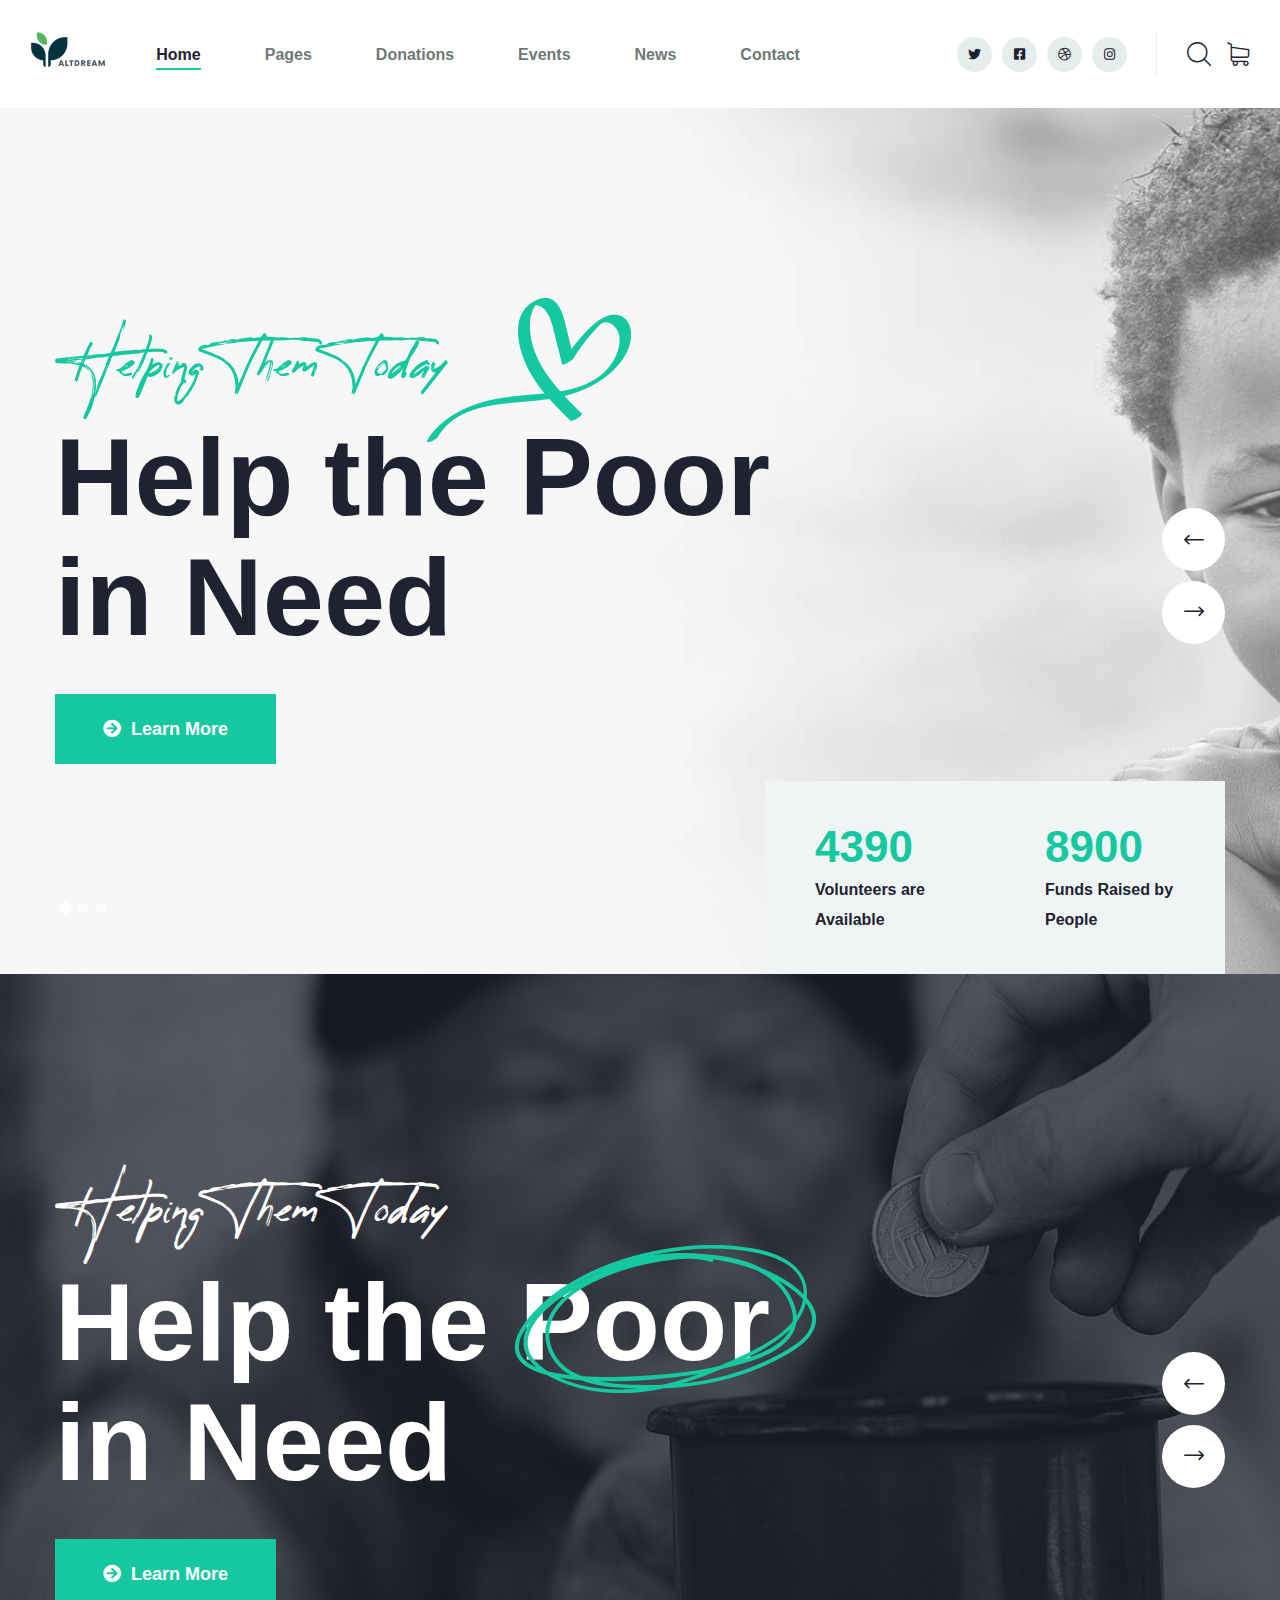
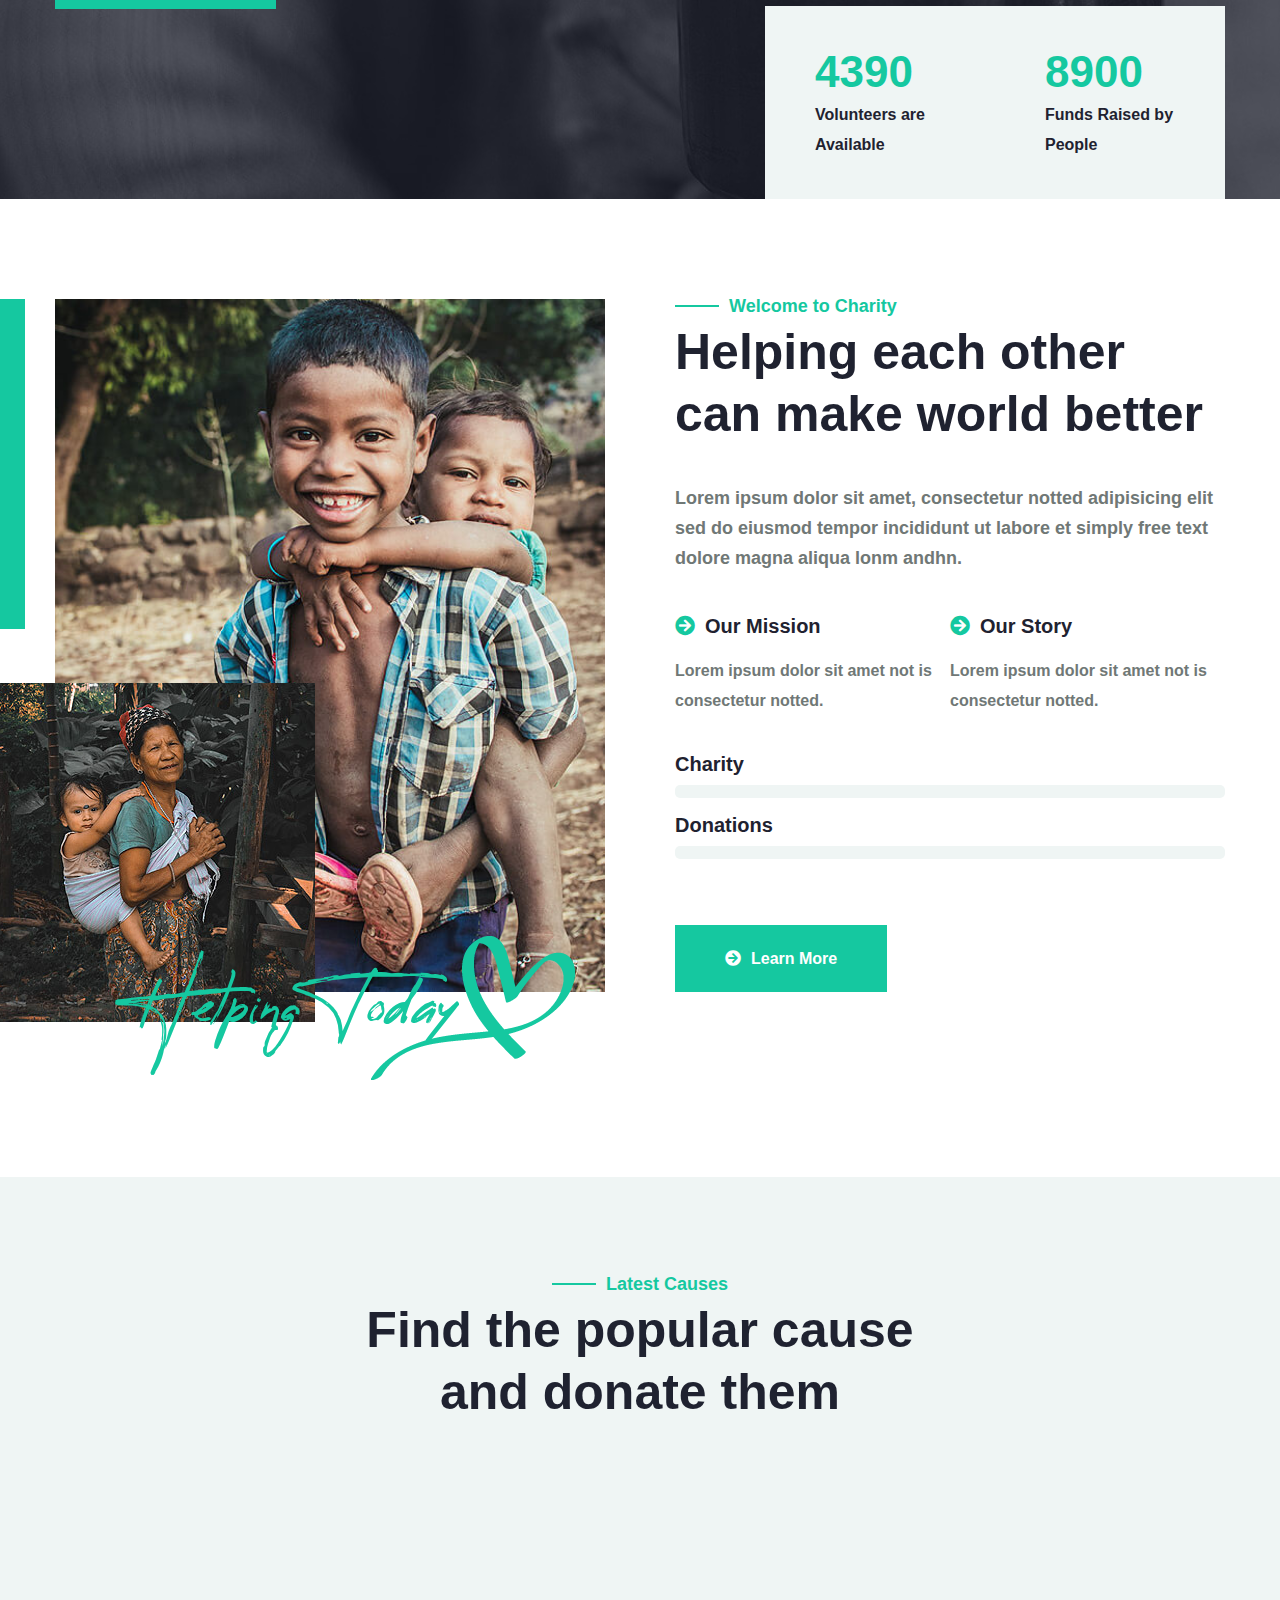
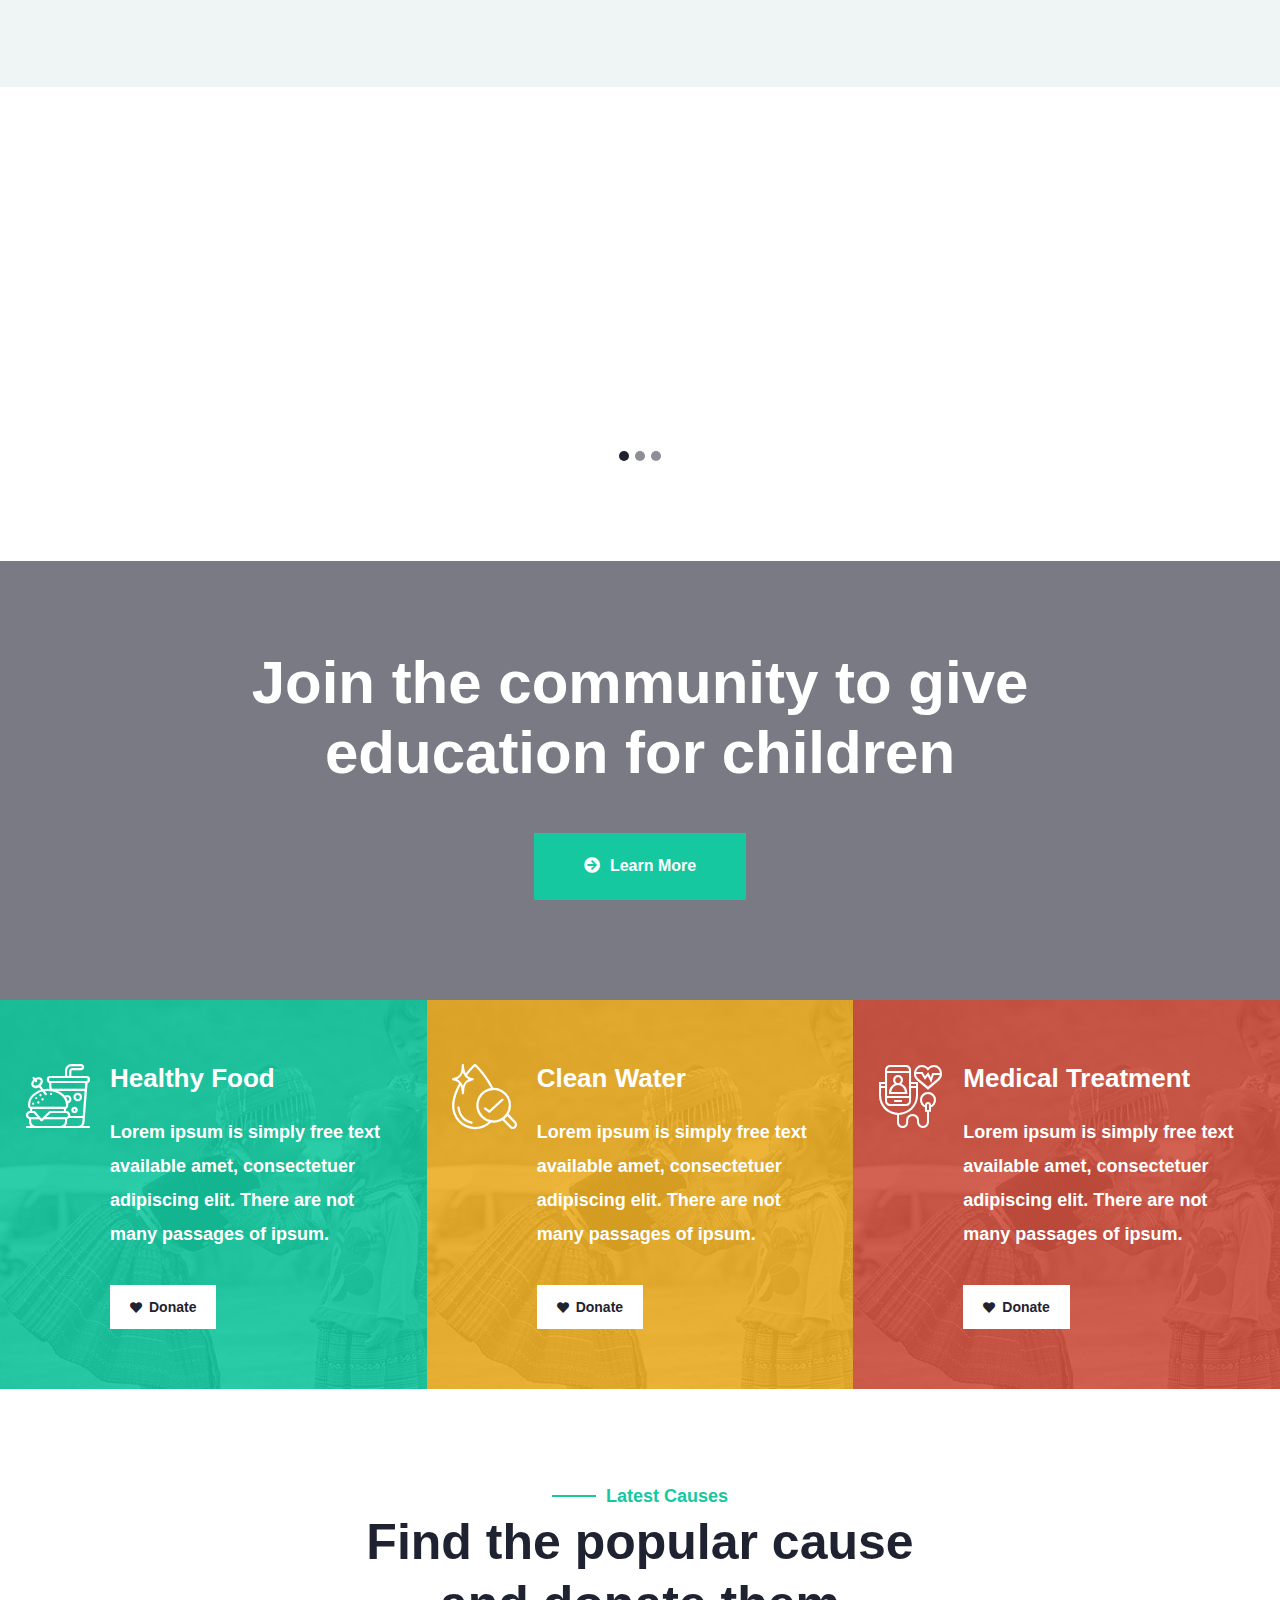
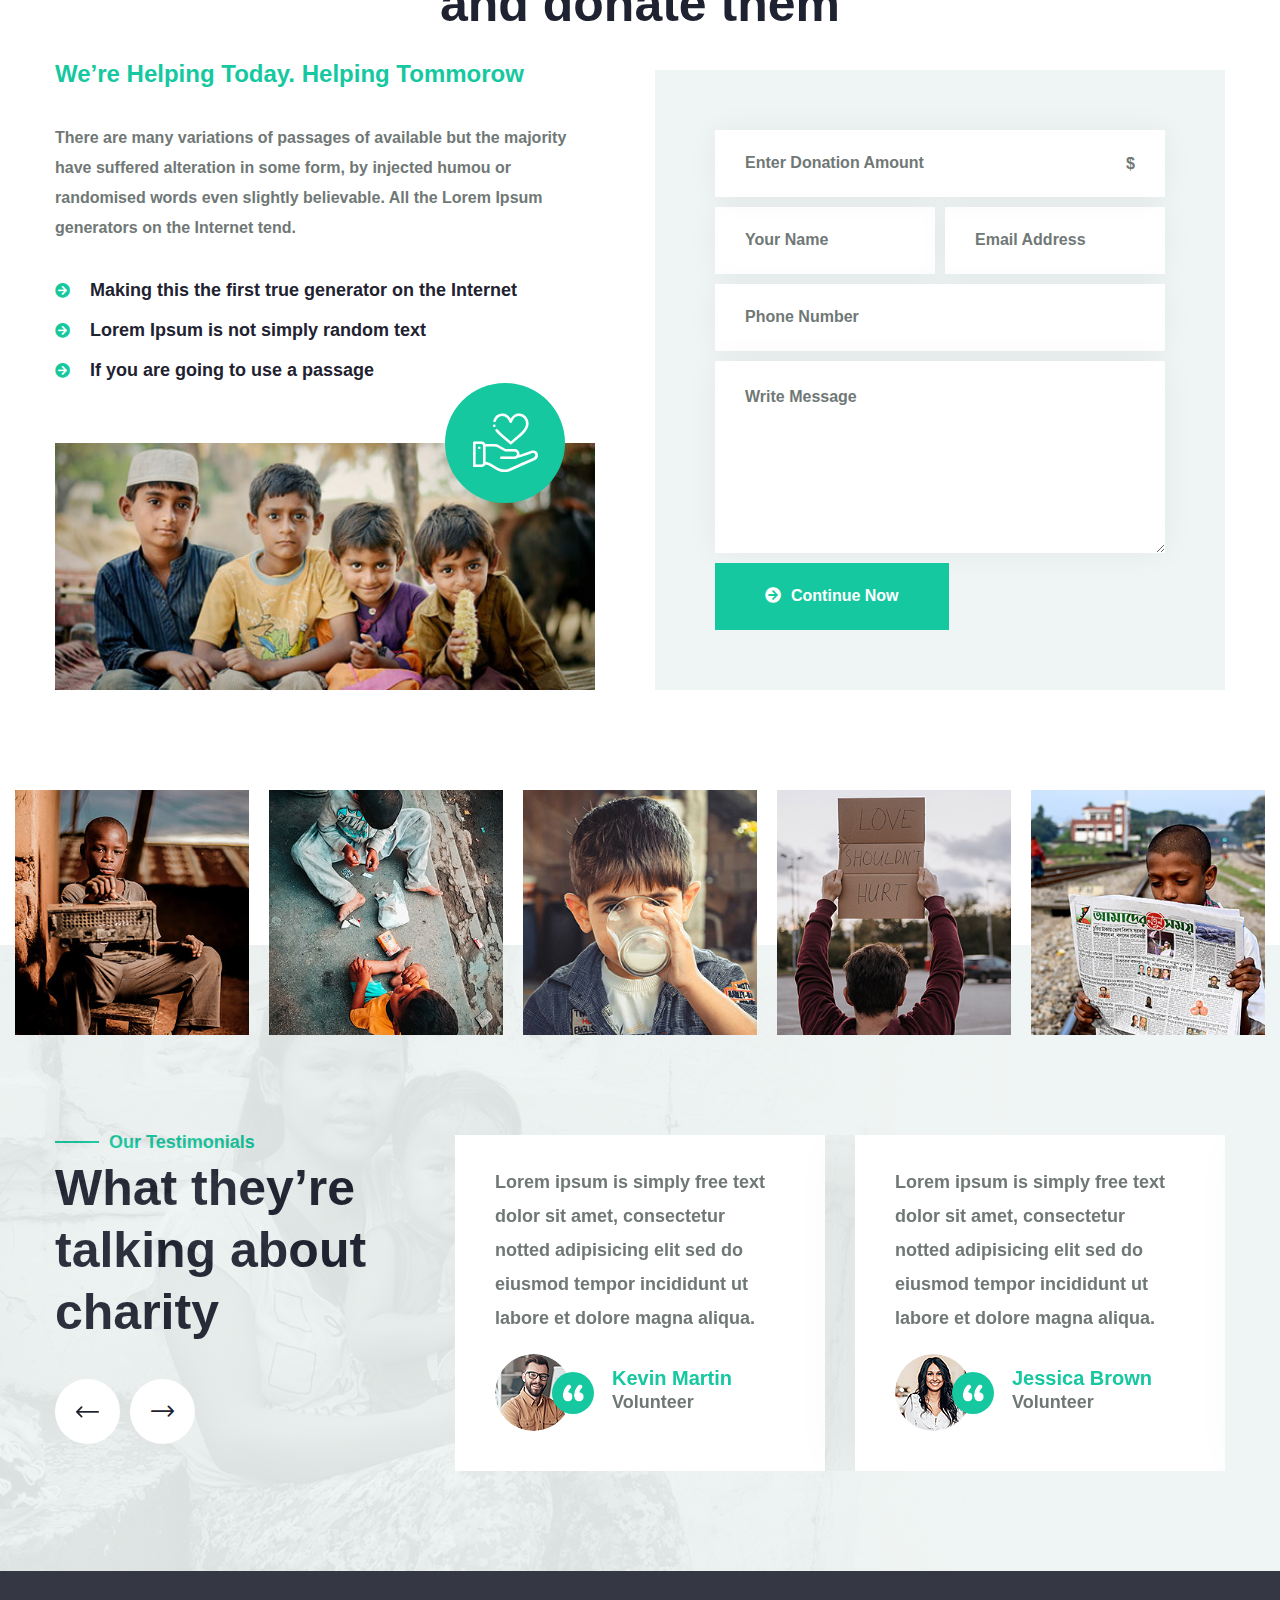
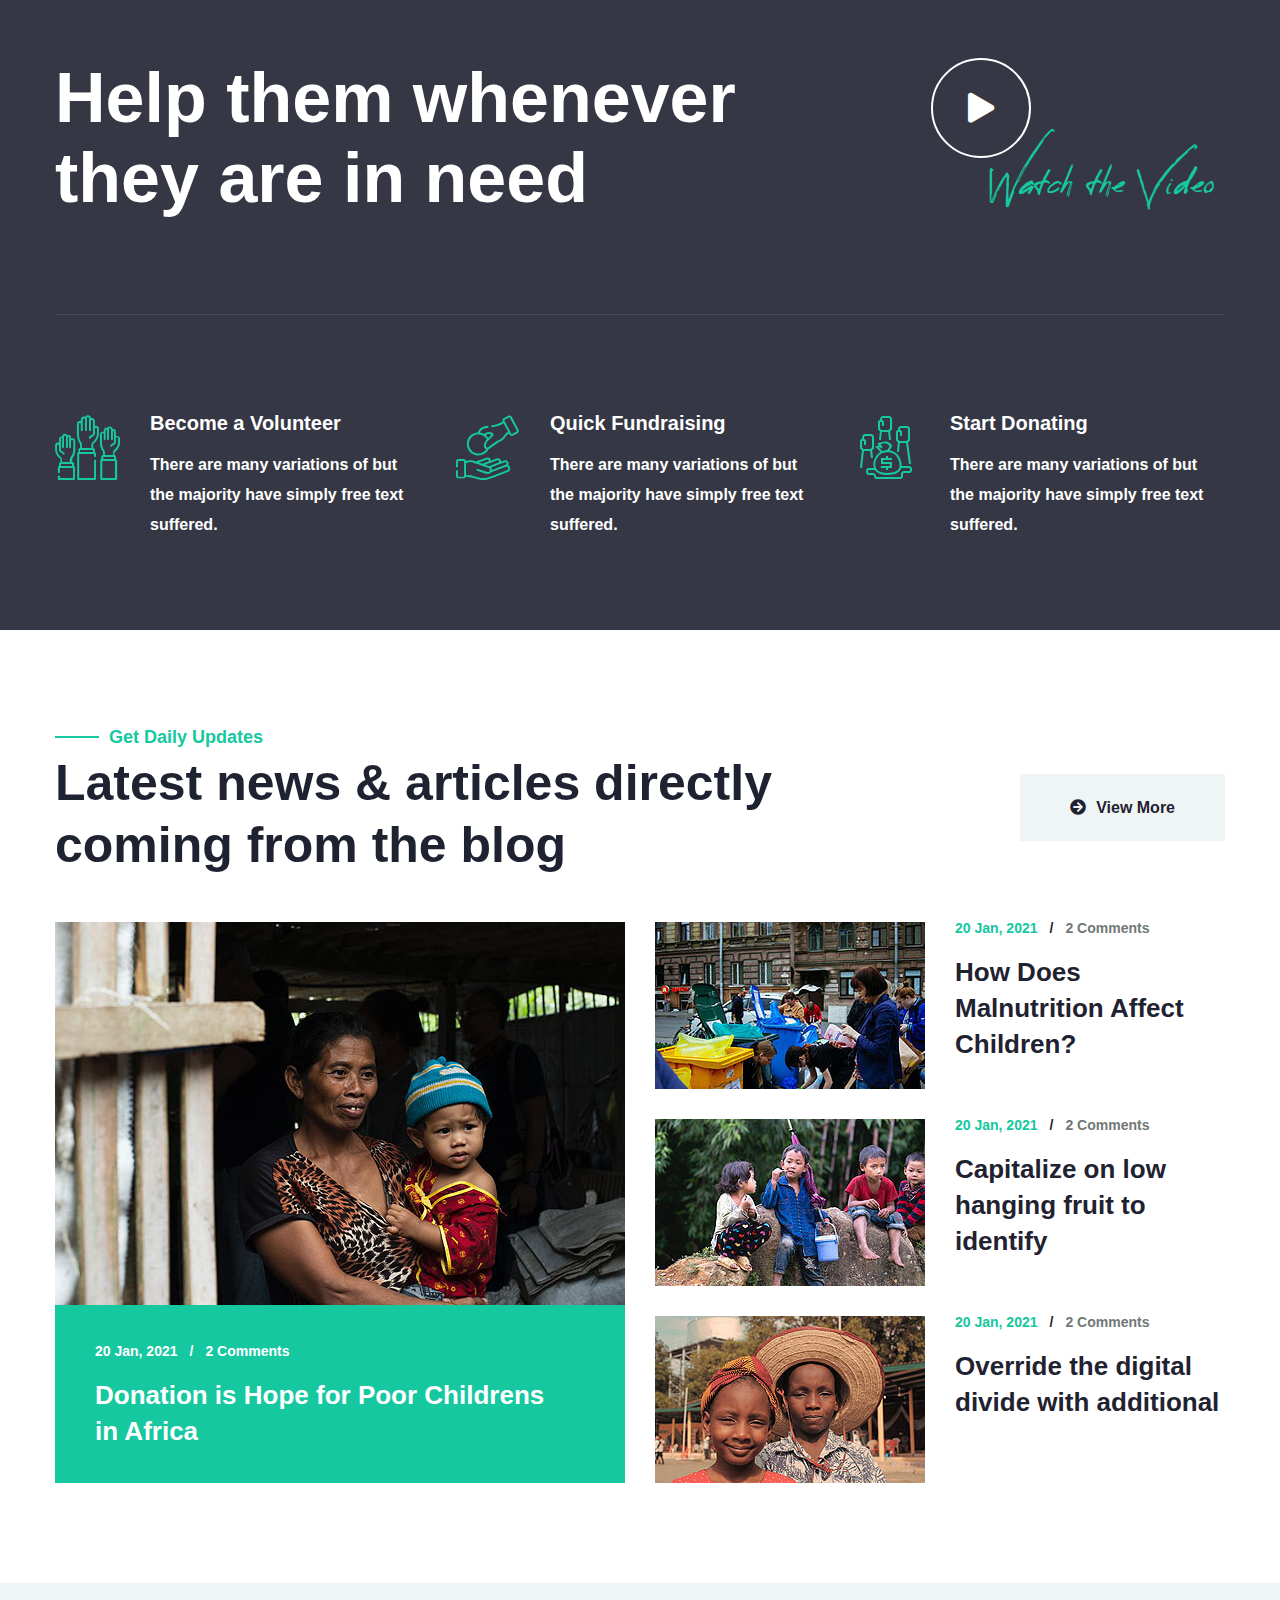
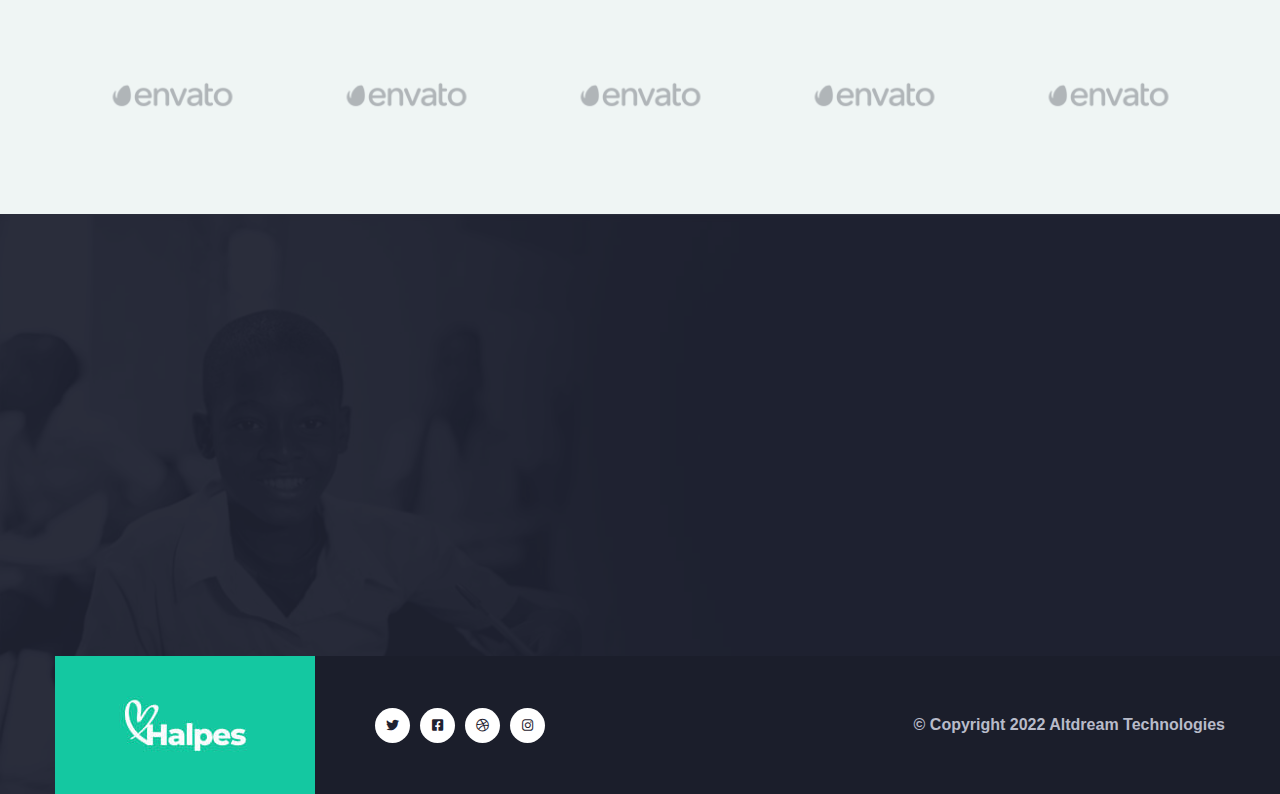
==== index.html @ 2c4bce7f "additional changes" ====
<!DOCTYPE html>
<html lang="en">


<head>
    <meta charset="UTF-8" />
    <meta name="viewport" content="width=device-width, initial-scale=1.0" />
    <title>Home One | Altdream </title>
    <!-- favicons Icons -->
    <link rel="apple-touch-icon" sizes="180x180" href="assets/images/favicons/apple-touch-icon.png" />
    <link rel="icon" type="image/png" sizes="32x32" href="assets/images/favicons/favicon-32x32.png" />
    <link rel="icon" type="image/png" sizes="16x16" href="assets/images/favicons/favicon-16x16.png" />
    <link rel="manifest" href="assets/images/favicons/site.html" />
    <meta name="description" content="Altdream Technologies" />

    <!-- fonts -->
    <link rel="preconnect" href="../index-2.html">
    <link
        href="../css2e677.css?family=Nunito:ital,wght@0,200;0,300;0,400;0,600;0,700;0,800;0,900;1,200;1,300;1,400;1,600;1,700;1,800;1,900&amp;display=swap"
        rel="stylesheet">


    <link rel="stylesheet" href="assets/vendors/bootstrap/css/bootstrap.min.css" />
    <link rel="stylesheet" href="assets/vendors/animate/animate.min.css" />
    <link rel="stylesheet" href="assets/vendors/fontawesome/css/all.min.css" />
    <link rel="stylesheet" href="assets/vendors/jarallax/jarallax.css" />
    <link rel="stylesheet" href="assets/vendors/jquery-magnific-popup/jquery.magnific-popup.css" />
    <link rel="stylesheet" href="assets/vendors/nouislider/nouislider.min.css" />
    <link rel="stylesheet" href="assets/vendors/nouislider/nouislider.pips.css" />
    <link rel="stylesheet" href="assets/vendors/odometer/odometer.min.css" />
    <link rel="stylesheet" href="assets/vendors/swiper/swiper.min.css" />
    <link rel="stylesheet" href="assets/vendors/halpes-icons/style.css">
    <link rel="stylesheet" href="assets/vendors/tiny-slider/tiny-slider.min.css" />
    <link rel="stylesheet" href="assets/vendors/reey-font/stylesheet.css" />
    <link rel="stylesheet" href="assets/vendors/owl-carousel/owl.carousel.min.css" />
    <link rel="stylesheet" href="assets/vendors/owl-carousel/owl.theme.default.min.css" />

    <!-- template styles -->
    <link rel="stylesheet" href="assets/css/halpes.css" />
    <link rel="stylesheet" href="assets/css/halpes-responsive.css" />
</head>

<body>
    <div class="preloader">
        <img class="preloader__image" width="60" src="assets/images/loader.png" alt="" />
    </div>
    <!-- /.preloader -->

    <div class="preloader">
        <img class="preloader__image" width="60" src="assets/images/loader.png" alt="" />
    </div>
    <!-- /.preloader -->
    <div class="page-wrapper">
        <header class="main-header-three clearfix">
            <div class="main-header-three__menu-box clearfix">
                <nav class="main-menu main-menu-three clearfix">
                    <div class="main-menu-three__container clearfix">
                        <div class="main-menu-three__logo">
                            <a href="index-2.html">
                                <img src="assets/images/resources/logo-3.png" alt="">
                            </a>
                        </div>
                        <div class="main-menu-three__inner-upper clearfix">
                            <div class="main-menu-three__btn">
                                <a href="#" class="main-menu-three__donate-btn"><i class="fa fa-heart"></i>Donate </a>
                            </div>
                            <div class="main-menu-three__inner clearfix">
                                <a href="#" class="mobile-nav__toggler"><i class="fa fa-bars"></i></a>
                                <ul class="main-menu__list">
                                    <li class="dropdown current">
                                        <a href="index-2.html">Home</a>
                                        <ul>
                                            <li>
                                                <a href="index-2.html">Home One</a>
                                            </li>
                                            
                                            <li><a href="index3.html">Home Three</a></li>
 
                                        </ul>
                                    </li>
                                    <li class="dropdown">
                                        <a href="#">Pages</a>
                                        <ul>
                                            <li><a href="about.html">About</a></li>
                                            <li><a href="volunteers.html">Volunteers</a></li>
                                            <li><a href="gallery.html">Gallery</a></li>
                                            <li><a href="become-volunteer.html">Become a Volunteer</a></li>
                                        </ul>
                                    </li>
                                    <li class="dropdown">
                                        <a href="#">Donations</a>
                                        <ul>
                                            <li><a href="causes.html">Causes</a></li>
                                            <li><a href="causes-details.html">Causes Details</a></li>
                                        </ul>
                                    </li>
                                    <li class="dropdown">
                                        <a href="#">Events</a>
                                        <ul>
                                            <li><a href="events.html">Events</a></li>
                                            <li><a href="event-details.html">Event Details</a></li>
                                        </ul>
                                    </li>
                                    <li class="dropdown">
                                        <a href="#">News</a>
                                        <ul>
                                            <li><a href="news.html">News</a></li>
                                            <li><a href="news-details.html">News Details</a></li>
                                        </ul>
                                    </li>
                                    <li><a href="contact.html">Contact</a></li>
                                </ul>
                            </div>
                        </div>
                        <div class="main-menu__right main-menu__right-three">
                            <div class="main-menu__right-social">
                                <a href="#"><i class="fab fa-twitter"></i></a>
                                <a href="#"><i class="fab fa-facebook-square"></i></a>
                                <a href="#"><i class="fab fa-dribbble"></i></a>
                                <a href="#"><i class="fab fa-instagram"></i></a>
                            </div>
                            <a href="#" class="main-menu__search search-toggler icon-magnifying-glass"></a>
                            <a href="#" class="main-menu__cart icon-shopping-cart  "></a>
                        </div>
                    </div>
                </nav>
            </div>
        </header>

        <div class="stricky-header stricked-menu main-menu main-menu-three">
            <div class="sticky-header__content"></div><!-- /.sticky-header__content -->
        </div><!-- /.stricky-header -->

        
    <!-- <div class="page-wrapper">
        <header class="main-header clearfix">
            <div class="main-header__logo">
                <a href="index-2.html">
                    <img src="assets/images/resources/logo-1.png" alt="">
                </a>
            </div>
            <div class="main-menu-wrapper">
                <div class="main-menu-wrapper__top">
                    <div class="main-menu-wrapper__top-inner">
                        <div class="main-menu-wrapper__left">
                            <div class="main-menu-wrapper__left-content">
                                <div class="main-menu-wrapper__left-text">
                                    <p>Welcome to Altdream, Where Dreams are built</p>
                                </div>
                                <div class="main-menu-wrapper__left-email-box">
                                    <div class="icon">
                                        <i class="fas fa-envelope"></i>
                                    </div>
                                    <div class="email">
                    <a href="mailto:info@altdream.">info@altdream.app</a>
                                    </div>
                                </div>
                            </div>
                        </div>
                        <div class="main-menu-wrapper__right">
                            <div class="main-menu-wrapper__right-social">
                                <a href="#"><i class="fab fa-twitter"></i></a>
                                <a href="#"><i class="fab fa-facebook-square"></i></a>
                                <a href="#"><i class="fab fa-dribbble"></i></a>
                                <a href="#"><i class="fab fa-instagram"></i></a>
                            </div>
                        </div>
                    </div>
                </div>
                <div class="main-menu-wrapper__bottom">
                    <nav class="main-menu">
                        <div class="main-menu__inner">
                            <a href="#" class="mobile-nav__toggler"><i class="fa fa-bars"></i></a>
                            <ul class="main-menu__list">
                                <li class="dropdown current">
                                    <a href="index-2.html">Home</a>
                                    <ul>
                                        <li>
                                            <a href="index-2.html">Home One</a>
                                        </li>
                                        
                                        <li><a href="index3.html">Home Three</a></li>
 
                                    </ul>
                                </li>
                                <li class="dropdown">
                                    <a href="#">Pages</a>
                                    <ul>
                                        <li><a href="about.html">About</a></li>
                                        <li><a href="volunteers.html">Volunteers</a></li>
                                        <li><a href="gallery.html">Gallery</a></li>
                                        <li><a href="become-volunteer.html">Become a Volunteer</a></li>
                                    </ul>
                                </li>
                                <li class="dropdown">
                                    <a href="#">Donations</a>
                                    <ul>
                                        <li><a href="causes.html">Causes</a></li>
                                        <li><a href="causes-details.html">Causes Details</a></li>
                                    </ul>
                                </li>
                                <li class="dropdown">
                                    <a href="#">Events</a>
                                    <ul>
                                        <li><a href="events.html">Events</a></li>
                                        <li><a href="event-details.html">Event Details</a></li>
                                    </ul>
                                </li>
                                <li class="dropdown">
                                    <a href="#">News</a>
                                    <ul>
                                        <li><a href="news.html">News</a></li>
                                        <li><a href="news-details.html">News Details</a></li>
                                    </ul>
                                </li>
                                <li><a href="contact.html">Contact</a></li>
                            </ul>
                            <div class="main-menu__right">
                                <a href="#" class="main-menu__search search-toggler icon-magnifying-glass"></a>
                                <a href="#" class="main-menu__cart icon-shopping-cart  "></a>
                                <div class="main-menu__phone-contact">
                                    <div class="main-menu__phone-icon">
                                        <span class="icon-chat"></span>
                                    </div>
                                    <div class="main-menu__phone-number">
                                        <p>Call Anytime</p>
                                        <a href="tel: +2348102414599"> +2348102414599</a>
                                    </div>
                                </div>
                                <a href="causes-details.html" class="main-menu__donate-btn"><i class="fa fa-heart"></i>Donate </a>
                            </div>
                        </div>
                    </nav>
                </div>
            </div>

        </header> -->

        <div class="stricky-header stricked-menu main-menu main-menu-three">
            <div class="sticky-header__content"></div><!-- /.sticky-header__content -->
        </div><!-- /.stricky-header -->


        <section class="main-slider main-slider-three">
            <div class="swiper-container thm-swiper__slider" data-swiper-options='{"slidesPerView": 1, "loop": true,
    "effect": "fade",
     "pagination": {
        "el": "#main-slider-pagination",
        "type": "bullets",
        "clickable": true
      },
    "navigation": {
        "nextEl": "#main-slider__swiper-button-next",
        "prevEl": "#main-slider__swiper-button-prev"
    },
    "autoplay": {
        "delay": 5000
    }}'>
                <div class="swiper-wrapper">
                    <div class="swiper-slide">
                        <div class="image-layer"
                            style="background-image: url(assets/images/backgrounds/main-slider-3-1.jpg);">
                        </div>
                        <div class="image-layer-overlay"></div>
                        <!-- /.image-layer -->
                        <div class="container">
                            <div class="row">
                                <div class="col-lg-8">
                                    <div class="main-slider__content">
                                        <p>Helping Them Today</p>
                                        <h2>Help the Poor <br> in Need</h2>
                                        <a href="#" class="thm-btn"><i class="fas fa-arrow-circle-right"></i>Learn
                                            More</a>
                                        <div class="main-slider-three-shape">
                                            <img src="assets/images/shapes/main-slider-3-shape-1.png" alt="">
                                        </div>
                                    </div>
                                </div>
                            </div>
                        </div>
                    </div>
                    <div class="swiper-slide">
                        <div class="image-layer"
                            style="background-image: url(assets/images/backgrounds/main-slider-3-2.png);">
                        </div>
                        <div class="image-layer-overlay"></div>
                        <!-- /.image-layer -->
                        <div class="container">
                            <div class="row">
                                <div class="col-lg-8">
                                    <div class="main-slider__content">
                                        <p>Helping Them Today</p>
                                        <h2>Help the Poor <br> in Need</h2>
                                        <a href="#" class="thm-btn"><i class="fas fa-arrow-circle-right"></i>Learn
                                            More</a>
                                        <div class="main-slider-three-shape">
                                            <img src="assets/images/shapes/main-slider-3-shape-1.png" alt="">
                                        </div>
                                    </div>
                                </div>
                            </div>
                        </div>
                    </div>
                </div>
                <div class="main-slider__counter">
                    <ul class="main-slider__counter-box list-unstyled">
                        <li>
                            <h3 class="main-sldier__counter-digit">4390</h3>
                            <span class="main-slider__counter-text">Volunteers are Available</span>
                        </li>
                        <li>
                            <h3 class="main-sldier__counter-digit">8900</h3>
                            <span class="main-slider__counter-text">Funds Raised by People</span>
                        </li>
                    </ul>
                </div>
                <!-- If we need navigation buttons -->
                <div class="swiper-pagination" id="main-slider-pagination"></div>
                <div class="main-slider__nav">
                    <div class="swiper-button-prev" id="main-slider__swiper-button-next"><i
                            class="icon-right-arrow icon-left-arrow"></i>
                    </div>
                    <div class="swiper-button-next" id="main-slider__swiper-button-prev"><i
                            class="icon-right-arrow"></i>
                    </div>
                </div>
            </div>
        </section>

        <div class="stricky-header stricked-menu main-menu">
            <div class="sticky-header__content"></div><!-- /.sticky-header__content -->
        </div><!-- /.stricky-header -->


        <section class="main-slider">
            <div class="swiper-container thm-swiper__slider" data-swiper-options='{"slidesPerView": 1, "loop": true,
    "effect": "fade",
     "pagination": {
        "el": "#main-slider-pagination",
        "type": "bullets",
        "clickable": true
      },
    "navigation": {
        "nextEl": "#main-slider__swiper-button-next",
        "prevEl": "#main-slider__swiper-button-prev"
    },
    "autoplay": {
        "delay": 5000
    }}'>
                <div class="swiper-wrapper">
                    <div class="swiper-slide">
                        <div class="image-layer"
                            style="background-image: url(assets/images/backgrounds/main-slider-1-1.jpg);">
                        </div>
                        <div class="image-layer-overlay"></div>
                        <!-- /.image-layer -->
                        <div class="container">
                            <div class="row">
                                <div class="col-lg-8">
                                    <div class="main-slider__content">
                                        <p>Helping Them Today</p>
                                        <h2>Help the Poor <br> in Need</h2>
                                        <a href="#" class="thm-btn"><i class="fas fa-arrow-circle-right"></i>Learn
                                            More</a>
                                        <div class="main-slider__shape-1 zoom-fade">
                                            <img src="assets/images/shapes/main-slider-1-shape-1.png" alt="">
                                        </div>
                                    </div>
                                </div>
                            </div>
                        </div>
                    </div>
                    <div class="swiper-slide">
                        <div class="image-layer"
                            style="background-image: url(assets/images/backgrounds/main-slider-2-1.jpg);">
                        </div>
                        <div class="image-layer-overlay"></div>
                        <!-- /.image-layer -->
                        <div class="container">
                            <div class="row">
                                <div class="col-lg-8">
                                    <div class="main-slider__content">
                                        <p>Helping Them Today</p>
                                        <h2>Help the Poor <br> in Need</h2>
                                        <a href="#" class="thm-btn"><i class="fas fa-arrow-circle-right"></i>Learn
                                            More</a>
                                        <div class="main-slider__shape-1 zoom-fade">
                                            <img src="assets/images/shapes/main-slider-1-shape-1.png" alt="">
                                        </div>
                                    </div>
                                </div>
                            </div>
                        </div>
                    </div>
                    <div class="swiper-slide">
                        <div class="image-layer"
                            style="background-image: url(assets/images/backgrounds/main-slider-3-1.jpg);">
                        </div>
                        <div class="image-layer-overlay"></div>
                        <!-- /.image-layer -->
                        <div class="container">
                            <div class="row">
                                <div class="col-lg-8">
                                    <div class="main-slider__content">
                                        <p>Helping Them Today</p>
                                        <h2>Help the Poor <br> in Need</h2>
                                        <a href="#" class="thm-btn"><i class="fas fa-arrow-circle-right"></i>Learn
                                            More</a>
                                        <div class="main-slider__shape-1 zoom-fade">
                                            <img src="assets/images/shapes/main-slider-1-shape-1.png" alt="">
                                        </div>
                                    </div>
                                </div>
                            </div>
                        </div>
                    </div>
                </div>
                <div class="main-slider__counter">
                    <ul class="main-slider__counter-box list-unstyled">
                        <li>
                            <h3 class="main-sldier__counter-digit">4390</h3>
                            <span class="main-slider__counter-text">Volunteers are Available</span>
                        </li>
                        <li>
                            <h3 class="main-sldier__counter-digit">8900</h3>
                            <span class="main-slider__counter-text">Funds Raised by People</span>
                        </li>
                    </ul>
                </div>
                <!-- If we need navigation buttons -->
                <div class="swiper-pagination" id="main-slider-pagination"></div>
                <div class="main-slider__nav">
                    <div class="swiper-button-prev" id="main-slider__swiper-button-next"><i
                            class="icon-right-arrow icon-left-arrow"></i>
                    </div>
                    <div class="swiper-button-next" id="main-slider__swiper-button-prev"><i
                            class="icon-right-arrow"></i>
                    </div>
                </div>
            </div>
        </section>

        <!--Welcome One Start-->
        <section class="welcome-one">
            <div class="container">
                <div class="row">
                    <div class="col-xl-6 col-lg-6">
                        <div class="welcome-one__left">
                            <div class="welcome-one__img-box">
                                <img src="assets/images/resources/welcome-one-img-1.jpg" alt="">
                                <div class="welcome-one__img-box-2">
                                    <img src="assets/images/resources/welcome-one-img-2.jpg" alt="">
                                </div>
                                <h2 class="welcome-one__bottom-text">Helping Today</h2>
                                <div class="welcome-one__heart-icon">
                                    <img src="assets/images/resources/welcome-one-heart-icon.png" alt="">
                                </div>
                            </div>
                        </div>
                    </div>
                    <div class="col-xl-6 col-lg-6">
                        <div class="welcome-one__right">
                            <div class="section-title text-left">
                                <span class="section-title__tagline">Welcome to Charity</span>
                                <h2 class="section-title__title">Helping each other can make world better</h2>
                            </div>
                            <p class="welcome-one__right-text">Lorem ipsum dolor sit amet, consectetur notted
                                adipisicing elit sed do eiusmod tempor incididunt ut labore et simply free text dolore
                                magna aliqua lonm andhn.</p>
                            <div class="welcome-one__our-mission-and-story">
                                <div class="welcome-one__mission-and-story-single">
                                    <h3><i class="fas fa-arrow-circle-right"></i>Our Mission</h3>
                                    <p class="welcome-one__our-mission-and-story-text">Lorem ipsum dolor sit amet not is
                                        consectetur notted.</p>
                                </div>
                                <div class="welcome-one__mission-and-story-single">
                                    <h3><i class="fas fa-arrow-circle-right"></i>Our Story</h3>
                                    <p class="welcome-one__our-mission-and-story-text">Lorem ipsum dolor sit amet not is
                                        consectetur notted.</p>
                                </div>
                            </div>
                            <div class="welcome-one__progress">
                                <div class="welcome-one__progress-single">
                                    <h4 class="welcome-one__progress-title">Charity</h4>
                                    <div class="bar">
                                        <div class="bar-inner count-bar" data-percent="83%">
                                            <div class="count-text">83%</div>
                                        </div>
                                    </div>
                                </div>
                                <div class="welcome-one__progress-single">
                                    <h4 class="welcome-one__progress-title">Donations</h4>
                                    <div class="bar">
                                        <div class="bar-inner count-bar" data-percent="38%">
                                            <div class="count-text">38%</div>
                                        </div>
                                    </div>
                                </div>
                            </div>
                            <a href="#" class="welcome-one__btn thm-btn"><i class="fas fa-arrow-circle-right"></i>Learn
                                More</a>
                        </div>
                    </div>
                </div>
            </div>
        </section>
        <!--Welcome One End-->

        <!--Causes One Start-->
        <section class="causes-one">
            <div class="container">
                <div class="section-title text-center">
                    <span class="section-title__tagline">Latest Causes</span>
                    <h2 class="section-title__title">Find the popular cause <br> and donate them</h2>
                </div>
                <div class="row">
                    <div class="col-xl-12">
                        <div class="causes-one__carousel owl-theme owl-carousel">
                            <div class="causes-one__single wow fadeInLeft" data-wow-duration="1500ms">
                                <div class="causes-one__img">
                                    <div class="causes-one__img-box">
                                        <img src="assets/images/resources/causes-one-img-1.jpg" alt="">
                                        <a href="#">
                                            <i class="fa fa-plus"></i>
                                        </a>
                                    </div>
                                    <div class="causes-one__category">
                                        <span>Medical</span>
                                    </div>
                                </div>
                                <div class="causes-one__content">
                                    <h3 class="causes-one__title">
                                        <a href="causes-details.html">Raise Fund for Clean & Healthy Water</a>
                                    </h3>
                                    <p class="causes-one__text">There are not many of passages of lorem ipsum avail isn
                                        alteration donationa in form simply free.</p>
                                </div>
                                <div class="causes-one__progress">
                                    <div class="bar">
                                        <div class="bar-inner count-bar" data-percent="36%">
                                            <div class="count-text">36%</div>
                                        </div>
                                    </div>
                                    <div class="causes-one__goals">
                                        <p><span>$25,270</span> Raised</p>
                                        <p><span>$30,000</span> Goal</p>
                                    </div>
                                </div>
                            </div>
                            <div class="causes-one__single wow fadeInUp" data-wow-duration="1500ms"
                                data-wow-delay="100ms">
                                <div class="causes-one__img">
                                    <div class="causes-one__img-box">
                                        <img src="assets/images/resources/causes-one-img-2.jpg" alt="">
                                        <a href="#">
                                            <i class="fa fa-plus"></i>
                                        </a>
                                    </div>
                                    <div class="causes-one__category">
                                        <span>Medical</span>
                                    </div>
                                </div>
                                <div class="causes-one__content">
                                    <h3 class="causes-one__title">
                                        <a href="causes-details.html">School Counseling for Children</a>
                                    </h3>
                                    <p class="causes-one__text">There are not many of passages of lorem ipsum avail isn
                                        alteration donationa in form simply free.</p>
                                </div>
                                <div class="causes-one__progress">
                                    <div class="bar">
                                        <div class="bar-inner count-bar" data-percent="36%">
                                            <div class="count-text">36%</div>
                                        </div>
                                    </div>
                                    <div class="causes-one__goals">
                                        <p><span>$25,270</span> Raised</p>
                                        <p><span>$30,000</span> Goal</p>
                                    </div>
                                </div>
                            </div>
                            <div class="causes-one__single wow fadeInRight" data-wow-duration="1500ms"
                                data-wow-delay="200ms">
                                <div class="causes-one__img">
                                    <div class="causes-one__img-box">
                                        <img src="assets/images/resources/causes-one-img-3.jpg" alt="">
                                        <a href="#">
                                            <i class="fa fa-plus"></i>
                                        </a>
                                    </div>
                                    <div class="causes-one__category">
                                        <span>Medical</span>
                                    </div>
                                </div>
                                <div class="causes-one__content">
                                    <h3 class="causes-one__title">
                                        <a href="causes-details.html">Fundrising for Early Childhood Rise</a>
                                    </h3>
                                    <p class="causes-one__text">There are not many of passages of lorem ipsum avail isn
                                        alteration donationa in form simply free.</p>
                                </div>
                                <div class="causes-one__progress">
                                    <div class="bar">
                                        <div class="bar-inner count-bar" data-percent="36%">
                                            <div class="count-text">36%</div>
                                        </div>
                                    </div>
                                    <div class="causes-one__goals">
                                        <p><span>$25,270</span> Raised</p>
                                        <p><span>$30,000</span> Goal</p>
                                    </div>
                                </div>
                            </div>
                            <div class="causes-one__single wow fadeInLeft" data-wow-duration="1500ms">
                                <div class="causes-one__img">
                                    <div class="causes-one__img-box">
                                        <img src="assets/images/resources/causes-one-img-1.jpg" alt="">
                                        <a href="#">
                                            <i class="fa fa-plus"></i>
                                        </a>
                                    </div>
                                    <div class="causes-one__category">
                                        <span>Medical</span>
                                    </div>
                                </div>
                                <div class="causes-one__content">
                                    <h3 class="causes-one__title">
                                        <a href="causes-details.html">Promoting The Rights of Children</a>
                                    </h3>
                                    <p class="causes-one__text">There are not many of passages of lorem ipsum avail isn
                                        alteration donationa in form simply free.</p>
                                </div>
                                <div class="causes-one__progress">
                                    <div class="bar">
                                        <div class="bar-inner count-bar" data-percent="36%">
                                            <div class="count-text">36%</div>
                                        </div>
                                    </div>
                                    <div class="causes-one__goals">
                                        <p><span>$25,270</span> Raised</p>
                                        <p><span>$30,000</span> Goal</p>
                                    </div>
                                </div>
                            </div>
                            <div class="causes-one__single wow fadeInUp" data-wow-duration="1500ms"
                                data-wow-delay="100ms">
                                <div class="causes-one__img">
                                    <div class="causes-one__img-box">
                                        <img src="assets/images/resources/causes-one-img-2.jpg" alt="">
                                        <a href="#">
                                            <i class="fa fa-plus"></i>
                                        </a>
                                    </div>
                                    <div class="causes-one__category">
                                        <span>Medical</span>
                                    </div>
                                </div>
                                <div class="causes-one__content">
                                    <h3 class="causes-one__title">
                                        <a href="causes-details.html">Education for Poor Children</a>
                                    </h3>
                                    <p class="causes-one__text">There are not many of passages of lorem ipsum avail isn
                                        alteration donationa in form simply free.</p>
                                </div>
                                <div class="causes-one__progress">
                                    <div class="bar">
                                        <div class="bar-inner count-bar" data-percent="36%">
                                            <div class="count-text">36%</div>
                                        </div>
                                    </div>
                                    <div class="causes-one__goals">
                                        <p><span>$25,270</span> Raised</p>
                                        <p><span>$30,000</span> Goal</p>
                                    </div>
                                </div>
                            </div>
                            <div class="causes-one__single wow fadeInRight" data-wow-duration="1500ms"
                                data-wow-delay="200ms">
                                <div class="causes-one__img">
                                    <div class="causes-one__img-box">
                                        <img src="assets/images/resources/causes-one-img-3.jpg" alt="">
                                        <a href="#">
                                            <i class="fa fa-plus"></i>
                                        </a>
                                    </div>
                                    <div class="causes-one__category">
                                        <span>Medical</span>
                                    </div>
                                </div>
                                <div class="causes-one__content">
                                    <h3 class="causes-one__title">
                                        <a href="causes-details.html">Raise Fund for Clean & Healthy Water</a>
                                    </h3>
                                    <p class="causes-one__text">There are not many of passages of lorem ipsum avail isn
                                        alteration donationa in form simply free.</p>
                                </div>
                                <div class="causes-one__progress">
                                    <div class="bar">
                                        <div class="bar-inner count-bar" data-percent="36%">
                                            <div class="count-text">36%</div>
                                        </div>
                                    </div>
                                    <div class="causes-one__goals">
                                        <p><span>$25,270</span> Raised</p>
                                        <p><span>$30,000</span> Goal</p>
                                    </div>
                                </div>
                            </div>
                            <div class="causes-one__single wow fadeInLeft" data-wow-duration="1500ms">
                                <div class="causes-one__img">
                                    <div class="causes-one__img-box">
                                        <img src="assets/images/resources/causes-one-img-1.jpg" alt="">
                                        <a href="#">
                                            <i class="fa fa-plus"></i>
                                        </a>
                                    </div>
                                    <div class="causes-one__category">
                                        <span>Medical</span>
                                    </div>
                                </div>
                                <div class="causes-one__content">
                                    <h3 class="causes-one__title">
                                        <a href="causes-details.html">Raise Fund for Clean & Healthy Water</a>
                                    </h3>
                                    <p class="causes-one__text">There are not many of passages of lorem ipsum avail isn
                                        alteration donationa in form simply free.</p>
                                </div>
                                <div class="causes-one__progress">
                                    <div class="bar">
                                        <div class="bar-inner count-bar" data-percent="36%">
                                            <div class="count-text">36%</div>
                                        </div>
                                    </div>
                                    <div class="causes-one__goals">
                                        <p><span>$25,270</span> Raised</p>
                                        <p><span>$30,000</span> Goal</p>
                                    </div>
                                </div>
                            </div>
                            <div class="causes-one__single wow fadeInUp" data-wow-duration="1500ms"
                                data-wow-delay="100ms">
                                <div class="causes-one__img">
                                    <div class="causes-one__img-box">
                                        <img src="assets/images/resources/causes-one-img-2.jpg" alt="">
                                        <a href="#">
                                            <i class="fa fa-plus"></i>
                                        </a>
                                    </div>
                                    <div class="causes-one__category">
                                        <span>Medical</span>
                                    </div>
                                </div>
                                <div class="causes-one__content">
                                    <h3 class="causes-one__title">
                                        <a href="causes-details.html">Raise Fund for Clean & Healthy Water</a>
                                    </h3>
                                    <p class="causes-one__text">There are not many of passages of lorem ipsum avail isn
                                        alteration donationa in form simply free.</p>
                                </div>
                                <div class="causes-one__progress">
                                    <div class="bar">
                                        <div class="bar-inner count-bar" data-percent="36%">
                                            <div class="count-text">36%</div>
                                        </div>
                                    </div>
                                    <div class="causes-one__goals">
                                        <p><span>$25,270</span> Raised</p>
                                        <p><span>$30,000</span> Goal</p>
                                    </div>
                                </div>
                            </div>
                            <div class="causes-one__single fadeInRight" data-wow-duration="1500ms"
                                data-wow-delay="200ms">
                                <div class="causes-one__img">
                                    <div class="causes-one__img-box">
                                        <img src="assets/images/resources/causes-one-img-3.jpg" alt="">
                                        <a href="#">
                                            <i class="fa fa-plus"></i>
                                        </a>
                                    </div>
                                    <div class="causes-one__category">
                                        <span>Medical</span>
                                    </div>
                                </div>
                                <div class="causes-one__content">
                                    <h3 class="causes-one__title">
                                        <a href="causes-details.html">Raise Fund for Clean & Healthy Water</a>
                                    </h3>
                                    <p class="causes-one__text">There are not many of passages of lorem ipsum avail isn
                                        alteration donationa in form simply free.</p>
                                </div>
                                <div class="causes-one__progress">
                                    <div class="bar">
                                        <div class="bar-inner count-bar" data-percent="36%">
                                            <div class="count-text">36%</div>
                                        </div>
                                    </div>
                                    <div class="causes-one__goals">
                                        <p><span>$25,270</span> Raised</p>
                                        <p><span>$30,000</span> Goal</p>
                                    </div>
                                </div>
                            </div>
                        </div>
                    </div>
                </div>
            </div>
        </section>
        <!--Causes One End-->

        <!--Join One Start-->
        <section class="join-one">
            <div class="join-one-bg jarallax" data-jarallax data-speed="0.2" data-imgPosition="50% 0%"
                style="background-image: url(assets/images/backgrounds/join-one-bg.jpg)"></div>
            <div class="container">
                <div class="row">
                    <div class="col-xl-12">
                        <div class="join-one__inner">
                            <h2 class="join-one__title">Join the community to give <br> education for children</h2>
                            <a href="#" class="join-one__btn thm-btn"><i class="fas fa-arrow-circle-right"></i>Learn
                                More</a>
                        </div>
                    </div>
                </div>
            </div>
        </section>
        <!--Join One End-->

        <!--Three Boxes Start-->
        <section class="three-boxes">
            <div class="container-box">
                <div class="row">
                    <div class="col-xl-4">
                        <!--Three Boxes Single-->
                        <div class="three-boxes__single">
                            <div class="three-boxes__single-bg"
                                style="background-image: url(assets/images/resources/three-boxes-img-1.jpg)"></div>
                            <div class="three-boxes__content">
                                <div class="three-boxes__icon">
                                    <span class="icon-fast-food"></span>
                                </div>
                                <div class="three-boxes__text-box">
                                    <h2>Healthy Food</h2>
                                    <p class="three-boxes__text">Lorem ipsum is simply free text available amet,
                                        consectetuer adipiscing elit. There are not many passages of ipsum.</p>
                                    <a href="#" class="three-boxes__btn"><i class="fa fa-heart"></i>Donate </a>
                                </div>
                            </div>
                        </div>
                    </div>
                    <div class="col-xl-4">
                        <!--Three Boxes Single-->
                        <div class="three-boxes__single three-boxes__single-item-two">
                            <div class="three-boxes__single-bg"
                                style="background-image: url(assets/images/resources/three-boxes-img-1.jpg)"></div>
                            <div class="three-boxes__content">
                                <div class="three-boxes__icon">
                                    <span class="icon-water"></span>
                                </div>
                                <div class="three-boxes__text-box">
                                    <h2>Clean Water</h2>
                                    <p class="three-boxes__text">Lorem ipsum is simply free text available amet,
                                        consectetuer adipiscing elit. There are not many passages of ipsum.</p>
                                    <a href="#" class="three-boxes__btn"><i class="fa fa-heart"></i>Donate </a>
                                </div>
                            </div>
                        </div>
                    </div>
                    <div class="col-xl-4">
                        <!--Three Boxes Single-->
                        <div class="three-boxes__single three-boxes__single-item-three">
                            <div class="three-boxes__single-bg"
                                style="background-image: url(assets/images/resources/three-boxes-img-1.jpg)"></div>
                            <div class="three-boxes__content">
                                <div class="three-boxes__icon">
                                    <span class="icon-health-check"></span>
                                </div>
                                <div class="three-boxes__text-box">
                                    <h2>Medical Treatment</h2>
                                    <p class="three-boxes__text">Lorem ipsum is simply free text available amet,
                                        consectetuer adipiscing elit. There are not many passages of ipsum.</p>
                                    <a href="#" class="three-boxes__btn"><i class="fa fa-heart"></i>Donate </a>
                                </div>
                            </div>
                        </div>
                    </div>
                </div>
            </div>
        </section>
        <!--Three Boxes End-->

        <!--Helping One Start-->
        <section class="helping-one">
            <div class="container">
                <div class="section-title text-center">
                    <span class="section-title__tagline">Latest Causes</span>
                    <h2 class="section-title__title">Find the popular cause <br> and donate them</h2>
                </div>
                <div class="row">
                    <div class="col-xl-6 col-lg-6">
                        <div class="helping-one__left">
                            <h3 class="helping-one__title">We’re Helping Today. Helping Tommorow</h3>
                            <p class="helping-one__text">There are many variations of passages of available but the
                                majority have suffered alteration in some form, by injected humou or randomised words
                                even slightly believable. All the Lorem Ipsum generators on the Internet tend.</p>
                            <ul class="helping-one__left-list list-unstyled">
                                <li>
                                    <div class="helping-one__left-icon">
                                        <i class="fas fa-arrow-circle-right"></i>
                                    </div>
                                    <div class="helping-one__left-text">
                                        <p>Making this the first true generator on the Internet</p>
                                    </div>
                                </li>
                                <li>
                                    <div class="helping-one__left-icon">
                                        <i class="fas fa-arrow-circle-right"></i>
                                    </div>
                                    <div class="helping-one__left-text">
                                        <p>Lorem Ipsum is not simply random text</p>
                                    </div>
                                </li>
                                <li>
                                    <div class="helping-one__left-icon">
                                        <i class="fas fa-arrow-circle-right"></i>
                                    </div>
                                    <div class="helping-one__left-text">
                                        <p>If you are going to use a passage</p>
                                    </div>
                                </li>
                            </ul>
                            <div class="helping-one__left-img">
                                <img src="assets/images/resources/helping-one-left-img.jpg" alt="">
                                <div class="helping-one__left-icon-box">
                                    <span class="icon-heart"></span>
                                </div>
                            </div>
                        </div>
                    </div>
                    <div class="col-xl-6 col-lg-6">
                        <div class="helping-one__right">
                            <form action="#" class="helping-one__right-form">
                                <div class="row">
                                    <div class="col-lg-12">
                                        <div class="helping-one__right-input-box">
                                            <input type="text" name="amount" placeholder="Enter Donation Amount">
                                            <div class="helping-one__right-dolar-icon">
                                                <span>$</span>
                                            </div>
                                        </div>
                                    </div>
                                    <div class="col-lg-6">
                                        <input type="text" name="name" placeholder="Your Name">
                                    </div>
                                    <div class="col-lg-6">
                                        <input type="email" name="email" placeholder="Email Address">
                                    </div>
                                    <div class="col-lg-12">
                                        <input type="text" name="phone" placeholder="Phone Number">
                                    </div>
                                    <div class="col-lg-12">
                                        <textarea name="message" placeholder="Write Message"></textarea>
                                    </div>
                                    <div class="col-lg-12">
                                        <button type="submit" class="thm-btn helping-one__right-btn"><i
                                                class="fas fa-arrow-circle-right"></i>Continue Now</button>
                                    </div>
                                </div>
                            </form>
                        </div>
                    </div>
                </div>
            </div>
        </section>
        <!--Helping One End-->

        <!--Gallery One Start-->
        <section class="gallery-one">
            <div class="gallery-one__container-box clearfix">
                <div class="gallery-one__carousel owl-theme owl-carousel">
                    <!--Gallery One Single-->
                    <div class="gallery-one__single">
                        <div class="gallery-one__img-box">
                            <img src="assets/images/gallery/gallery-1-1.jpg" alt="">
                            <div class="gallery-one__hover-content-box">
                                <h2>Child Education</h2>
                                <p>Charity</p>
                            </div>
                        </div>
                    </div>
                    <!--Gallery One Single-->
                    <div class="gallery-one__single">
                        <div class="gallery-one__img-box">
                            <img src="assets/images/gallery/gallery-1-2.jpg" alt="">
                            <div class="gallery-one__hover-content-box">
                                <h2>Child Education</h2>
                                <p>Charity</p>
                            </div>
                        </div>
                    </div>
                    <!--Gallery One Single-->
                    <div class="gallery-one__single">
                        <div class="gallery-one__img-box">
                            <img src="assets/images/gallery/gallery-1-3.jpg" alt="">
                            <div class="gallery-one__hover-content-box">
                                <h2>Child Education</h2>
                                <p>Charity</p>
                            </div>
                        </div>
                    </div>
                    <!--Gallery One Single-->
                    <div class="gallery-one__single">
                        <div class="gallery-one__img-box">
                            <img src="assets/images/gallery/gallery-1-4.jpg" alt="">
                            <div class="gallery-one__hover-content-box">
                                <h2>Child Education</h2>
                                <p>Charity</p>
                            </div>
                        </div>
                    </div>
                    <!--Gallery One Single-->
                    <div class="gallery-one__single">
                        <div class="gallery-one__img-box">
                            <img src="assets/images/gallery/gallery-1-5.jpg" alt="">
                            <div class="gallery-one__hover-content-box">
                                <h2>Child Education</h2>
                                <p>Charity</p>
                            </div>
                        </div>
                    </div>
                </div>
            </div>
        </section>
        <!--Gallery One End-->

        <!--Testimonial One Start-->
        <section class="testimonial-one">
            <div class="testimonial-one-bg"
                style="background-image: url(assets/images/backgrounds/testimonial-1-bg.jpg)"></div>
            <div class="container">
                <div class="row">
                    <div class="col-xl-4">
                        <div class="testimonial-one__left">
                            <div class="section-title text-left">
                                <span class="section-title__tagline">Our Testimonials</span>
                                <h2 class="section-title__title">What they’re talking about charity</h2>
                            </div>
                        </div>
                    </div>
                    <div class="col-xl-8">
                        <div class="testimonial-one__right">
                            <div class="testimonial-one__carousel owl-theme owl-carousel">
                                <!--Testimonial One Single-->
                                <div class="testimonial-one__single">
                                    <p class="testimonial-one__text">Lorem ipsum is simply free text dolor sit amet,
                                        consectetur notted adipisicing elit sed do eiusmod tempor incididunt ut labore
                                        et dolore magna aliqua.</p>
                                    <div class="testimonial-one__client-info">
                                        <div class="testimonial-one__client-img">
                                            <img src="assets/images/testimonial/testimonial-1-img-1.png" alt="">
                                            <div class="testimonial-one__quote">

                                            </div>
                                        </div>
                                        <div class="testimonial-one__client-name">
                                            <h3>Kevin Martin</h3>
                                            <p>Volunteer</p>
                                        </div>
                                    </div>
                                </div>
                                <!--Testimonial One Single-->
                                <div class="testimonial-one__single">
                                    <p class="testimonial-one__text">Lorem ipsum is simply free text dolor sit amet,
                                        consectetur notted adipisicing elit sed do eiusmod tempor incididunt ut labore
                                        et dolore magna aliqua.</p>
                                    <div class="testimonial-one__client-info">
                                        <div class="testimonial-one__client-img">
                                            <img src="assets/images/testimonial/testimonial-1-img-2.png" alt="">
                                            <div class="testimonial-one__quote">

                                            </div>
                                        </div>
                                        <div class="testimonial-one__client-name">
                                            <h3>Jessica Brown</h3>
                                            <p>Volunteer</p>
                                        </div>
                                    </div>
                                </div>
                                <!--Testimonial One Single-->
                                <div class="testimonial-one__single">
                                    <p class="testimonial-one__text">Lorem ipsum is simply free text dolor sit amet,
                                        consectetur notted adipisicing elit sed do eiusmod tempor incididunt ut labore
                                        et dolore magna aliqua.</p>
                                    <div class="testimonial-one__client-info">
                                        <div class="testimonial-one__client-img">
                                            <img src="assets/images/testimonial/testimonial-1-img-1.png" alt="">
                                            <div class="testimonial-one__quote">

                                            </div>
                                        </div>
                                        <div class="testimonial-one__client-name">
                                            <h3>Jessica Brown</h3>
                                            <p>Volunteer</p>
                                        </div>
                                    </div>
                                </div>
                                <!--Testimonial One Single-->
                                <div class="testimonial-one__single">
                                    <p class="testimonial-one__text">Lorem ipsum is simply free text dolor sit amet,
                                        consectetur notted adipisicing elit sed do eiusmod tempor incididunt ut labore
                                        et dolore magna aliqua.</p>
                                    <div class="testimonial-one__client-info">
                                        <div class="testimonial-one__client-img">
                                            <img src="assets/images/testimonial/testimonial-1-img-2.png" alt="">
                                            <div class="testimonial-one__quote">

                                            </div>
                                        </div>
                                        <div class="testimonial-one__client-name">
                                            <h3>Kevin Martin</h3>
                                            <p>Volunteer</p>
                                        </div>
                                    </div>
                                </div>
                            </div>
                        </div>
                    </div>
                </div>
            </div>
        </section>
        <!--Testimonial One End-->

        <!--Help Them Start-->
        <section class="help-them">
            <div class="help-them-bg jarallax" data-jarallax data-speed="0.2" data-imgPosition="50% 0%"
                style="background-image: url(assets/images/backgrounds/help-them-bg.jpg)"></div>
            <div class="container">
                <div class="help-them__top">
                    <div class="row">
                        <div class="col-xl-8 col-lg-8">
                            <div class="help-them__top-content">
                                <h2 class="help-them__top-content-title">Help them whenever they are in need</h2>
                            </div>
                        </div>
                        <div class="col-xl-4 col-lg-4">
                            <div class="help-them__top-video-box">
                                <a href="https://www.youtube.com/watch?v=i9E_Blai8vk"
                                    class="help-them__top-video-btn video-popup"><i class="fa fa-play"></i></a>
                                <p class="help-them__top-video-text">Watch the Video</p>
                            </div>
                        </div>
                    </div>
                </div>
                <div class="help-them__bottom">
                    <div class="row">
                        <div class="col-xl-4 col-lg-4">
                            <!--Help Them Single-->
                            <div class="help-them__single">
                                <div class="help-them__icon">
                                    <span class="icon-charity"></span>
                                </div>
                                <div class="help-them__text">
                                    <h3>Become a Volunteer</h3>
                                    <p>There are many variations of but the majority have simply free text suffered.</p>
                                </div>
                            </div>
                        </div>
                        <div class="col-xl-4 col-lg-4">
                            <!--Help Them Single-->
                            <div class="help-them__single">
                                <div class="help-them__icon">
                                    <span class="icon-generous"></span>
                                </div>
                                <div class="help-them__text">
                                    <h3>Quick Fundraising</h3>
                                    <p>There are many variations of but the majority have simply free text suffered.</p>
                                </div>
                            </div>
                        </div>
                        <div class="col-xl-4 col-lg-4">
                            <!--Help Them Single-->
                            <div class="help-them__single">
                                <div class="help-them__icon">
                                    <span class="icon-fundraiser"></span>
                                </div>
                                <div class="help-them__text">
                                    <h3>Start Donating</h3>
                                    <p>There are many variations of but the majority have simply free text suffered.</p>
                                </div>
                            </div>
                        </div>
                    </div>
                </div>
            </div>
        </section>
        <!--Help Them End-->

        <section class="news-one">
            <div class="container">
                <div class="row">
                    <div class="col-xl-8 col-lg-8">
                        <div class="section-title text-left">
                            <span class="section-title__tagline">Get Daily Updates</span>
                            <h2 class="section-title__title">Latest news & articles directly <br> coming from the blog
                            </h2>
                        </div>
                    </div>
                    <div class="col-xl-4 col-lg-4">
                        <div class="news-one__button-box">
                            <a href="#" class="news-one__btn thm-btn"><i class="fas fa-arrow-circle-right"></i>View
                                More</a>
                        </div>
                    </div>
                </div>
                <div class="row">
                    <div class="col-xl-6 col-lg-6">
                        <div class="news-one__left">
                            <div class="news-one__img">
                                <img src="assets/images/blog/news-one-img-1.jpg" alt="">
                                <a href="news-details.html">
                                    <i class="fa fa-plus"></i>
                                </a>
                            </div>
                            <div class="news-one__bottom">
                                <ul class="list-unstyled news-one__meta">
                                    <li>20 Jan, 2021</li>
                                    <li><span>/</span></li>
                                    <li><a href="#">2 Comments</a></li>
                                </ul>
                                <h3 class="news-one__title">
                                    <a href="news-details.html">Donation is Hope for Poor Childrens in Africa</a>
                                </h3>
                            </div>
                        </div>
                    </div>
                    <div class="col-xl-6 col-lg-6">
                        <div class="news-one__right">
                            <div class="news-one__right-single">
                                <div class="news-one__right-img">
                                    <img src="assets/images/blog/news-one-right-img-1.jpg" alt="">
                                    <a href="news-details.html">
                                        <i class="fa fa-plus"></i>
                                    </a>
                                </div>
                                <div class="news-one__right-content">
                                    <ul class="list-unstyled news-one__right-meta">
                                        <li>20 Jan, 2021</li>
                                        <li><span>/</span></li>
                                        <li><a href="#">2 Comments</a></li>
                                    </ul>
                                    <h3 class="news-one__right-title">
                                        <a href="news-details.html">How Does Malnutrition Affect Children?</a>
                                    </h3>
                                </div>
                            </div>
                            <div class="news-one__right-single">
                                <div class="news-one__right-img">
                                    <img src="assets/images/blog/news-one-right-img-2.jpg" alt="">
                                    <a href="news-details.html">
                                        <i class="fa fa-plus"></i>
                                    </a>
                                </div>
                                <div class="news-one__right-content">
                                    <ul class="list-unstyled news-one__right-meta">
                                        <li>20 Jan, 2021</li>
                                        <li><span>/</span></li>
                                        <li><a href="#">2 Comments</a></li>
                                    </ul>
                                    <h3 class="news-one__right-title">
                                        <a href="news-details.html">Capitalize on low hanging fruit to identify</a>
                                    </h3>
                                </div>
                            </div>
                            <div class="news-one__right-single">
                                <div class="news-one__right-img">
                                    <img src="assets/images/blog/news-one-right-img-3.jpg" alt="">
                                    <a href="news-details.html">
                                        <i class="fa fa-plus"></i>
                                    </a>
                                </div>
                                <div class="news-one__right-content">
                                    <ul class="list-unstyled news-one__right-meta">
                                        <li>20 Jan, 2021</li>
                                        <li><span>/</span></li>
                                        <li><a href="#">2 Comments</a></li>
                                    </ul>
                                    <h3 class="news-one__right-title">
                                        <a href="news-details.html">Override the digital divide with additional</a>
                                    </h3>
                                </div>
                            </div>
                        </div>
                    </div>
                </div>
            </div>
        </section>

        <!--Brand One Start-->
        <section class="brand-one">
            <div class="container">
                <div class="row">
                    <div class="col-xl-12">
                        <div class="brand-one__carousel owl-theme owl-carousel">
                            <!--Brand One Single-->
                            <div class="brand-one__single">
                                <div class="brand-one__img">
                                    <img src="assets/images/resources/brand-1-1.png" alt="">
                                </div>
                            </div>
                            <!--Brand One Single-->
                            <div class="brand-one__single">
                                <div class="brand-one__img">
                                    <img src="assets/images/resources/brand-1-2.png" alt="">
                                </div>
                            </div>
                            <!--Brand One Single-->
                            <div class="brand-one__single">
                                <div class="brand-one__img">
                                    <img src="assets/images/resources/brand-1-3.png" alt="">
                                </div>
                            </div>
                            <!--Brand One Single-->
                            <div class="brand-one__single">
                                <div class="brand-one__img">
                                    <img src="assets/images/resources/brand-1-4.png" alt="">
                                </div>
                            </div>
                            <!--Brand One Single-->
                            <div class="brand-one__single">
                                <div class="brand-one__img">
                                    <img src="assets/images/resources/brand-1-5.png" alt="">
                                </div>
                            </div>
                        </div>
                    </div>
                </div>
            </div>
        </section>
        <!--Brand One End-->

        <!--Site Footer One Start-->
        <footer class="site-footer">
            <div class="site-footer-bg" style="background-image: url(assets/images/backgrounds/footer-bg.jpg)"></div>
            <div class="container">
                <div class="site-footer__top">
                    <div class="row">
                        <div class="col-xl-3 col-lg-6 col-md-6 wow fadeInUp" data-wow-delay="100ms">
                            <div class="footer-widget__column footer-widget__about">
                                <h3 class="footer-widget__title">Why Altdream</h3>
                                <p class="footer-widget__text">Helping You Succeed and Build dreams is why we exist. It's all of your lifework to help you reach more Backers, Supporters & Help</p>
                                <a href="#" class="footer-widget__about-btn"><i class="fa fa-heart"></i>Donate </a>
                            </div>
                        </div>
                        <div class="col-xl-3 col-lg-6 col-md-6 wow fadeInUp" data-wow-delay="200ms">
                            <div class="footer-widget__column footer-widget__explore clearfix">
                                <h3 class="footer-widget__title">Explore</h3>
                                <ul class="footer-widget__explore-list list-unstyled">
                                    <li><a href="#">Donate</a></li>
                                    <li><a href="#">Campaigns</a></li>
                                    <li><a href="#">Fundraise</a></li>
                                    <li><a href="#">Volunteers</a></li>
                                    <li><a href="#">Sponsors</a></li>
                                </ul>
                                <ul class="footer-widget__explore-list footer-widget__explore-list-two list-unstyled">
                                    <li><a href="#">Fundraising</a></li>
                                    <li><a href="#">Contact</a></li>
                                    <li><a href="#">Help</a></li>
                                    <li><a href="#">Faqs</a></li>
                                </ul>
                            </div>
                        </div>
                        <div class="col-xl-3 col-lg-6 col-md-6 wow fadeInUp" data-wow-delay="300ms">
                            <div class="footer-widget__column footer-widget__contact">
                                <h3 class="footer-widget__title">Contact</h3>
                                <ul class="list-unstyled footer-widget__contact-list">
                                    <li>
                                        <div class="icon">
                                            <i class="icon-chat"></i>
                                        </div>
                                        <div class="text">
                                            <p>
                                                <span>Call Anytime</span>
                                                <a href="tel: +2348102414599"> +2348102414599</a>
                                            </p>
                                        </div>
                                    </li>
                                    <li>
                                        <div class="icon">
                                            <i class="icon-message"></i>
                                        </div>
                                        <div class="text">
                                            <p>
                                                <span>Send Email</span>
                        <a href="mailto:info@altdream.">info@altdream.app</a>
                                            </p>
                                        </div>
                                    </li>
 
                                </ul>
                            </div>
                        </div>
                        <div class="col-xl-3 col-lg-6 col-md-6 wow fadeInUp" data-wow-delay="400ms">
                            <div class="footer-widget__column footer-widget__newsletter">
                                <h3 class="footer-widget__title">Newsletter</h3>
                                <p class="footer-widget__newsletter-text">Lorem ipsum dolor sit ame consect etur
                                    pisicing elit sed do.</p>
                                <form class="footer-widget__newsletter-form">
                                    <input type="email" placeholder="Email address" name="email">
                                    <button type="submit" class="footer-widget__newsletter-btn"><i
                                            class="fas fa-arrow-circle-right"></i>Send</button>
                                </form>
                            </div>
                        </div>
                    </div>
                </div>
                <div class="site-footer__bottom">
                    <div class="row">
                        <div class="col-xl-12">
                            <div class="site-footer__bottom-inner">
                                <div class="site-footer__bottom-logo-social">
                                    <div class="site-footer__bottom-logo">
                                        <a href="index-2.html"><img src="assets/images/resources/footer-logo.jpg"
                                                alt=""></a>
                                    </div>
                                    <div class="site-footer__bottom-social">
                                        <a href="#"><i class="fab fa-twitter"></i></a>
                                        <a href="#"><i class="fab fa-facebook-square"></i></a>
                                        <a href="#"><i class="fab fa-dribbble"></i></a>
                                        <a href="#"><i class="fab fa-instagram"></i></a>
                                    </div>
                                </div>
                                <div class="site-footer__bottom-copy-right">
                                    <p>© Copyright 2022 <a href="#">Altdream Technologies</a></p>
                                </div>
                            </div>
                        </div>
                    </div>
                </div>
            </div>
        </footer>
        <!--Site Footer One End-->


    </div><!-- /.page-wrapper -->


    <div class="mobile-nav__wrapper">
        <div class="mobile-nav__overlay mobile-nav__toggler"></div>
        <!-- /.mobile-nav__overlay -->
        <div class="mobile-nav__content">
            <span class="mobile-nav__close mobile-nav__toggler"><i class="fa fa-times"></i></span>

            <div class="logo-box">
                <a href="index-2.html" aria-label="logo image"><img src="assets/images/resources/logo-1.png" width="155"
                        alt="" /></a>
            </div>
            <!-- /.logo-box -->
            <div class="mobile-nav__container"></div>
            <!-- /.mobile-nav__container -->

            <ul class="mobile-nav__contact list-unstyled">
                <li>
                    <i class="fa fa-envelope"></i>
                    <a href="mailto:info@altdream.">info@altdream.app</a>

                </li>
                <li>
                    <i class="fa fa-phone-alt"></i>
                    <a href="tel:666-888-0000">666 888 0000</a>
                </li>
            </ul><!-- /.mobile-nav__contact -->
            <div class="mobile-nav__top">
                <div class="mobile-nav__social">
                    <a href="#" class="fab fa-twitter"></a>
                    <a href="#" class="fab fa-facebook-square"></a>
                    <a href="#" class="fab fa-pinterest-p"></a>
                    <a href="#" class="fab fa-instagram"></a>
                </div><!-- /.mobile-nav__social -->
            </div><!-- /.mobile-nav__top -->



        </div>
        <!-- /.mobile-nav__content -->
    </div>
    <!-- /.mobile-nav__wrapper -->

    <div class="search-popup">
        <div class="search-popup__overlay search-toggler"></div>
        <!-- /.search-popup__overlay -->
        <div class="search-popup__content">
            <form action="#">
                <label for="search" class="sr-only">search here</label><!-- /.sr-only -->
                <input type="text" id="search" placeholder="Search Here..." />
                <button type="submit" aria-label="search submit" class="thm-btn">
                    <i class="icon-magnifying-glass"></i>
                </button>
            </form>
        </div>
        <!-- /.search-popup__content -->
    </div>
    <!-- /.search-popup -->

    <a href="#" data-target="html" class="scroll-to-target scroll-to-top"><i class="fa fa-angle-up"></i></a>


    <script src="assets/vendors/jquery/jquery-3.5.1.min.js"></script>
    <script src="assets/vendors/bootstrap/js/bootstrap.bundle.min.js"></script>
    <script src="assets/vendors/jarallax/jarallax.min.js"></script>
    <script src="assets/vendors/jquery-ajaxchimp/jquery.ajaxchimp.min.js"></script>
    <script src="assets/vendors/jquery-appear/jquery.appear.min.js"></script>
    <script src="assets/vendors/jquery-circle-progress/jquery.circle-progress.min.js"></script>
    <script src="assets/vendors/jquery-magnific-popup/jquery.magnific-popup.min.js"></script>
    <script src="assets/vendors/jquery-validate/jquery.validate.min.js"></script>
    <script src="assets/vendors/nouislider/nouislider.min.js"></script>
    <script src="assets/vendors/odometer/odometer.min.js"></script>
    <script src="assets/vendors/swiper/swiper.min.js"></script>
    <script src="assets/vendors/tiny-slider/tiny-slider.min.js"></script>
    <script src="assets/vendors/wnumb/wNumb.min.js"></script>
    <script src="assets/vendors/wow/wow.js"></script>
    <script src="assets/vendors/isotope/isotope.js"></script>
    <script src="assets/vendors/countdown/countdown.min.js"></script>
    <script src="assets/vendors/owl-carousel/owl.carousel.min.js"></script>
    <!-- template js -->
    <script src="assets/js/halpes.js"></script>
</body>


<!-- Mirrored from layerdrops.com/halpes/ by HTTrack Website Copier/3.x [XR&CO'2014], Mon, 08 Aug 2022 21:18:54 GMT -->
</html>
---- assets/vendors/jarallax/jarallax.css ----
.jarallax {
    position: relative;
    z-index: 0;
}
.jarallax > .jarallax-img {
    position: absolute;
    object-fit: cover;
    /* support for plugin https://github.com/bfred-it/object-fit-images */
    font-family: 'object-fit: cover;';
    top: 0;
    left: 0;
    width: 100%;
    height: 100%;
    z-index: -1;
}
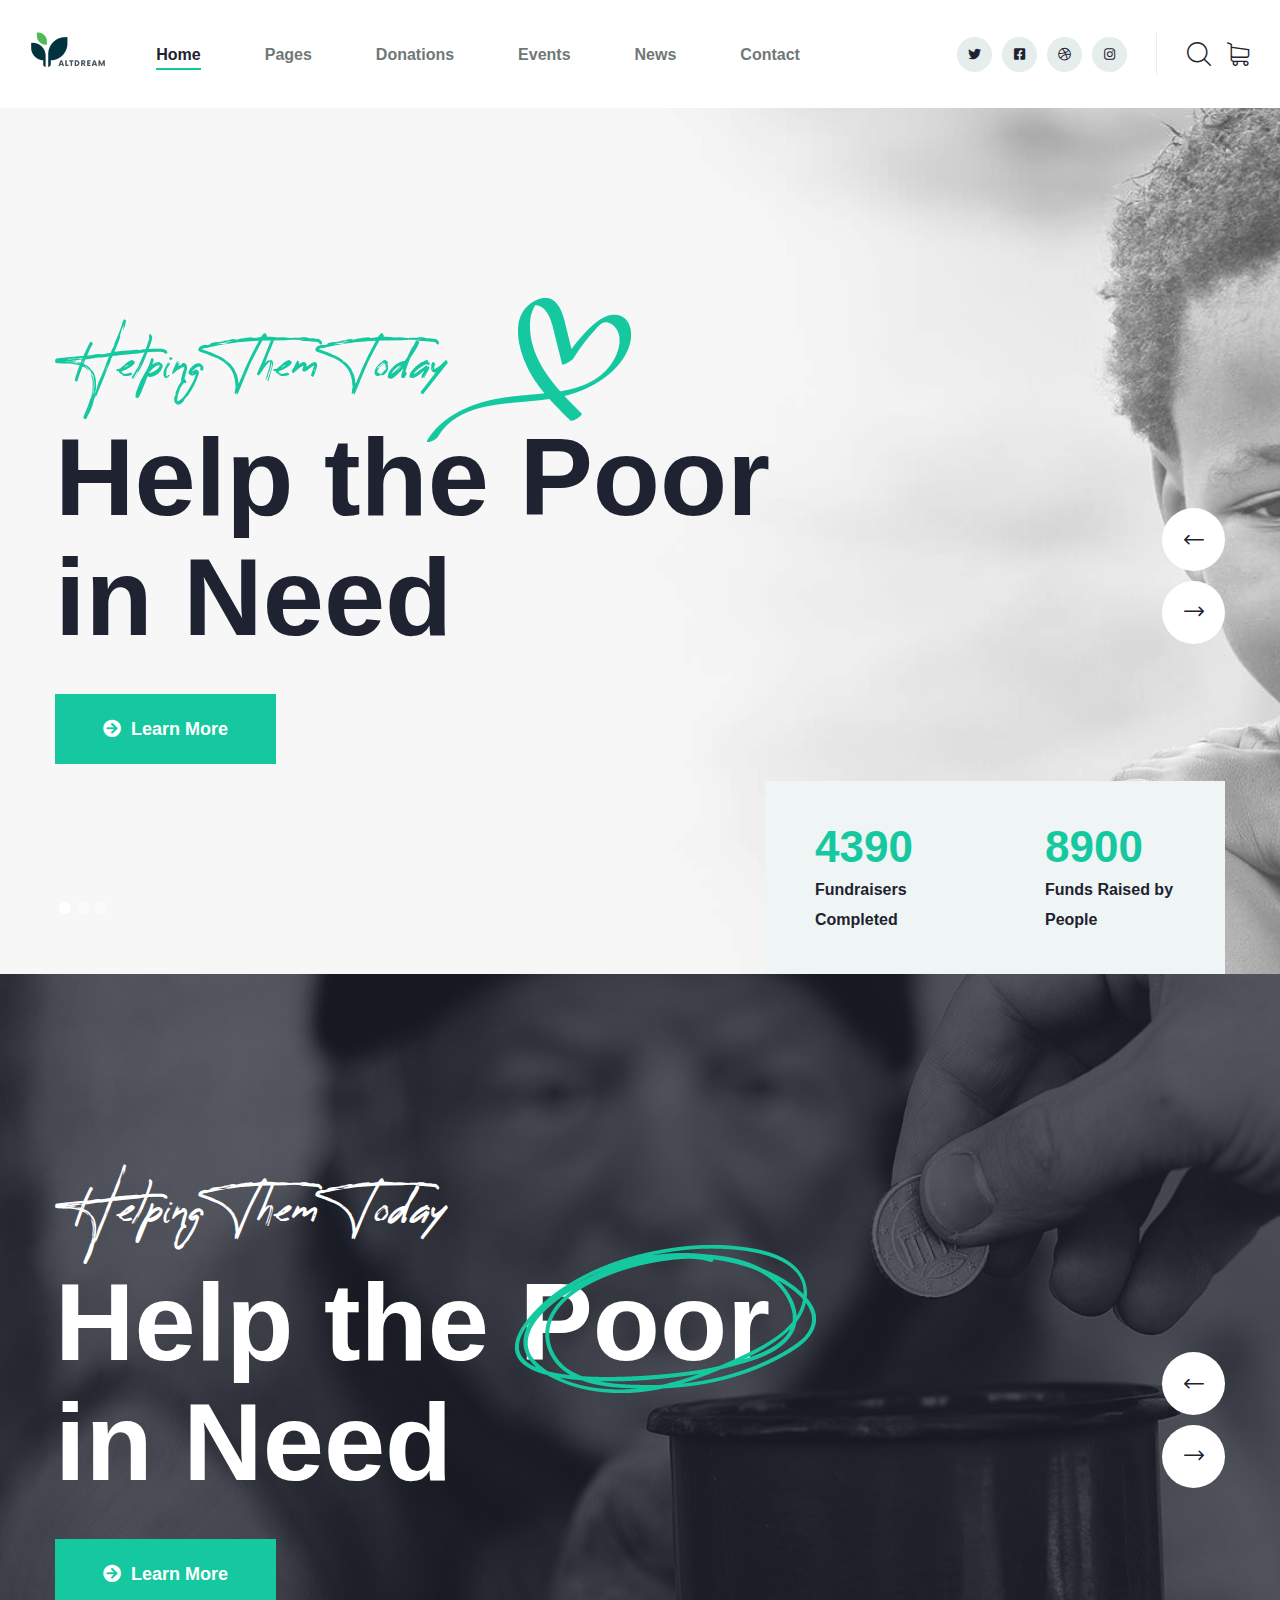
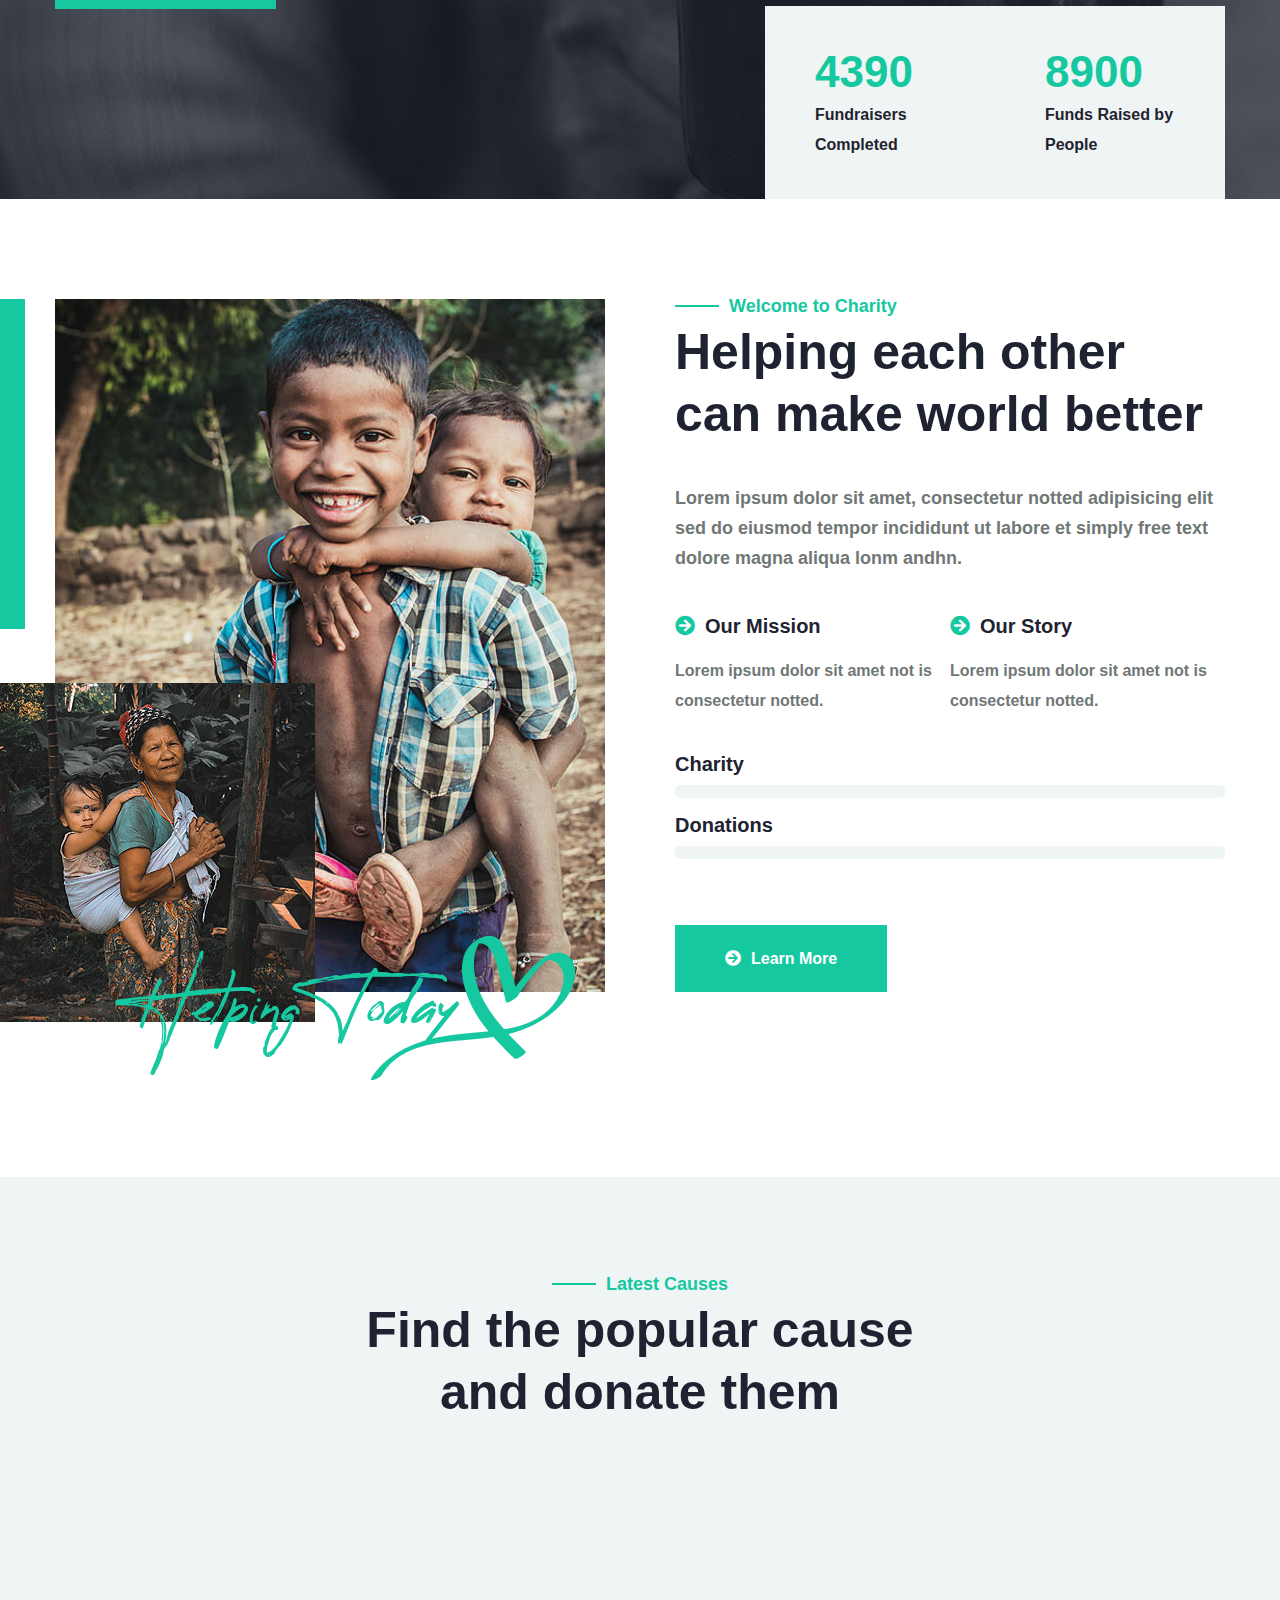
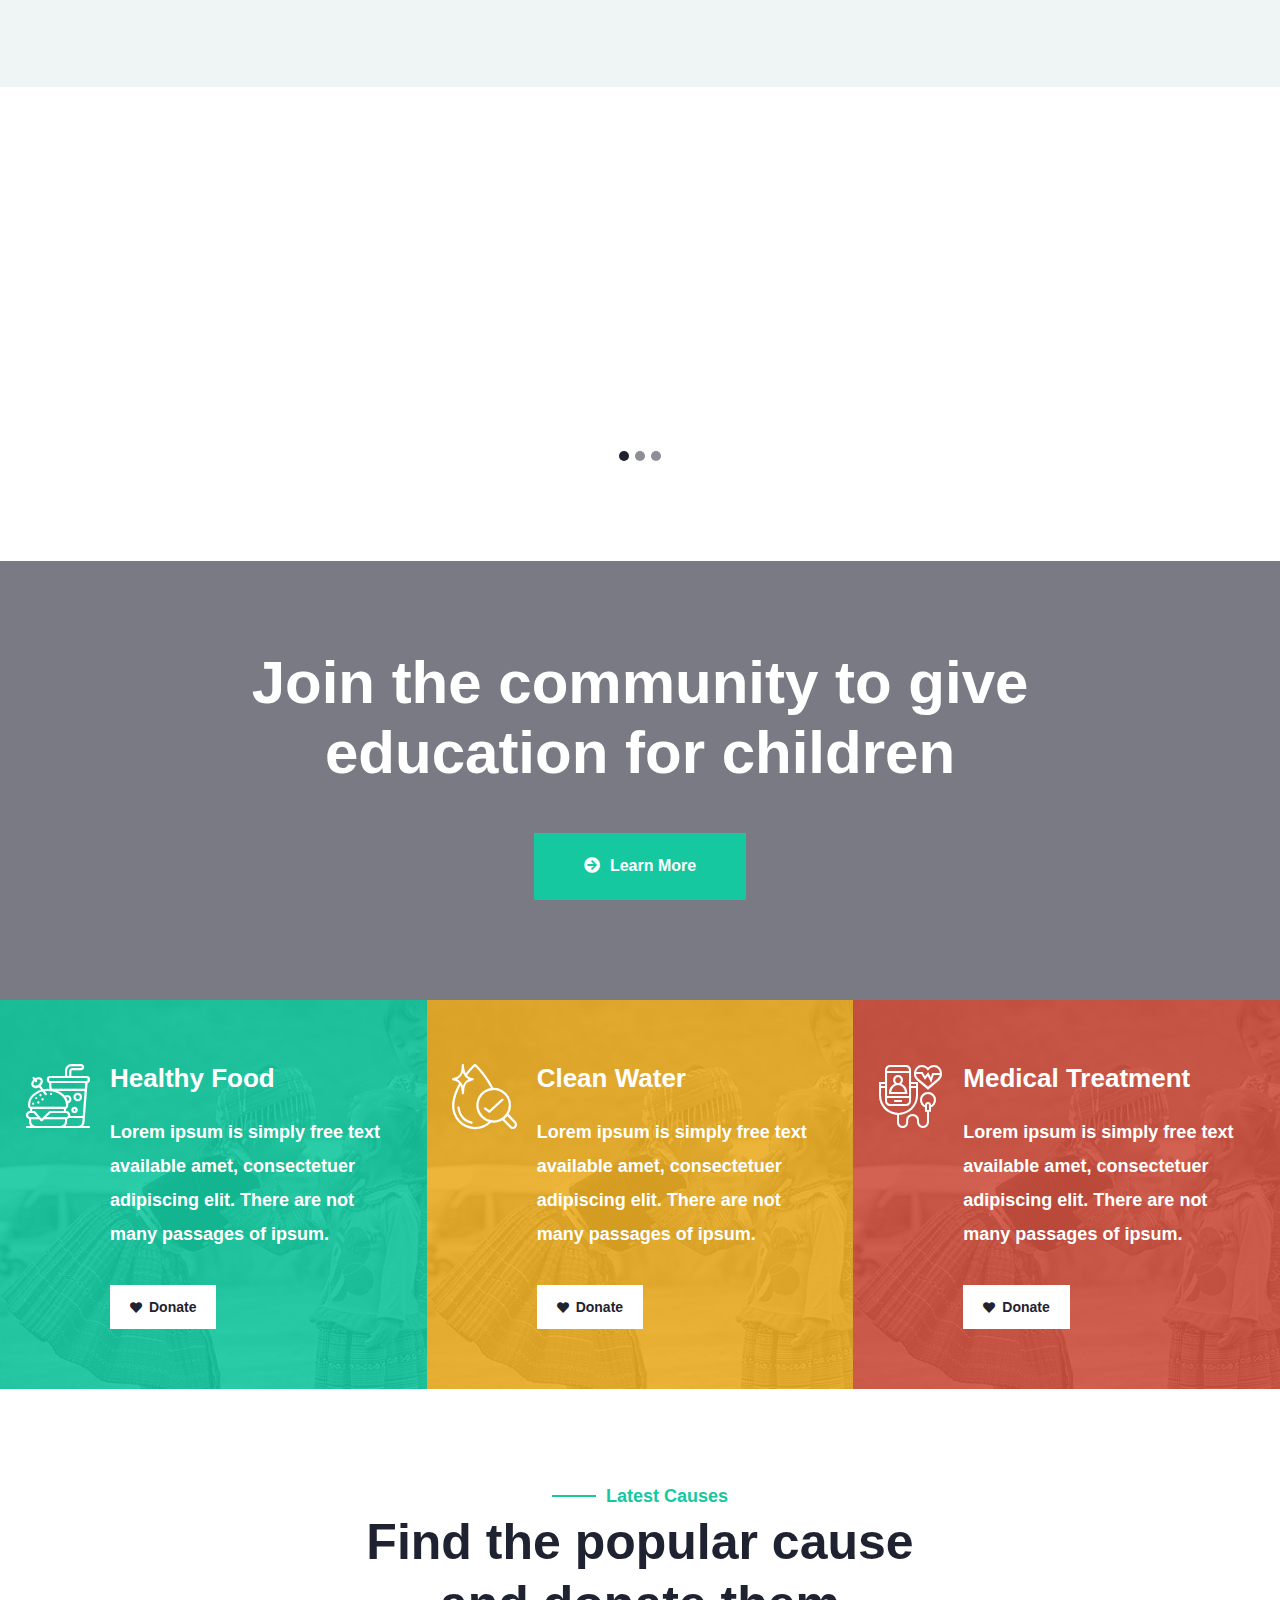
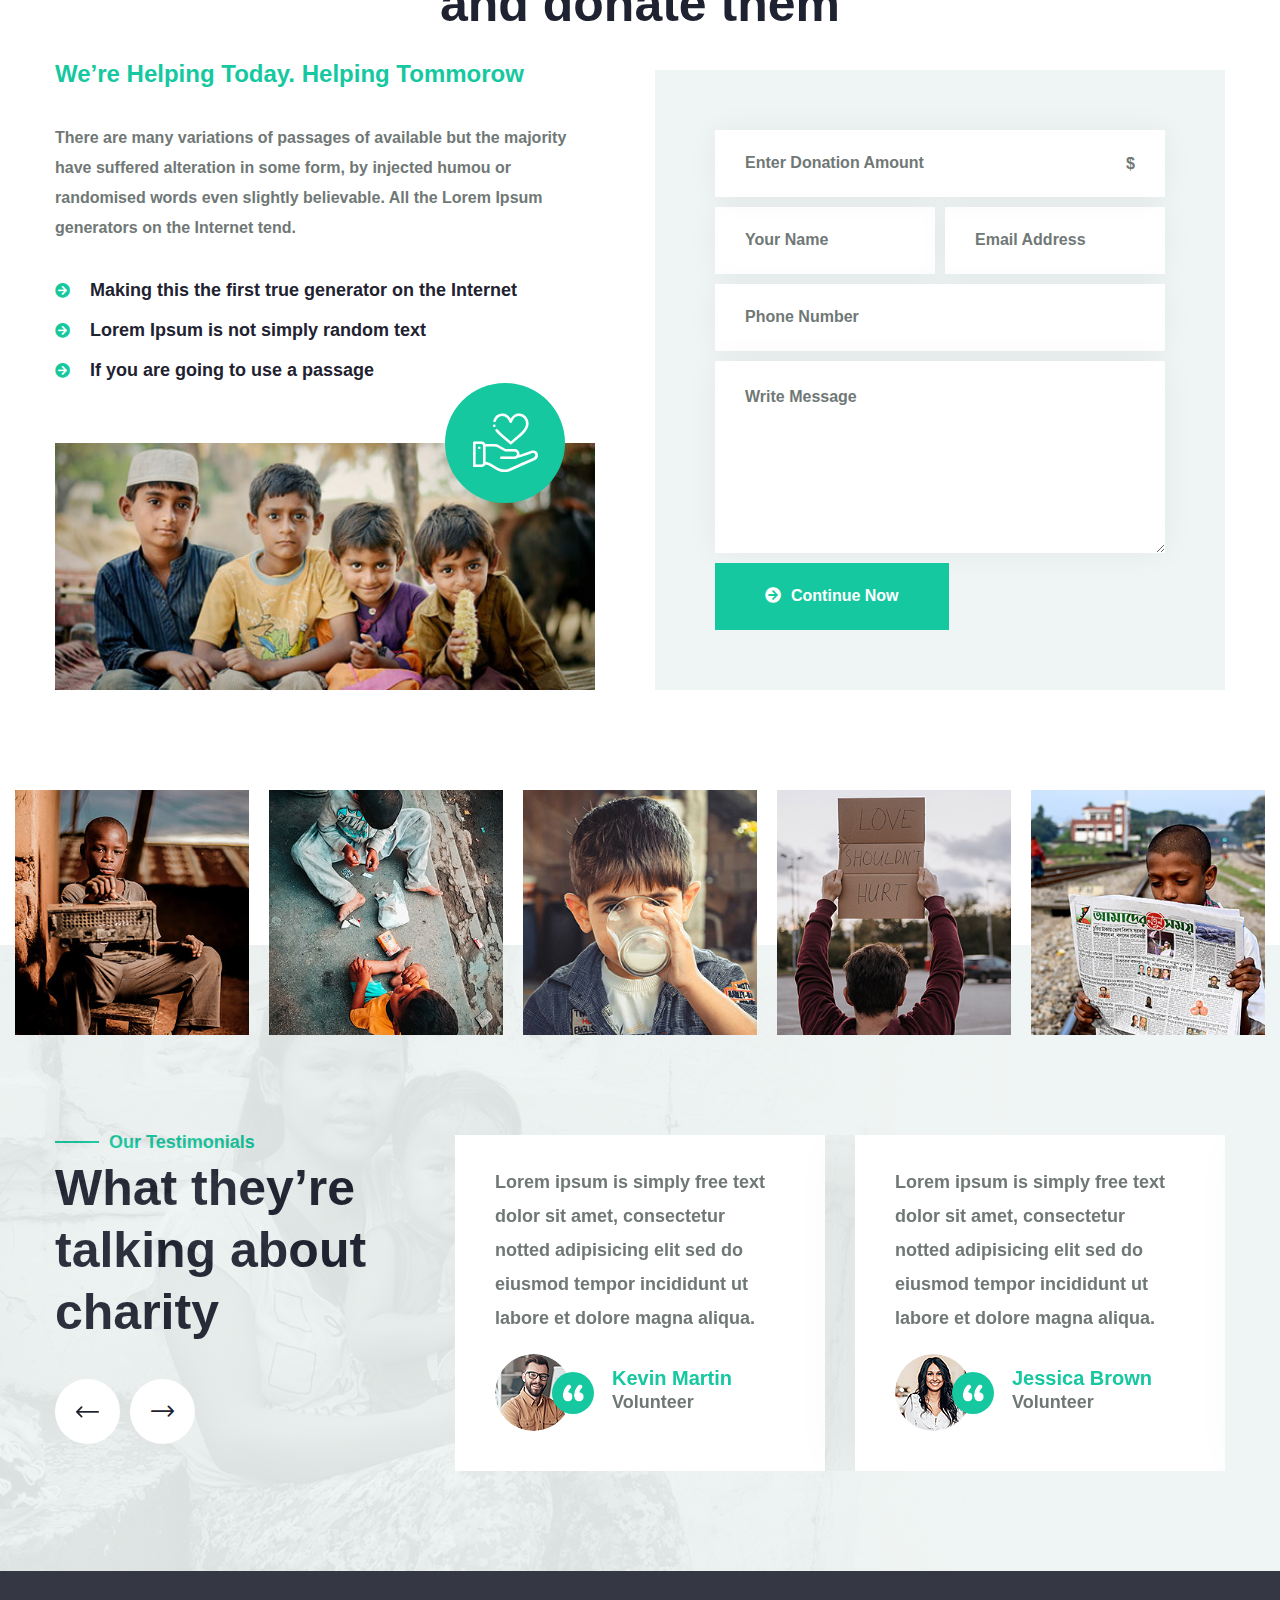
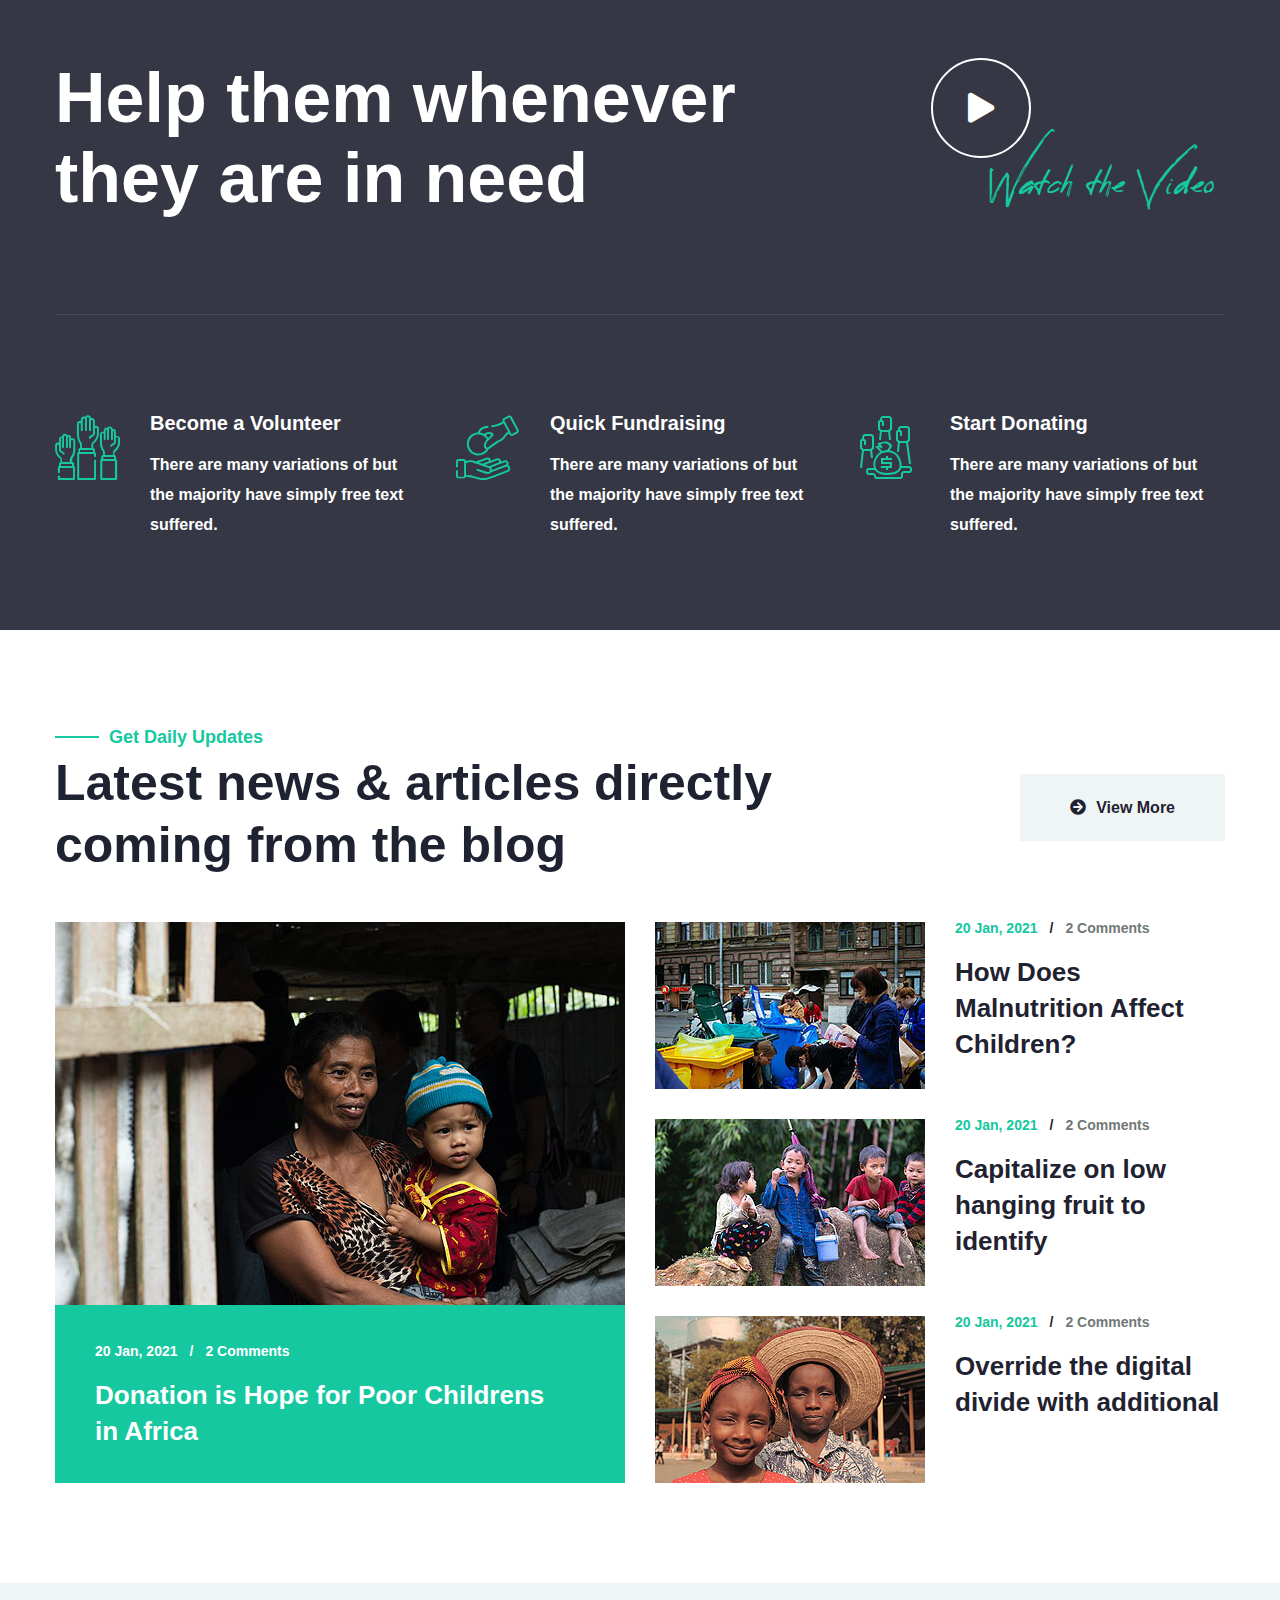
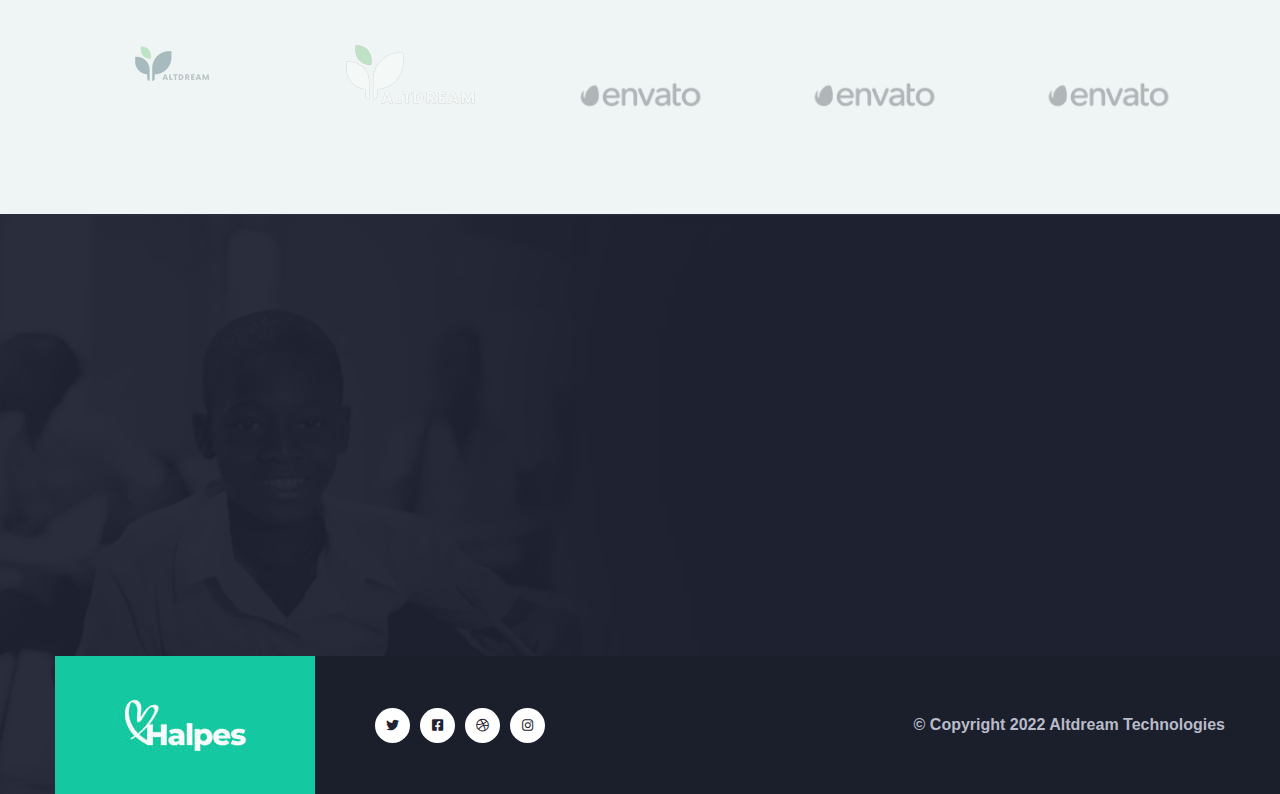
==== commit a9ca0815: "fundraisers completed" ====
--- a/index.html
+++ b/index.html
@@ -14,7 +14,7 @@
     <meta name="description" content="Altdream Technologies" />
 
     <!-- fonts -->
-    <link rel="preconnect" href="../index-2.html">
+    <link rel="preconnect" href="../index.html">
     <link
         href="../css2e677.css?family=Nunito:ital,wght@0,200;0,300;0,400;0,600;0,700;0,800;0,900;1,200;1,300;1,400;1,600;1,700;1,800;1,900&amp;display=swap"
         rel="stylesheet">
@@ -56,7 +56,7 @@
                 <nav class="main-menu main-menu-three clearfix">
                     <div class="main-menu-three__container clearfix">
                         <div class="main-menu-three__logo">
-                            <a href="index-2.html">
+                            <a href="index.html">
                                 <img src="assets/images/resources/logo-3.png" alt="">
                             </a>
                         </div>
@@ -68,10 +68,10 @@
                                 <a href="#" class="mobile-nav__toggler"><i class="fa fa-bars"></i></a>
                                 <ul class="main-menu__list">
                                     <li class="dropdown current">
-                                        <a href="index-2.html">Home</a>
+                                        <a href="index.html">Home</a>
                                         <ul>
                                             <li>
-                                                <a href="index-2.html">Home One</a>
+                                                <a href="index.html">Home One</a>
                                             </li>
                                             
                                             <li><a href="index3.html">Home Three</a></li>
@@ -135,7 +135,7 @@
     <!-- <div class="page-wrapper">
         <header class="main-header clearfix">
             <div class="main-header__logo">
-                <a href="index-2.html">
+                <a href="index.html">
                     <img src="assets/images/resources/logo-1.png" alt="">
                 </a>
             </div>
@@ -173,10 +173,10 @@
                             <a href="#" class="mobile-nav__toggler"><i class="fa fa-bars"></i></a>
                             <ul class="main-menu__list">
                                 <li class="dropdown current">
-                                    <a href="index-2.html">Home</a>
+                                    <a href="index.html">Home</a>
                                     <ul>
                                         <li>
-                                            <a href="index-2.html">Home One</a>
+                                            <a href="index.html">Home One</a>
                                         </li>
                                         
                                         <li><a href="index3.html">Home Three</a></li>
@@ -306,7 +306,7 @@
                     <ul class="main-slider__counter-box list-unstyled">
                         <li>
                             <h3 class="main-sldier__counter-digit">4390</h3>
-                            <span class="main-slider__counter-text">Volunteers are Available</span>
+                            <span class="main-slider__counter-text">Fundraisers Completed</span>
                         </li>
                         <li>
                             <h3 class="main-sldier__counter-digit">8900</h3>
@@ -419,7 +419,7 @@
                     <ul class="main-slider__counter-box list-unstyled">
                         <li>
                             <h3 class="main-sldier__counter-digit">4390</h3>
-                            <span class="main-slider__counter-text">Volunteers are Available</span>
+                            <span class="main-slider__counter-text">Fundraisers Completed</span>
                         </li>
                         <li>
                             <h3 class="main-sldier__counter-digit">8900</h3>
@@ -1304,13 +1304,12 @@
                             <!--Brand One Single-->
                             <div class="brand-one__single">
                                 <div class="brand-one__img">
-                                    <img src="assets/images/resources/brand-1-1.png" alt="">
-                                </div>
+                                    <img src="assets/images/resources/logo-3.png" alt="">                                </div>
                             </div>
                             <!--Brand One Single-->
                             <div class="brand-one__single">
                                 <div class="brand-one__img">
-                                    <img src="assets/images/resources/brand-1-2.png" alt="">
+                                    <img src="assets/images/resources/logo-1.png" alt="">
                                 </div>
                             </div>
                             <!--Brand One Single-->
@@ -1419,7 +1418,7 @@
                             <div class="site-footer__bottom-inner">
                                 <div class="site-footer__bottom-logo-social">
                                     <div class="site-footer__bottom-logo">
-                                        <a href="index-2.html"><img src="assets/images/resources/footer-logo.jpg"
+                                        <a href="index.html"><img src="assets/images/resources/footer-logo.jpg"
                                                 alt=""></a>
                                     </div>
                                     <div class="site-footer__bottom-social">
@@ -1451,7 +1450,7 @@
             <span class="mobile-nav__close mobile-nav__toggler"><i class="fa fa-times"></i></span>
 
             <div class="logo-box">
-                <a href="index-2.html" aria-label="logo image"><img src="assets/images/resources/logo-1.png" width="155"
+                <a href="index.html" aria-label="logo image"><img src="assets/images/resources/logo-1.png" width="155"
                         alt="" /></a>
             </div>
             <!-- /.logo-box -->
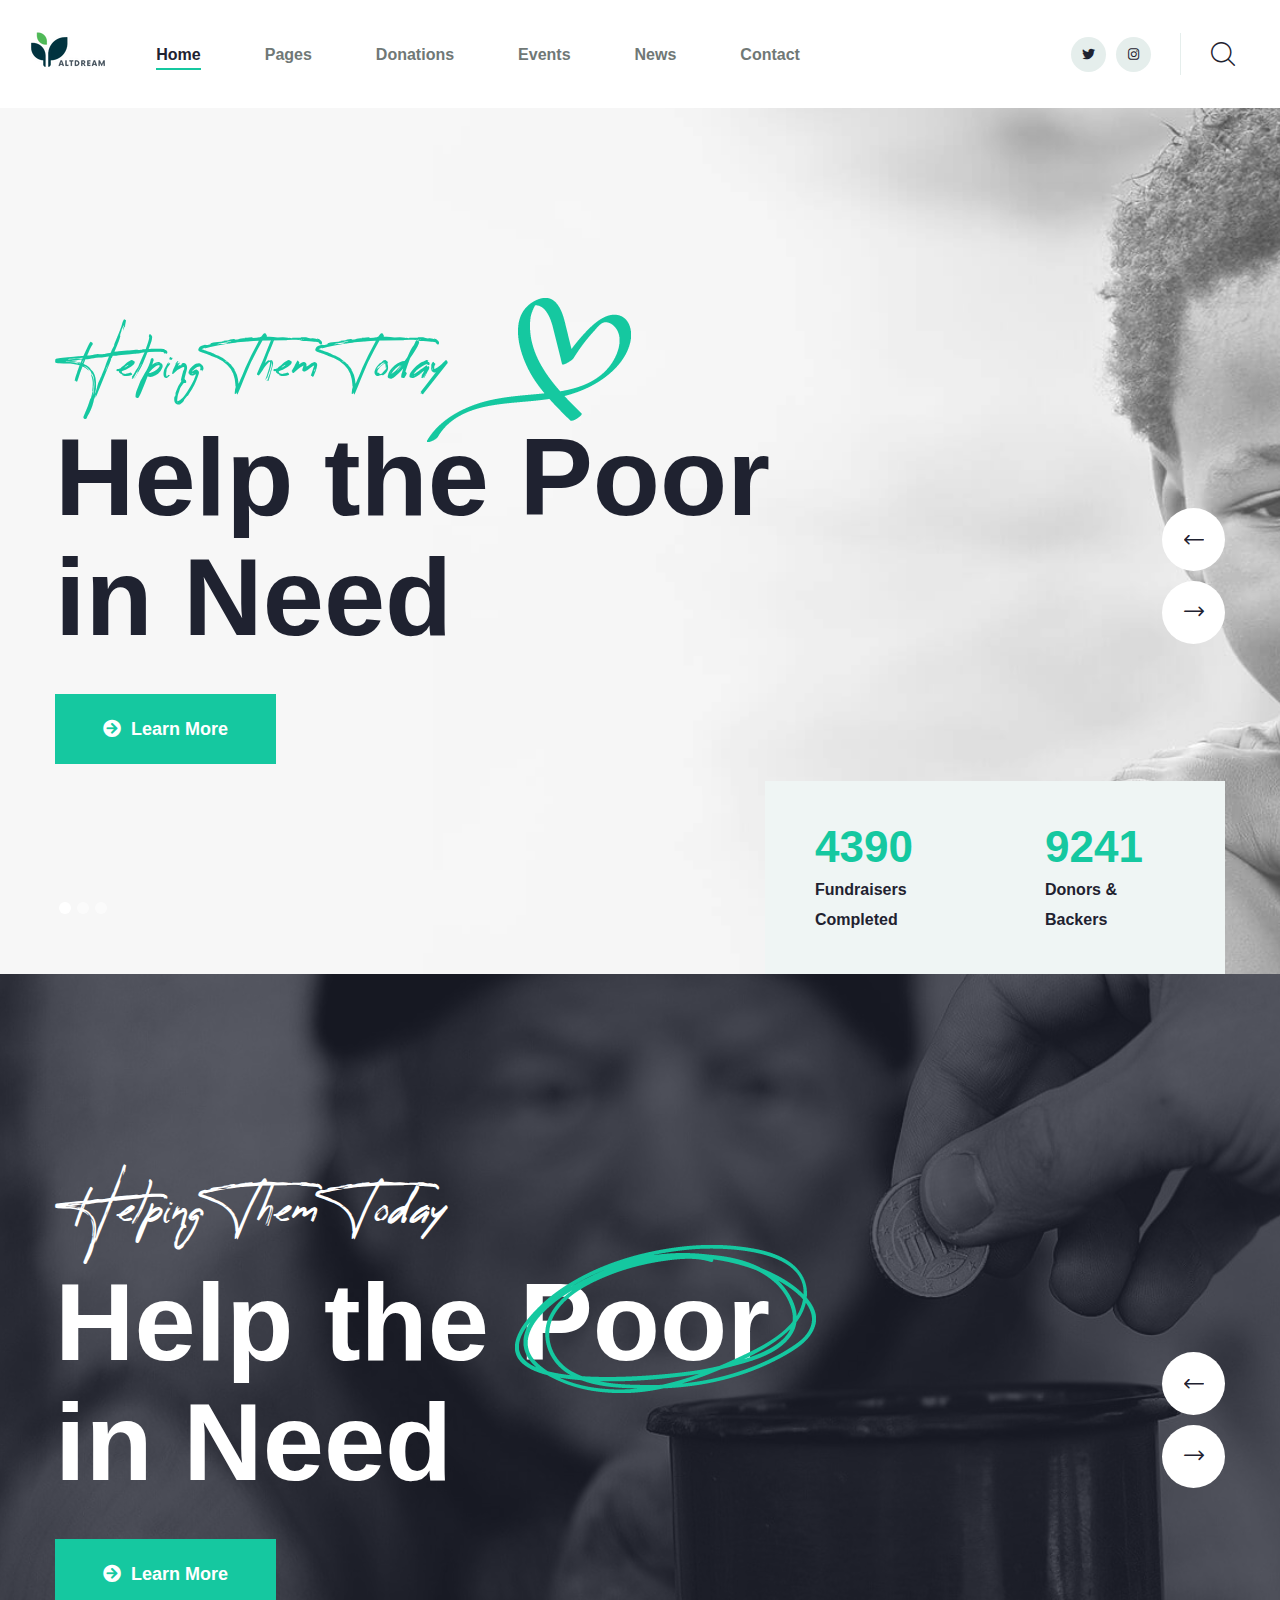
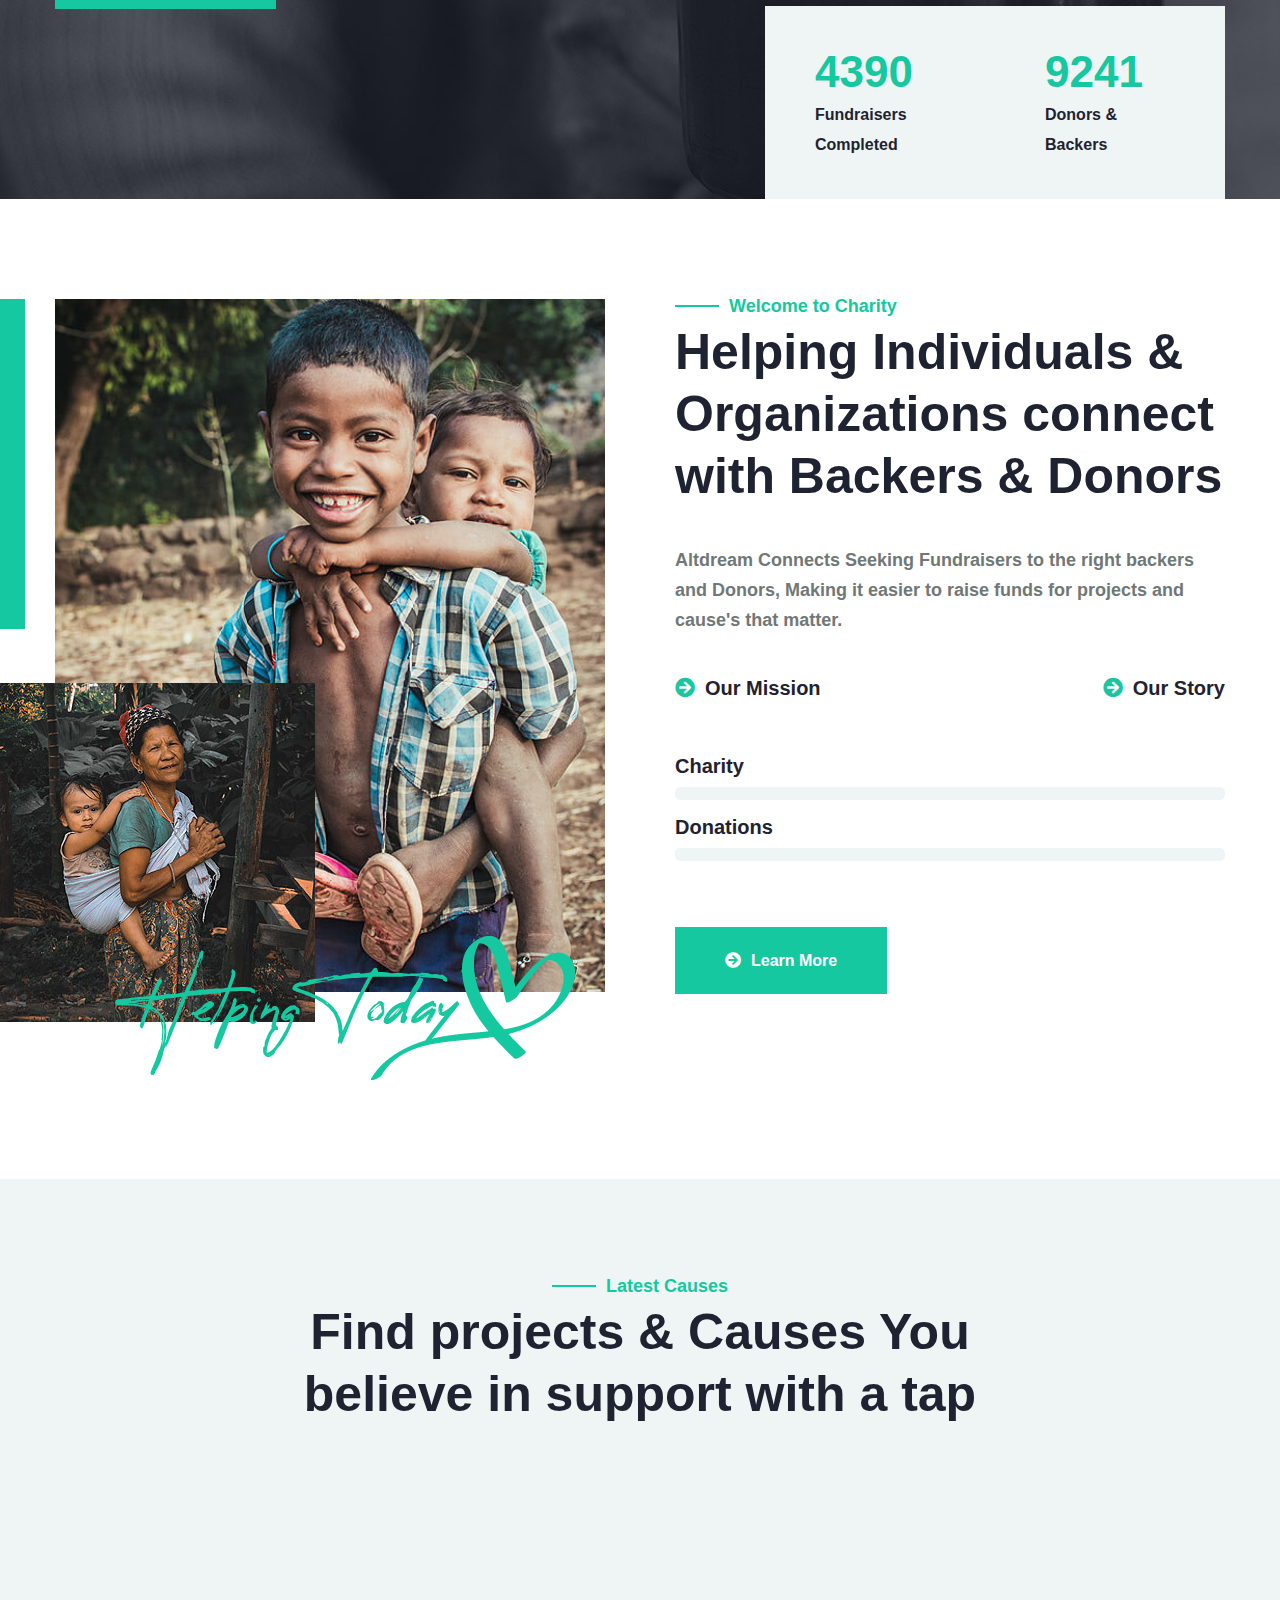
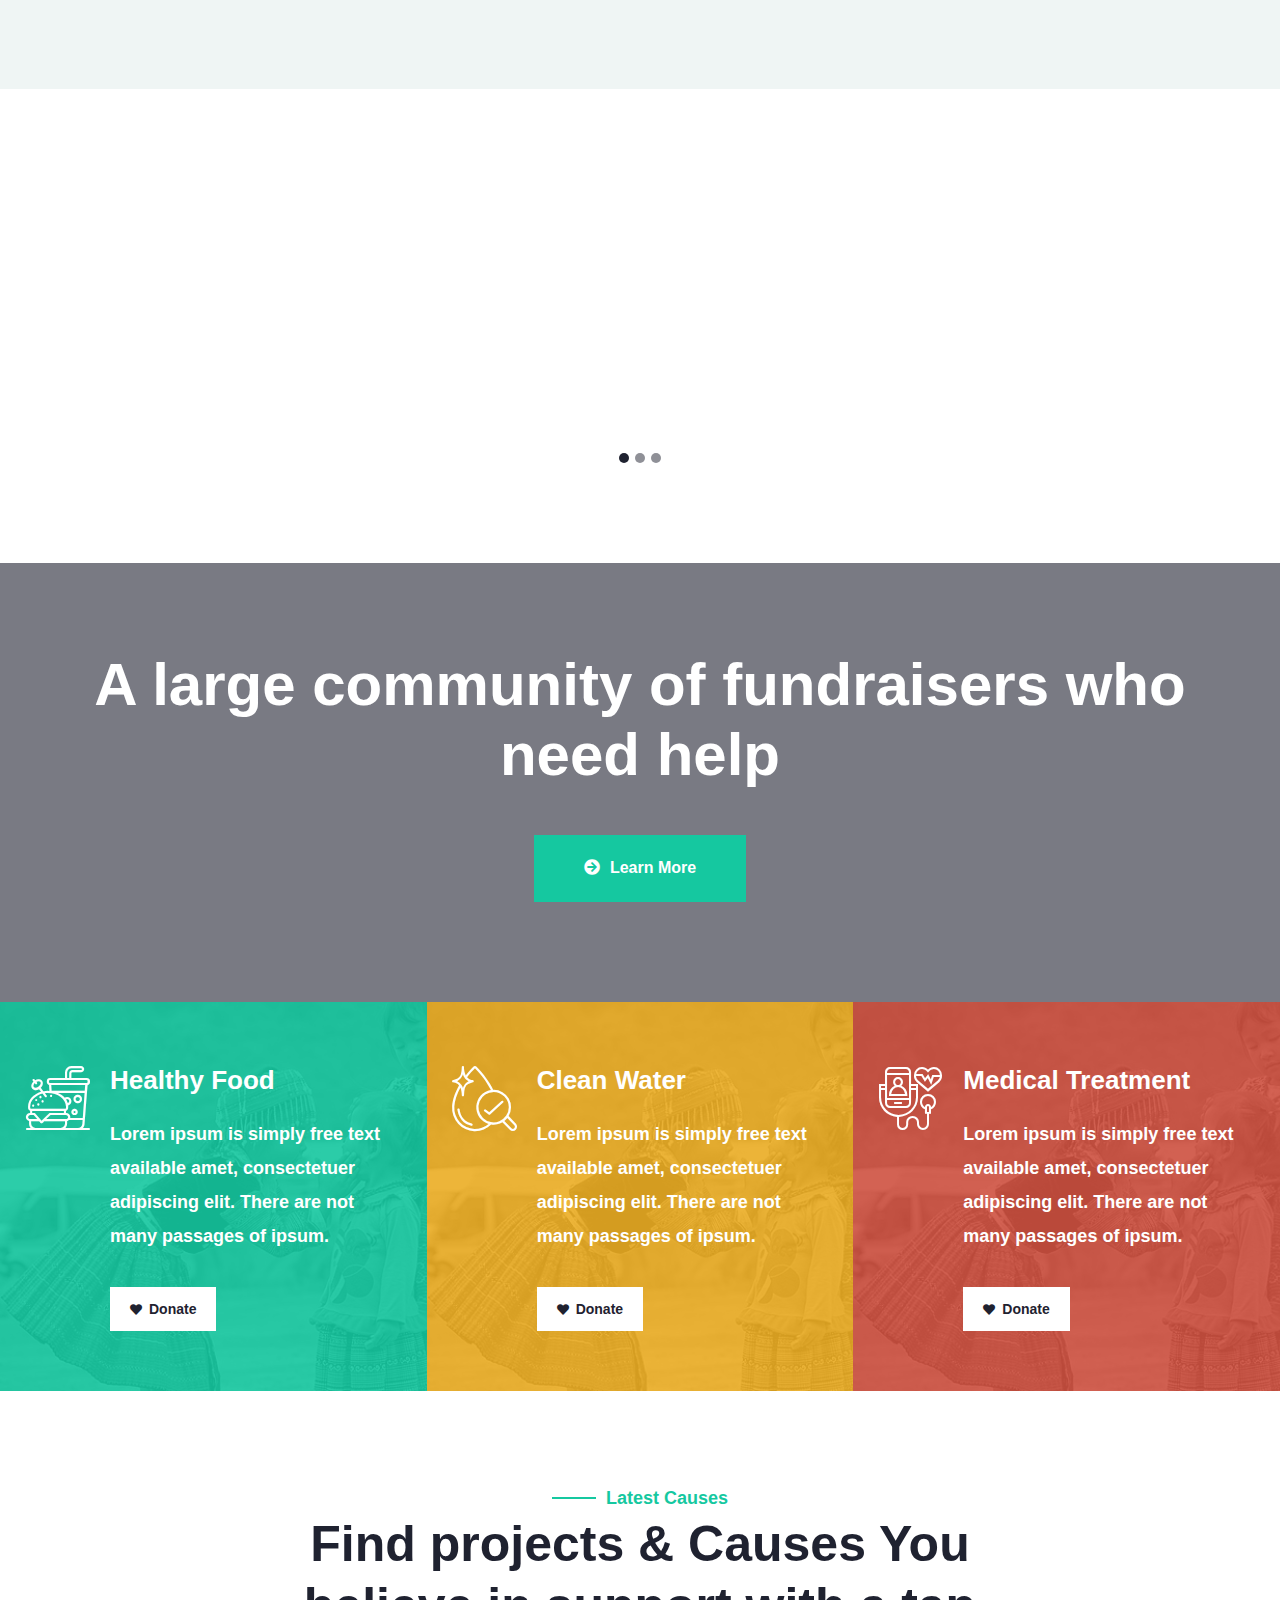
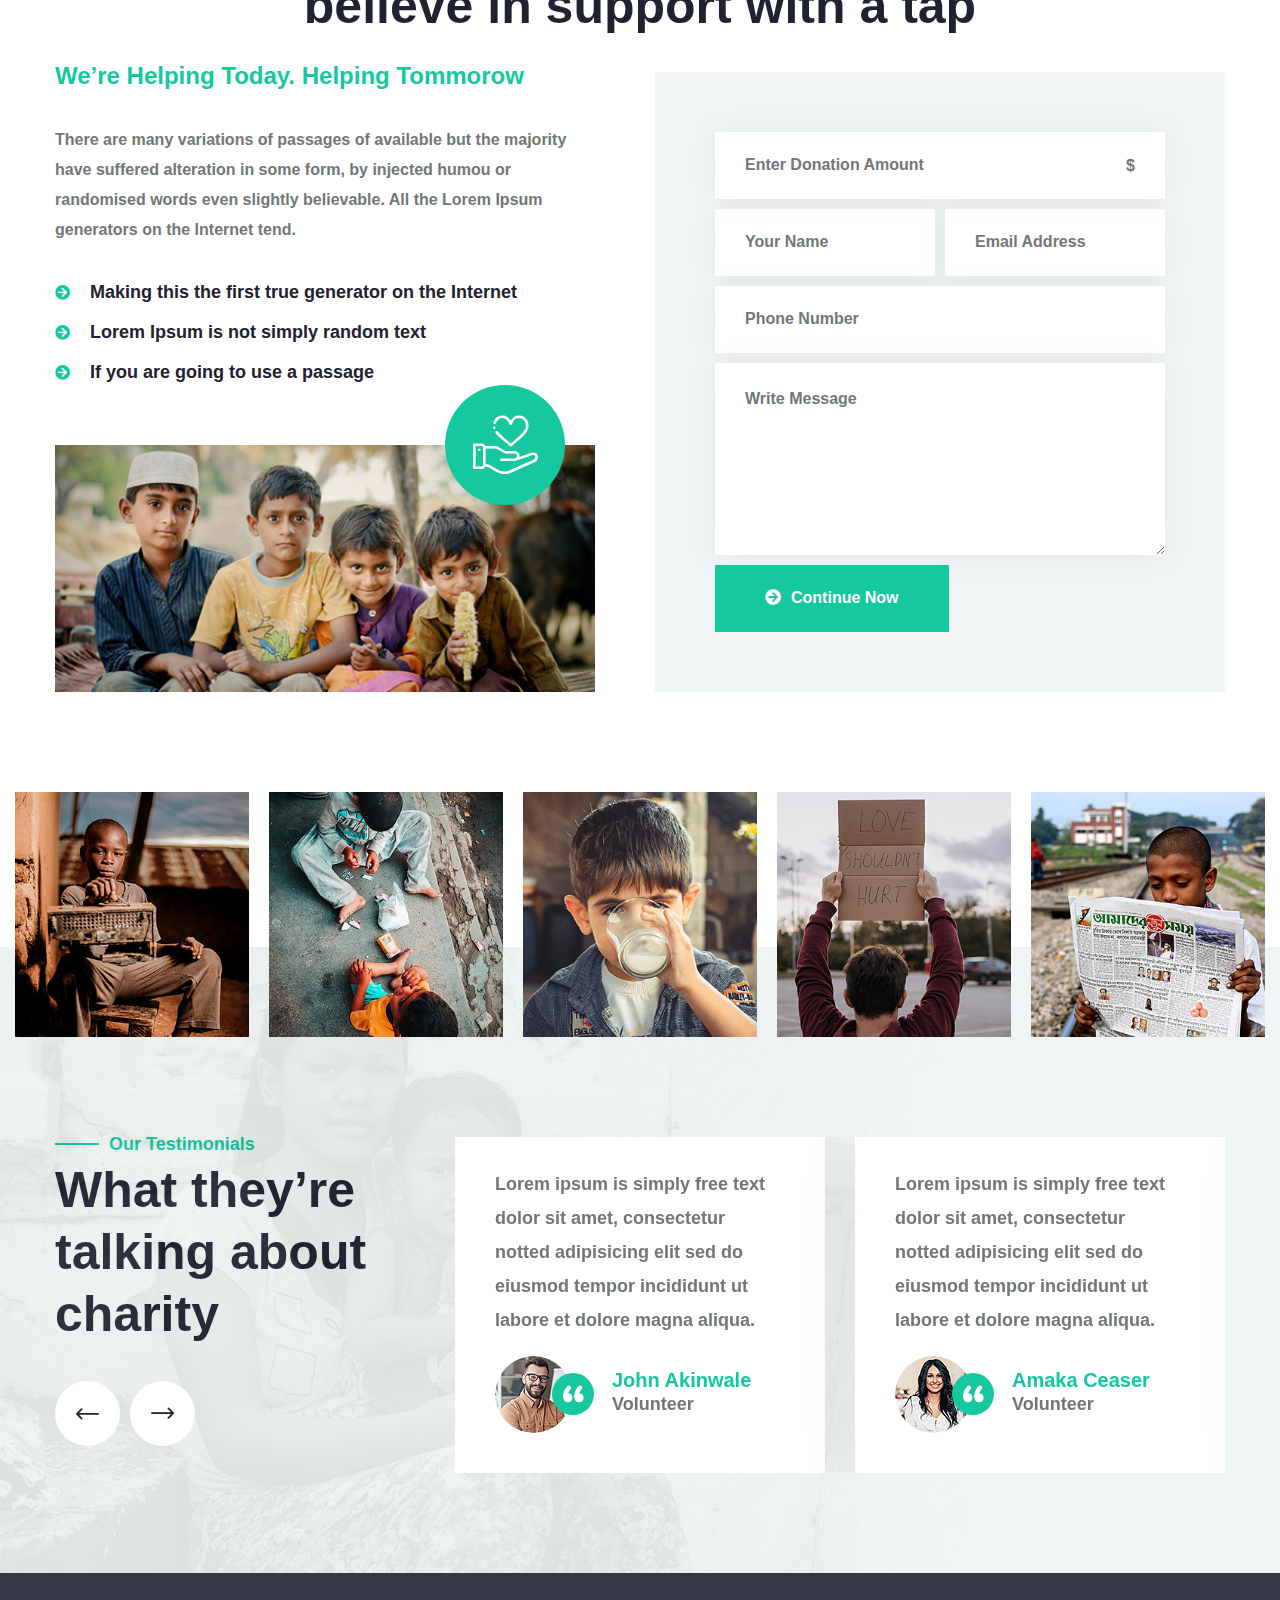
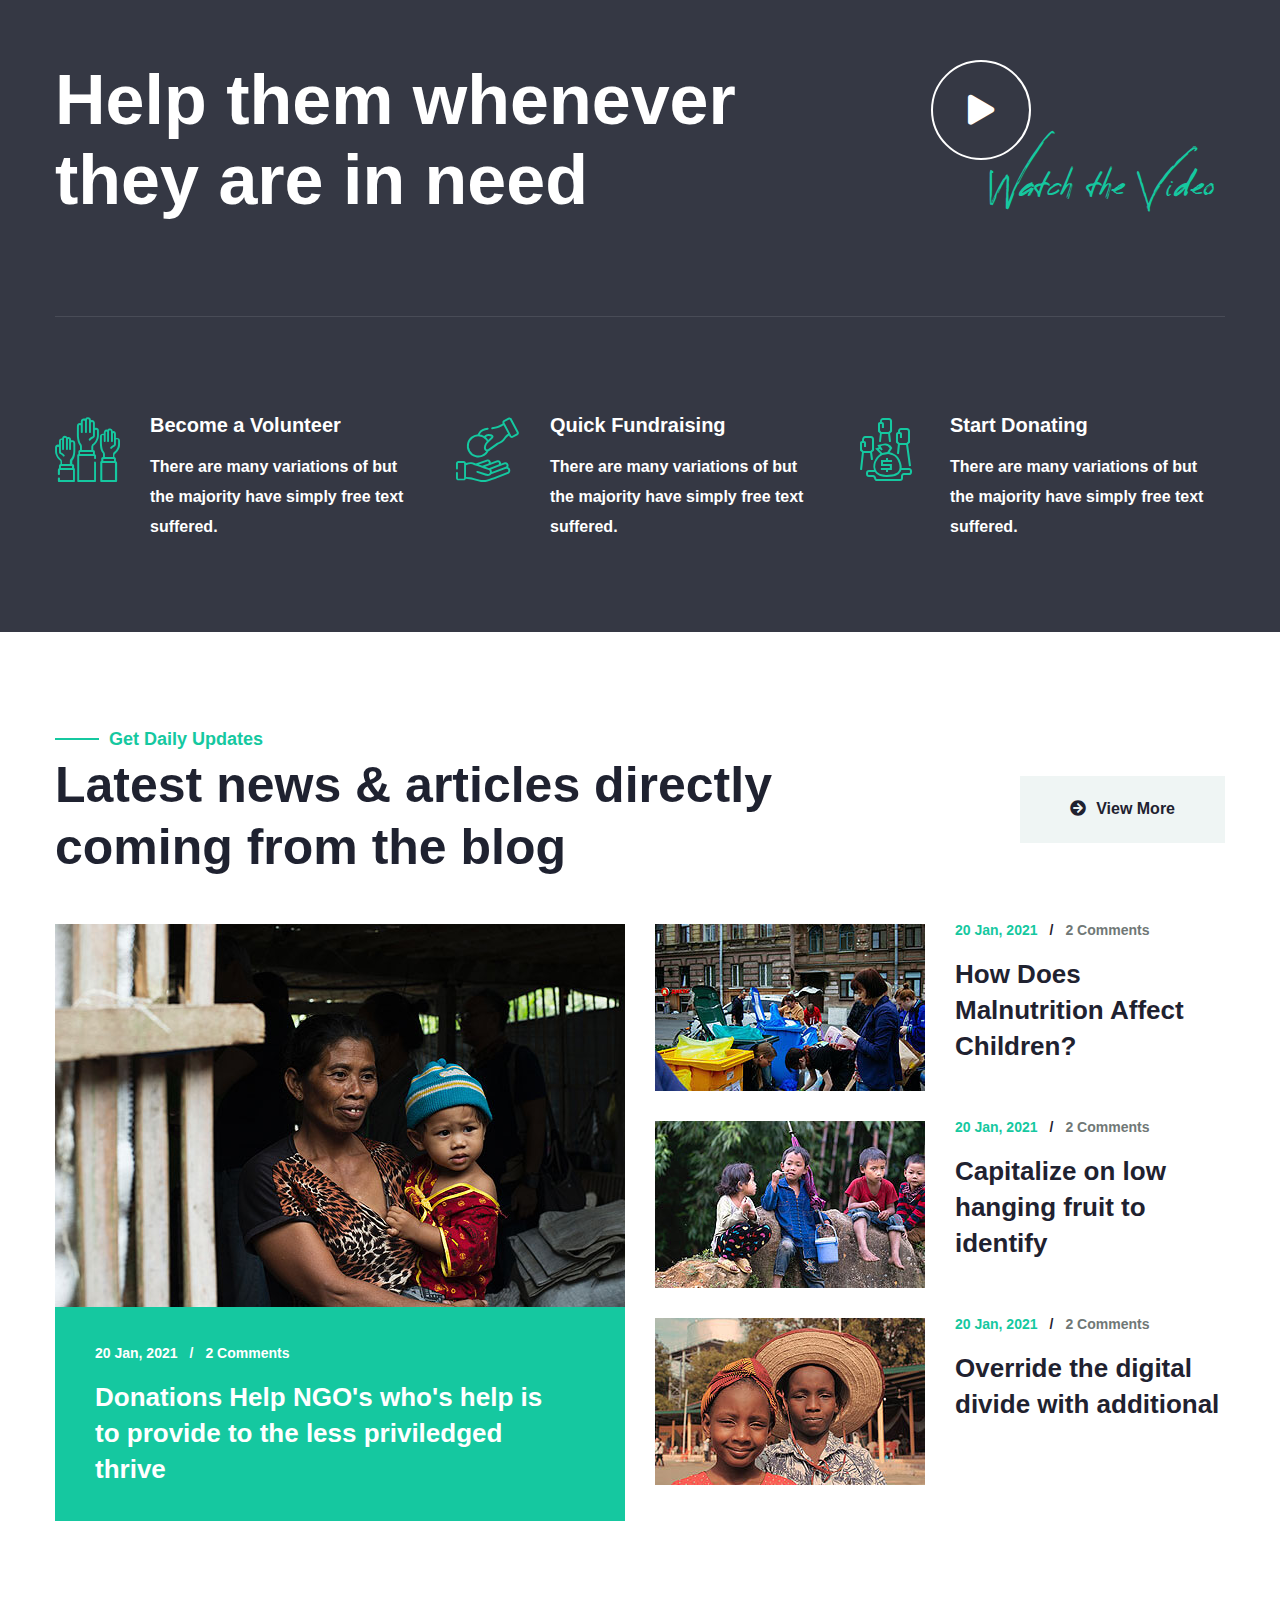
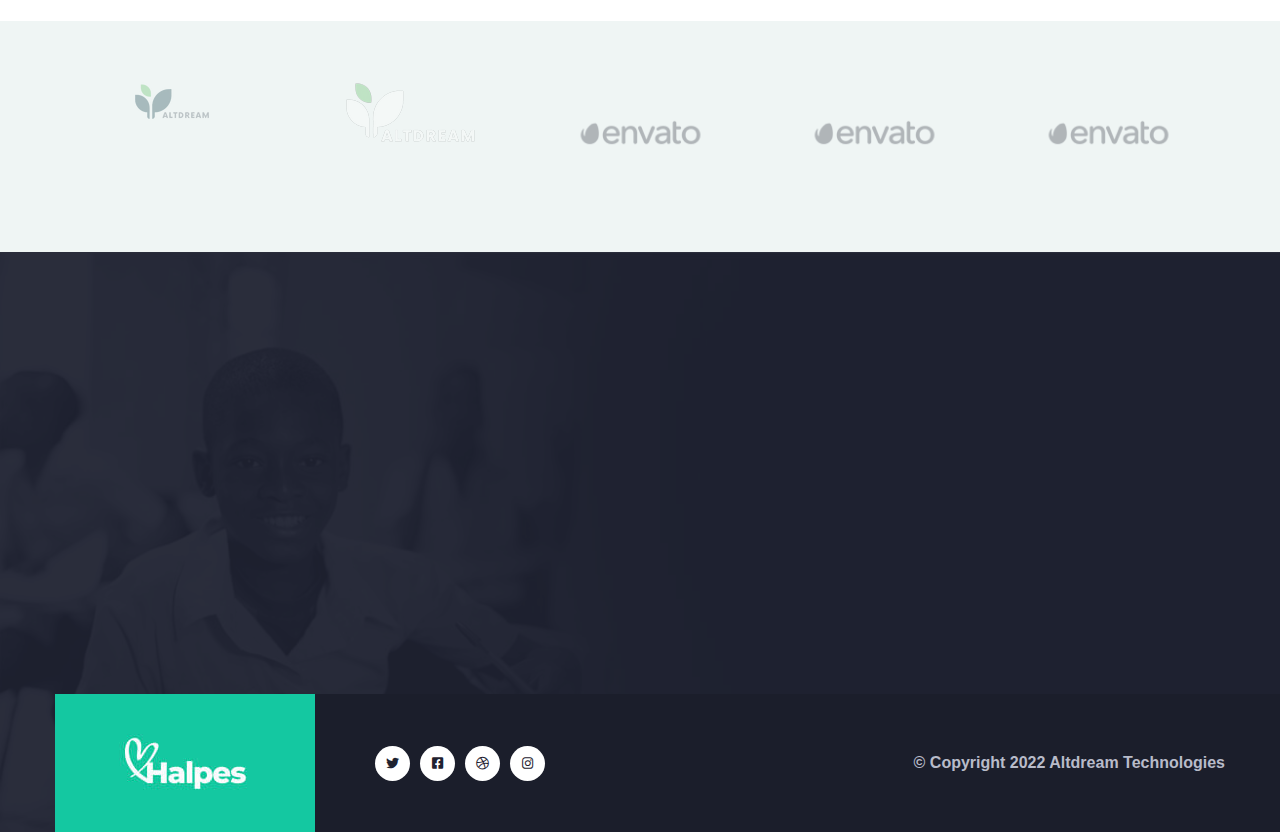
==== commit 2c51fe30: "More corrections and changes" ====
--- a/index.html
+++ b/index.html
@@ -115,12 +115,10 @@
                         <div class="main-menu__right main-menu__right-three">
                             <div class="main-menu__right-social">
                                 <a href="#"><i class="fab fa-twitter"></i></a>
-                                <a href="#"><i class="fab fa-facebook-square"></i></a>
-                                <a href="#"><i class="fab fa-dribbble"></i></a>
                                 <a href="#"><i class="fab fa-instagram"></i></a>
                             </div>
                             <a href="#" class="main-menu__search search-toggler icon-magnifying-glass"></a>
-                            <a href="#" class="main-menu__cart icon-shopping-cart  "></a>
+                            <!-- <a href="#" class="main-menu__cart icon-shopping-cart  "></a> -->
                         </div>
                     </div>
                 </nav>
@@ -218,15 +216,7 @@
                             <div class="main-menu__right">
                                 <a href="#" class="main-menu__search search-toggler icon-magnifying-glass"></a>
                                 <a href="#" class="main-menu__cart icon-shopping-cart  "></a>
-                                <div class="main-menu__phone-contact">
-                                    <div class="main-menu__phone-icon">
-                                        <span class="icon-chat"></span>
-                                    </div>
-                                    <div class="main-menu__phone-number">
-                                        <p>Call Anytime</p>
-                                        <a href="tel: +2348102414599"> +2348102414599</a>
-                                    </div>
-                                </div>
+                                 
                                 <a href="causes-details.html" class="main-menu__donate-btn"><i class="fa fa-heart"></i>Donate </a>
                             </div>
                         </div>
@@ -309,8 +299,8 @@
                             <span class="main-slider__counter-text">Fundraisers Completed</span>
                         </li>
                         <li>
-                            <h3 class="main-sldier__counter-digit">8900</h3>
-                            <span class="main-slider__counter-text">Funds Raised by People</span>
+                            <h3 class="main-sldier__counter-digit">9241</h3>
+                            <span class="main-slider__counter-text">Donors & Backers</span>
                         </li>
                     </ul>
                 </div>
@@ -422,8 +412,8 @@
                             <span class="main-slider__counter-text">Fundraisers Completed</span>
                         </li>
                         <li>
-                            <h3 class="main-sldier__counter-digit">8900</h3>
-                            <span class="main-slider__counter-text">Funds Raised by People</span>
+                            <h3 class="main-sldier__counter-digit">9241</h3>
+                            <span class="main-slider__counter-text">Donors & Backers</span>
                         </li>
                     </ul>
                 </div>
@@ -462,21 +452,17 @@
                         <div class="welcome-one__right">
                             <div class="section-title text-left">
                                 <span class="section-title__tagline">Welcome to Charity</span>
-                                <h2 class="section-title__title">Helping each other can make world better</h2>
-                            </div>
-                            <p class="welcome-one__right-text">Lorem ipsum dolor sit amet, consectetur notted
-                                adipisicing elit sed do eiusmod tempor incididunt ut labore et simply free text dolore
-                                magna aliqua lonm andhn.</p>
+                                <h2 class="section-title__title">Helping Individuals & Organizations connect with Backers & Donors </h2>
+                            </div>
+                            <p class="welcome-one__right-text">Altdream Connects Seeking Fundraisers to the right backers and Donors, Making it easier to raise funds for projects and cause's that matter.</p>
                             <div class="welcome-one__our-mission-and-story">
                                 <div class="welcome-one__mission-and-story-single">
                                     <h3><i class="fas fa-arrow-circle-right"></i>Our Mission</h3>
-                                    <p class="welcome-one__our-mission-and-story-text">Lorem ipsum dolor sit amet not is
-                                        consectetur notted.</p>
+                                    <p class="welcome-one__our-mission-and-story-text"> </p>
                                 </div>
                                 <div class="welcome-one__mission-and-story-single">
                                     <h3><i class="fas fa-arrow-circle-right"></i>Our Story</h3>
-                                    <p class="welcome-one__our-mission-and-story-text">Lorem ipsum dolor sit amet not is
-                                        consectetur notted.</p>
+                                    <p class="welcome-one__our-mission-and-story-text"> </p>
                                 </div>
                             </div>
                             <div class="welcome-one__progress">
@@ -511,7 +497,7 @@
             <div class="container">
                 <div class="section-title text-center">
                     <span class="section-title__tagline">Latest Causes</span>
-                    <h2 class="section-title__title">Find the popular cause <br> and donate them</h2>
+                    <h2 class="section-title__title">Find projects & Causes You <br> believe in support with a tap</h2>
                 </div>
                 <div class="row">
                     <div class="col-xl-12">
@@ -816,7 +802,7 @@
                 <div class="row">
                     <div class="col-xl-12">
                         <div class="join-one__inner">
-                            <h2 class="join-one__title">Join the community to give <br> education for children</h2>
+                            <h2 class="join-one__title">A large community of fundraisers who<br> need help</h2>
                             <a href="#" class="join-one__btn thm-btn"><i class="fas fa-arrow-circle-right"></i>Learn
                                 More</a>
                         </div>
@@ -894,7 +880,7 @@
             <div class="container">
                 <div class="section-title text-center">
                     <span class="section-title__tagline">Latest Causes</span>
-                    <h2 class="section-title__title">Find the popular cause <br> and donate them</h2>
+                    <h2 class="section-title__title">Find projects & Causes You <br> believe in support with a tap</h2>
                 </div>
                 <div class="row">
                     <div class="col-xl-6 col-lg-6">
@@ -1063,7 +1049,7 @@
                                             </div>
                                         </div>
                                         <div class="testimonial-one__client-name">
-                                            <h3>Kevin Martin</h3>
+                                            <h3>John Akinwale</h3>
                                             <p>Volunteer</p>
                                         </div>
                                     </div>
@@ -1081,7 +1067,7 @@
                                             </div>
                                         </div>
                                         <div class="testimonial-one__client-name">
-                                            <h3>Jessica Brown</h3>
+                                            <h3>Amaka Ceaser </h3>
                                             <p>Volunteer</p>
                                         </div>
                                     </div>
@@ -1099,7 +1085,7 @@
                                             </div>
                                         </div>
                                         <div class="testimonial-one__client-name">
-                                            <h3>Jessica Brown</h3>
+                                            <h3>Amaka Ceaser </h3>
                                             <p>Volunteer</p>
                                         </div>
                                     </div>
@@ -1117,7 +1103,7 @@
                                             </div>
                                         </div>
                                         <div class="testimonial-one__client-name">
-                                            <h3>Kevin Martin</h3>
+                                            <h3>John Akinwale</h3>
                                             <p>Volunteer</p>
                                         </div>
                                     </div>
@@ -1228,7 +1214,7 @@
                                     <li><a href="#">2 Comments</a></li>
                                 </ul>
                                 <h3 class="news-one__title">
-                                    <a href="news-details.html">Donation is Hope for Poor Childrens in Africa</a>
+                                    <a href="news-details.html">Donations Help NGO's who's help is to provide to the less priviledged thrive</a>
                                 </h3>
                             </div>
                         </div>
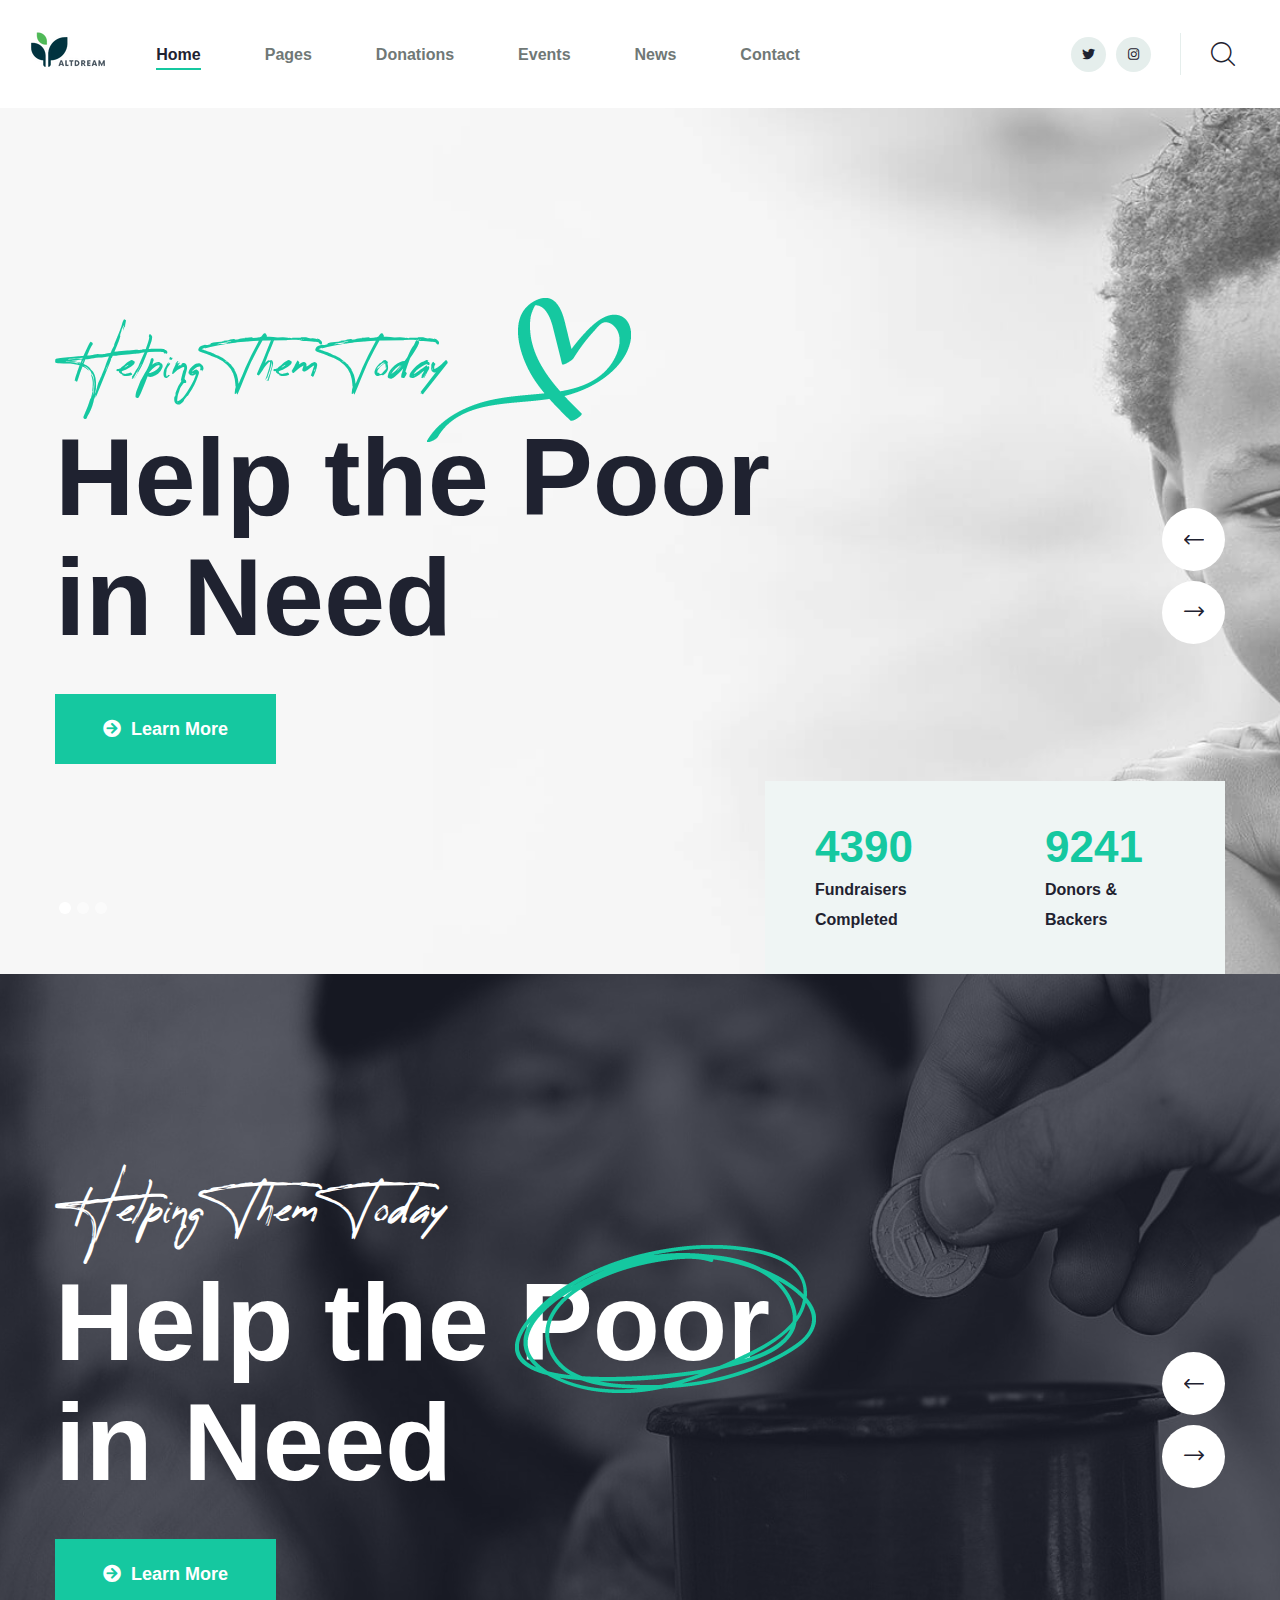
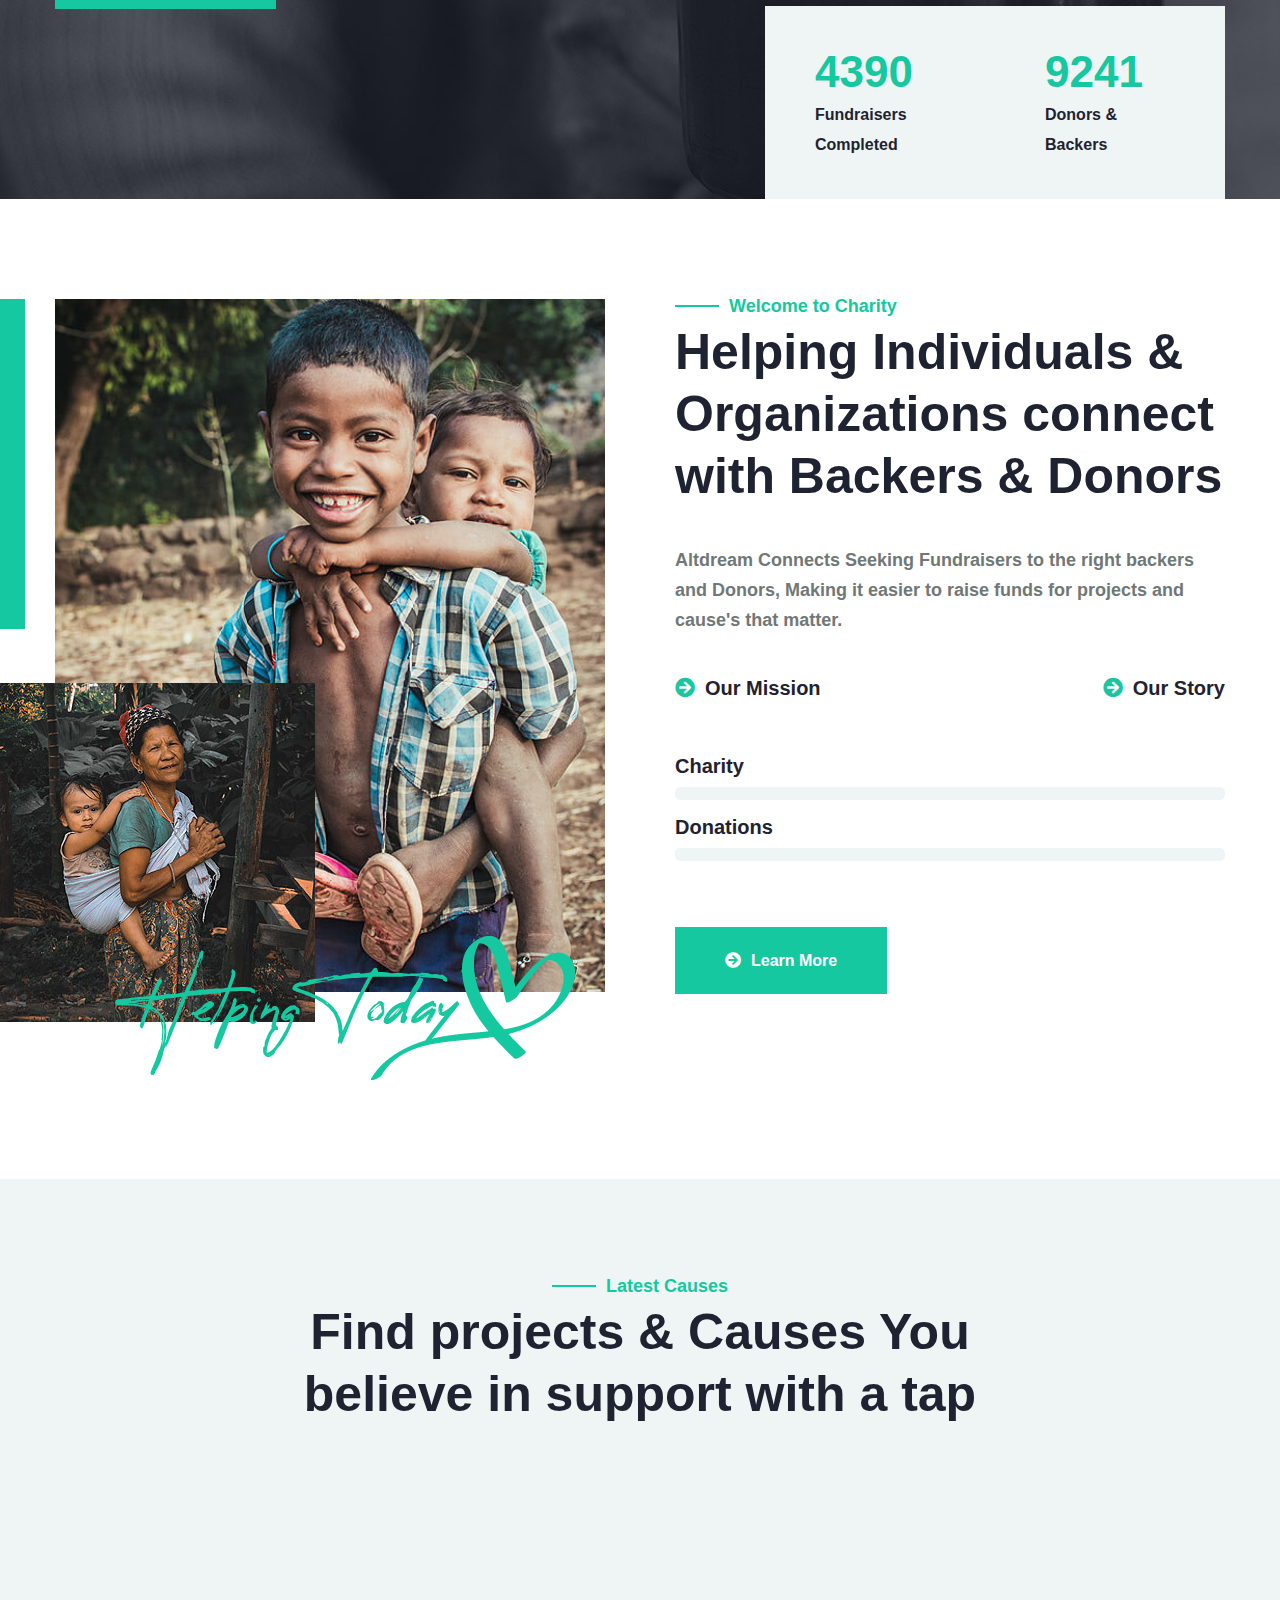
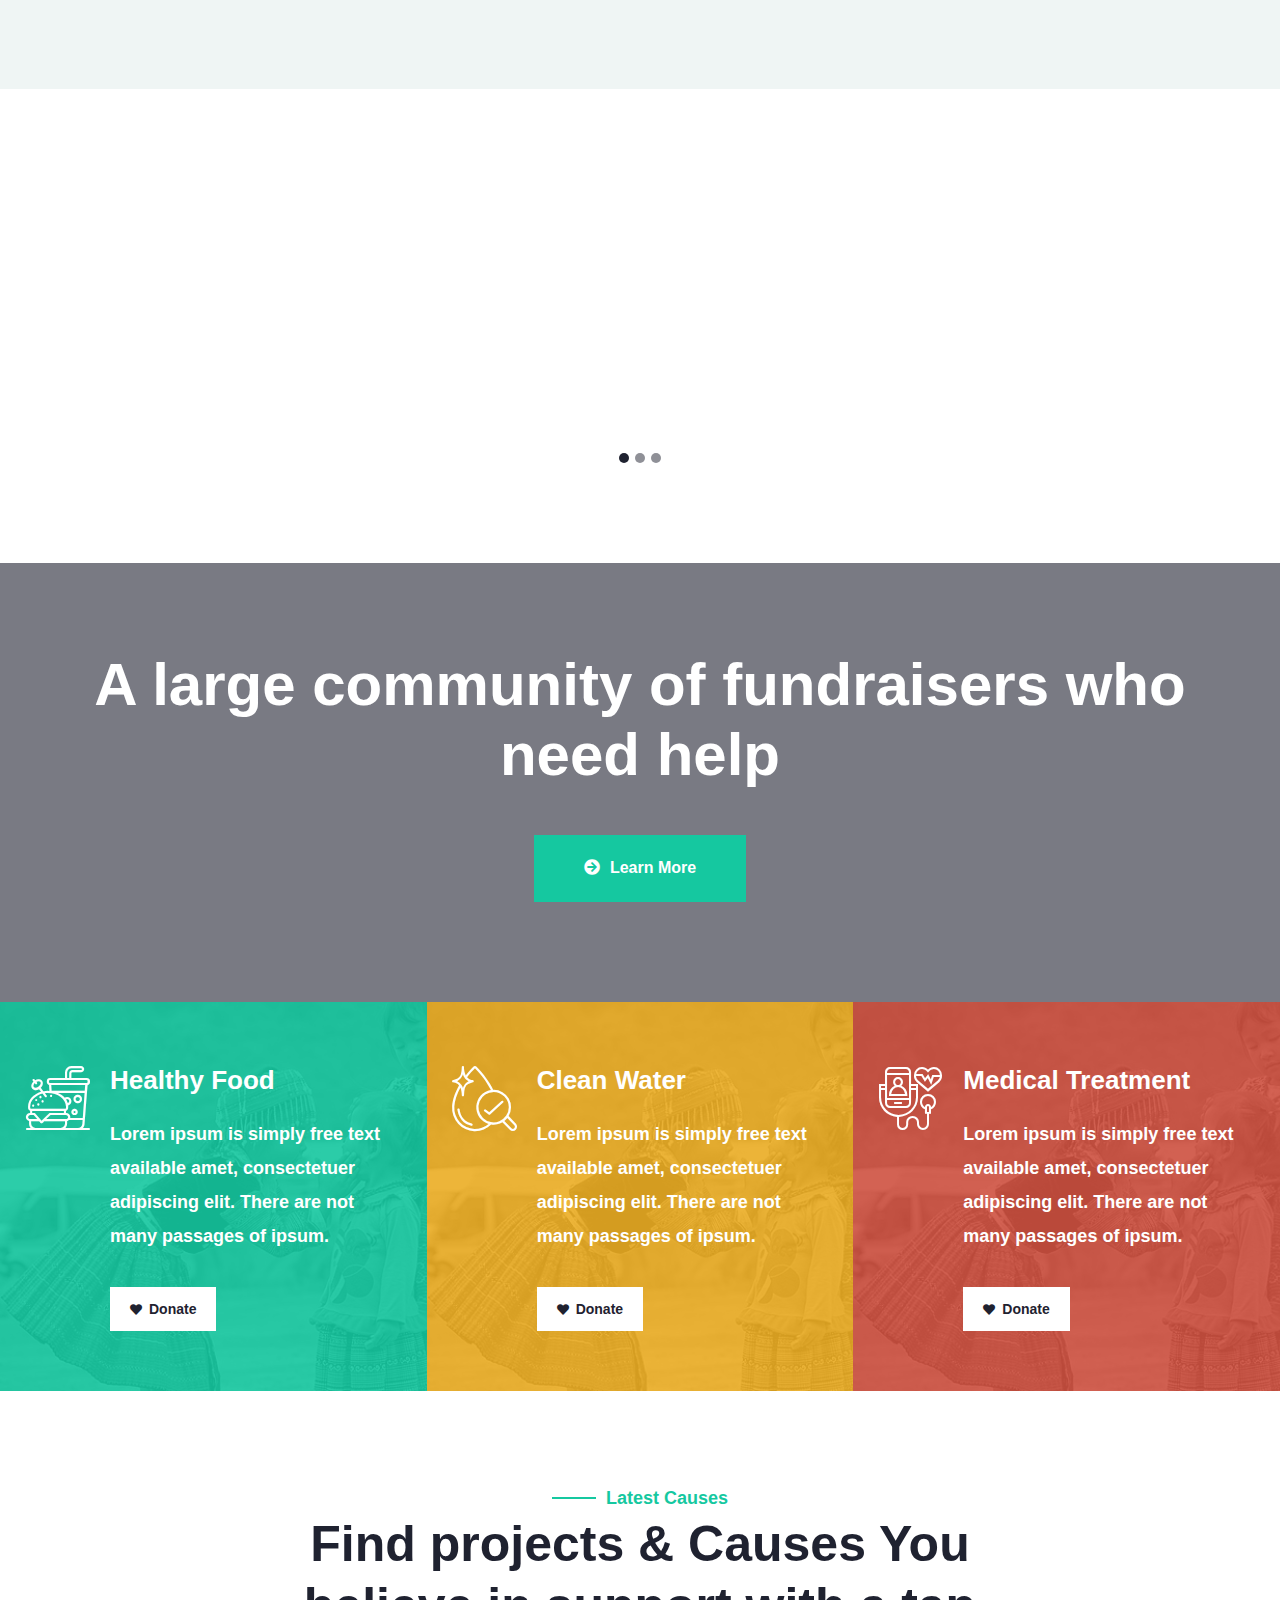
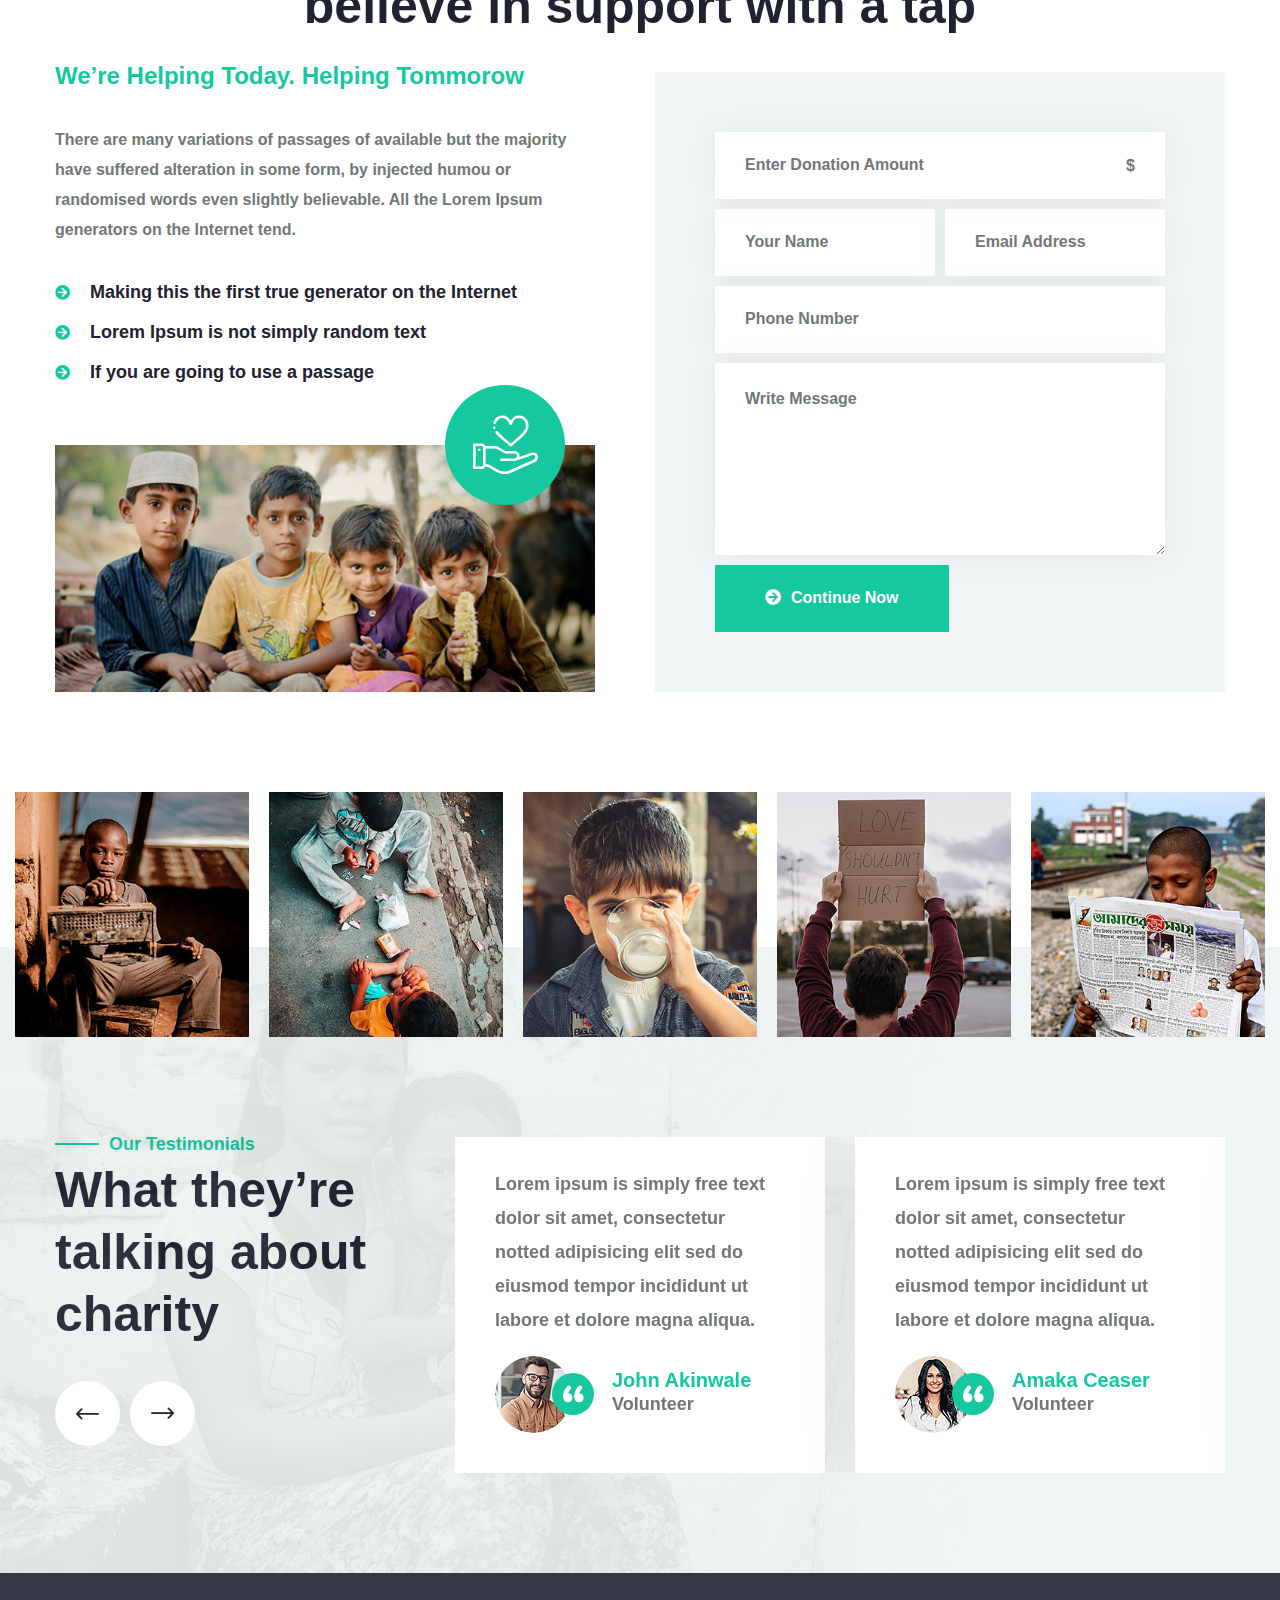
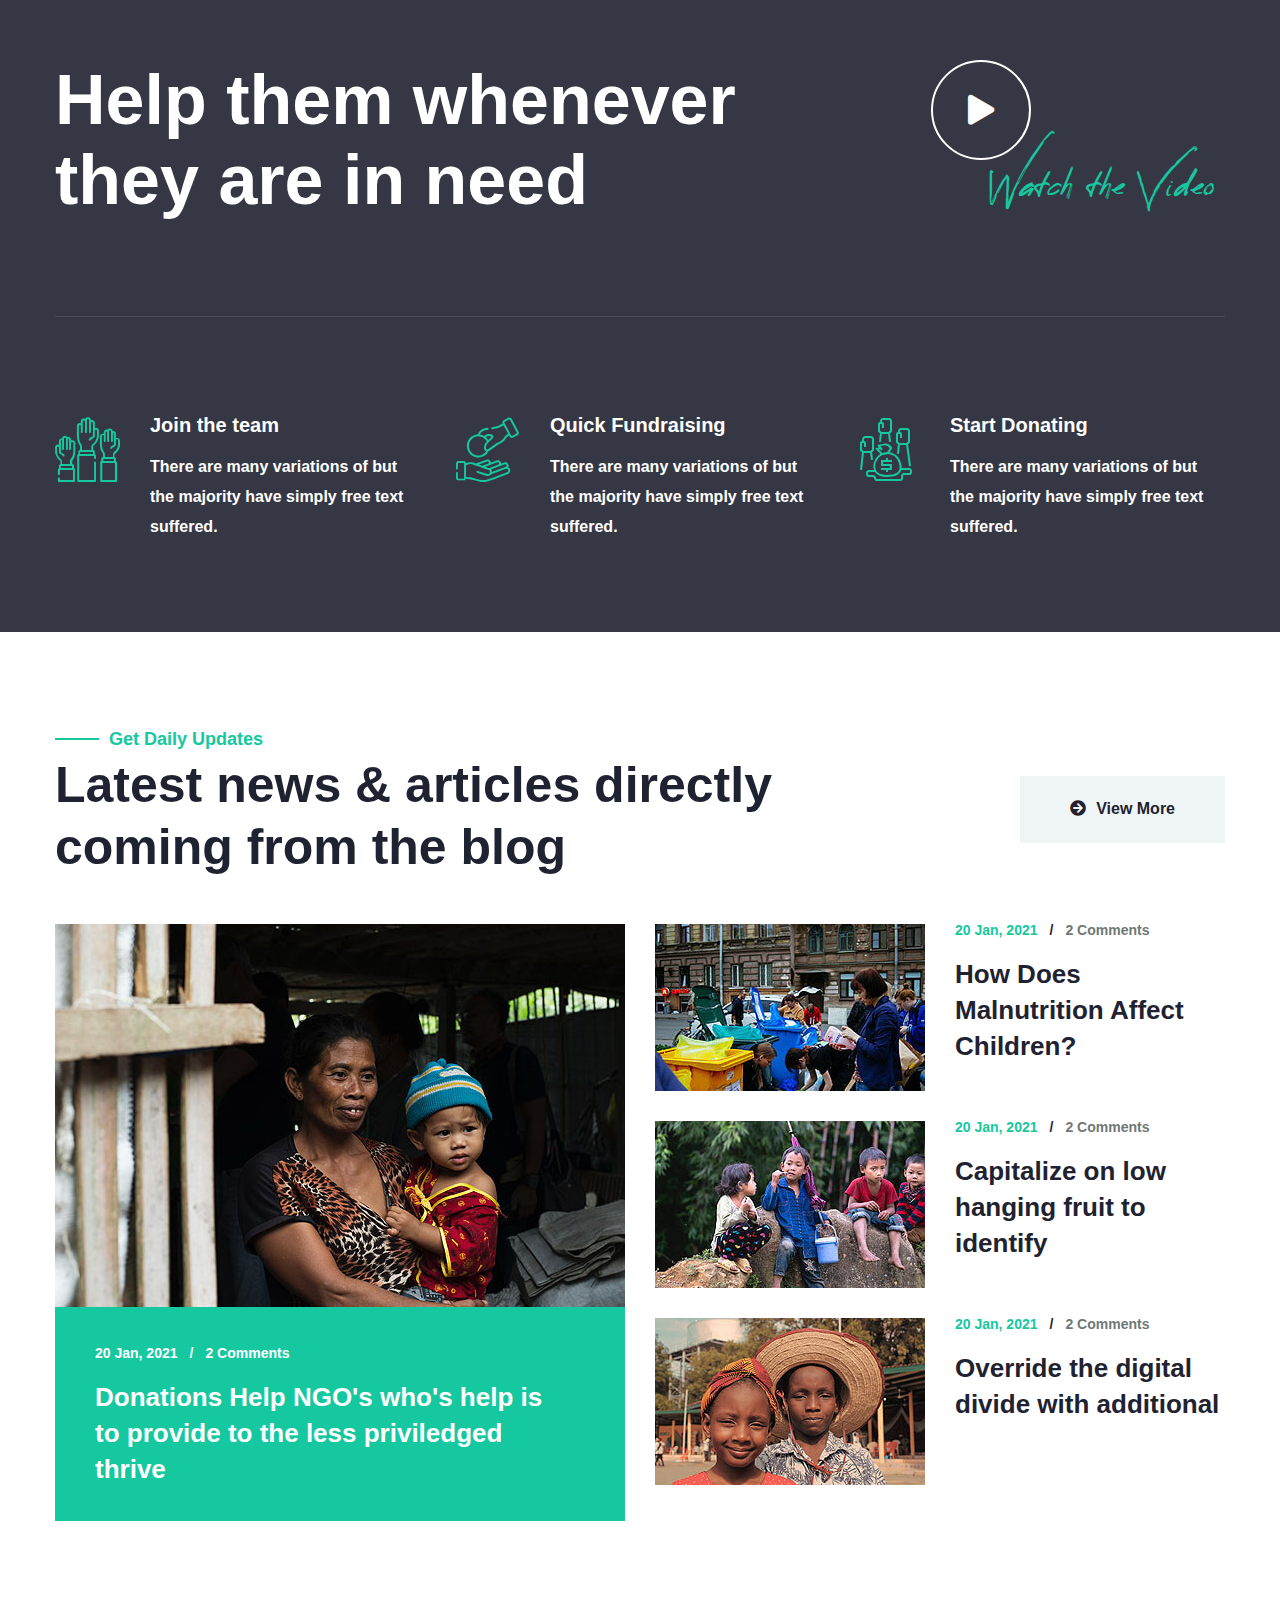
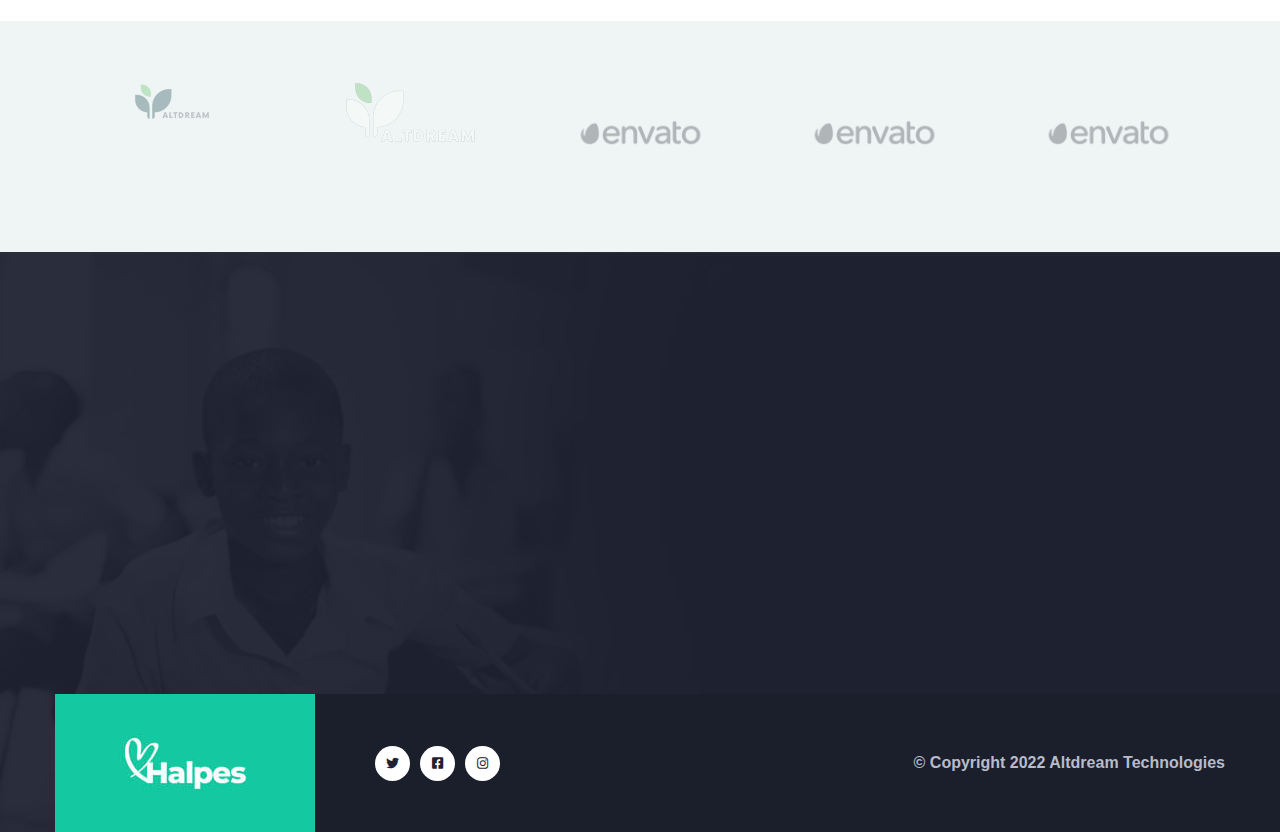
==== commit 2f70931c: "Changed to team" ====
--- a/index.html
+++ b/index.html
@@ -5,10 +5,10 @@
 <head>
     <meta charset="UTF-8" />
     <meta name="viewport" content="width=device-width, initial-scale=1.0" />
-    <title>Home One | Altdream </title>
+    <title>Welcome to Altdream </title>
     <!-- favicons Icons -->
     <link rel="apple-touch-icon" sizes="180x180" href="assets/images/favicons/apple-touch-icon.png" />
-    <link rel="icon" type="image/png" sizes="32x32" href="assets/images/favicons/favicon-32x32.png" />
+    <link rel= "icon" type="image/png" sizes="32x32" href="assets/images/favicons/favicon-32x32.png" />
     <link rel="icon" type="image/png" sizes="16x16" href="assets/images/favicons/favicon-16x16.png" />
     <link rel="manifest" href="assets/images/favicons/site.html" />
     <meta name="description" content="Altdream Technologies" />
@@ -69,22 +69,22 @@
                                 <ul class="main-menu__list">
                                     <li class="dropdown current">
                                         <a href="index.html">Home</a>
-                                        <ul>
+                                     <!-- <ul>
                                             <li>
                                                 <a href="index.html">Home One</a>
                                             </li>
                                             
                                             <li><a href="index3.html">Home Three</a></li>
  
-                                        </ul>
+                                        </ul> -->
                                     </li>
                                     <li class="dropdown">
                                         <a href="#">Pages</a>
                                         <ul>
                                             <li><a href="about.html">About</a></li>
-                                            <li><a href="volunteers.html">Volunteers</a></li>
+                                            <li><a href="volunteers.html">Team</a></li>
                                             <li><a href="gallery.html">Gallery</a></li>
-                                            <li><a href="become-volunteer.html">Become a Volunteer</a></li>
+                                            <li><a href="become-volunteer.html">Join the team</a></li>
                                         </ul>
                                     </li>
                                     <li class="dropdown">
@@ -118,7 +118,8 @@
                                 <a href="#"><i class="fab fa-instagram"></i></a>
                             </div>
                             <a href="#" class="main-menu__search search-toggler icon-magnifying-glass"></a>
-                            <!-- <a href="#" class="main-menu__cart icon-shopping-cart  "></a> -->
+                            
+
                         </div>
                     </div>
                 </nav>
@@ -159,7 +160,7 @@
                             <div class="main-menu-wrapper__right-social">
                                 <a href="#"><i class="fab fa-twitter"></i></a>
                                 <a href="#"><i class="fab fa-facebook-square"></i></a>
-                                <a href="#"><i class="fab fa-dribbble"></i></a>
+                                 
                                 <a href="#"><i class="fab fa-instagram"></i></a>
                             </div>
                         </div>
@@ -185,9 +186,9 @@
                                     <a href="#">Pages</a>
                                     <ul>
                                         <li><a href="about.html">About</a></li>
-                                        <li><a href="volunteers.html">Volunteers</a></li>
+                                        <li><a href="volunteers.html">Team</a></li>
                                         <li><a href="gallery.html">Gallery</a></li>
-                                        <li><a href="become-volunteer.html">Become a Volunteer</a></li>
+                                        <li><a href="become-volunteer.html">Join the team</a></li>
                                     </ul>
                                 </li>
                                 <li class="dropdown">
@@ -215,9 +216,9 @@
                             </ul>
                             <div class="main-menu__right">
                                 <a href="#" class="main-menu__search search-toggler icon-magnifying-glass"></a>
-                                <a href="#" class="main-menu__cart icon-shopping-cart  "></a>
+                                  
                                  
-                                <a href="causes-details.html" class="main-menu__donate-btn"><i class="fa fa-heart"></i>Donate </a>
+                                 
                             </div>
                         </div>
                     </nav>
@@ -1146,7 +1147,7 @@
                                     <span class="icon-charity"></span>
                                 </div>
                                 <div class="help-them__text">
-                                    <h3>Become a Volunteer</h3>
+                                    <h3>Join the team</h3>
                                     <p>There are many variations of but the majority have simply free text suffered.</p>
                                 </div>
                             </div>
@@ -1343,7 +1344,7 @@
                                     <li><a href="#">Donate</a></li>
                                     <li><a href="#">Campaigns</a></li>
                                     <li><a href="#">Fundraise</a></li>
-                                    <li><a href="#">Volunteers</a></li>
+                                    <li><a href="#">Team</a></li>
                                     <li><a href="#">Sponsors</a></li>
                                 </ul>
                                 <ul class="footer-widget__explore-list footer-widget__explore-list-two list-unstyled">
@@ -1410,7 +1411,7 @@
                                     <div class="site-footer__bottom-social">
                                         <a href="#"><i class="fab fa-twitter"></i></a>
                                         <a href="#"><i class="fab fa-facebook-square"></i></a>
-                                        <a href="#"><i class="fab fa-dribbble"></i></a>
+                                         
                                         <a href="#"><i class="fab fa-instagram"></i></a>
                                     </div>
                                 </div>
@@ -1451,14 +1452,12 @@
                 </li>
                 <li>
                     <i class="fa fa-phone-alt"></i>
-                    <a href="tel:666-888-0000">666 888 0000</a>
+                    <a href="tel:+2348102414599">+2348102414599</a>
                 </li>
             </ul><!-- /.mobile-nav__contact -->
             <div class="mobile-nav__top">
                 <div class="mobile-nav__social">
                     <a href="#" class="fab fa-twitter"></a>
-                    <a href="#" class="fab fa-facebook-square"></a>
-                    <a href="#" class="fab fa-pinterest-p"></a>
                     <a href="#" class="fab fa-instagram"></a>
                 </div><!-- /.mobile-nav__social -->
             </div><!-- /.mobile-nav__top -->
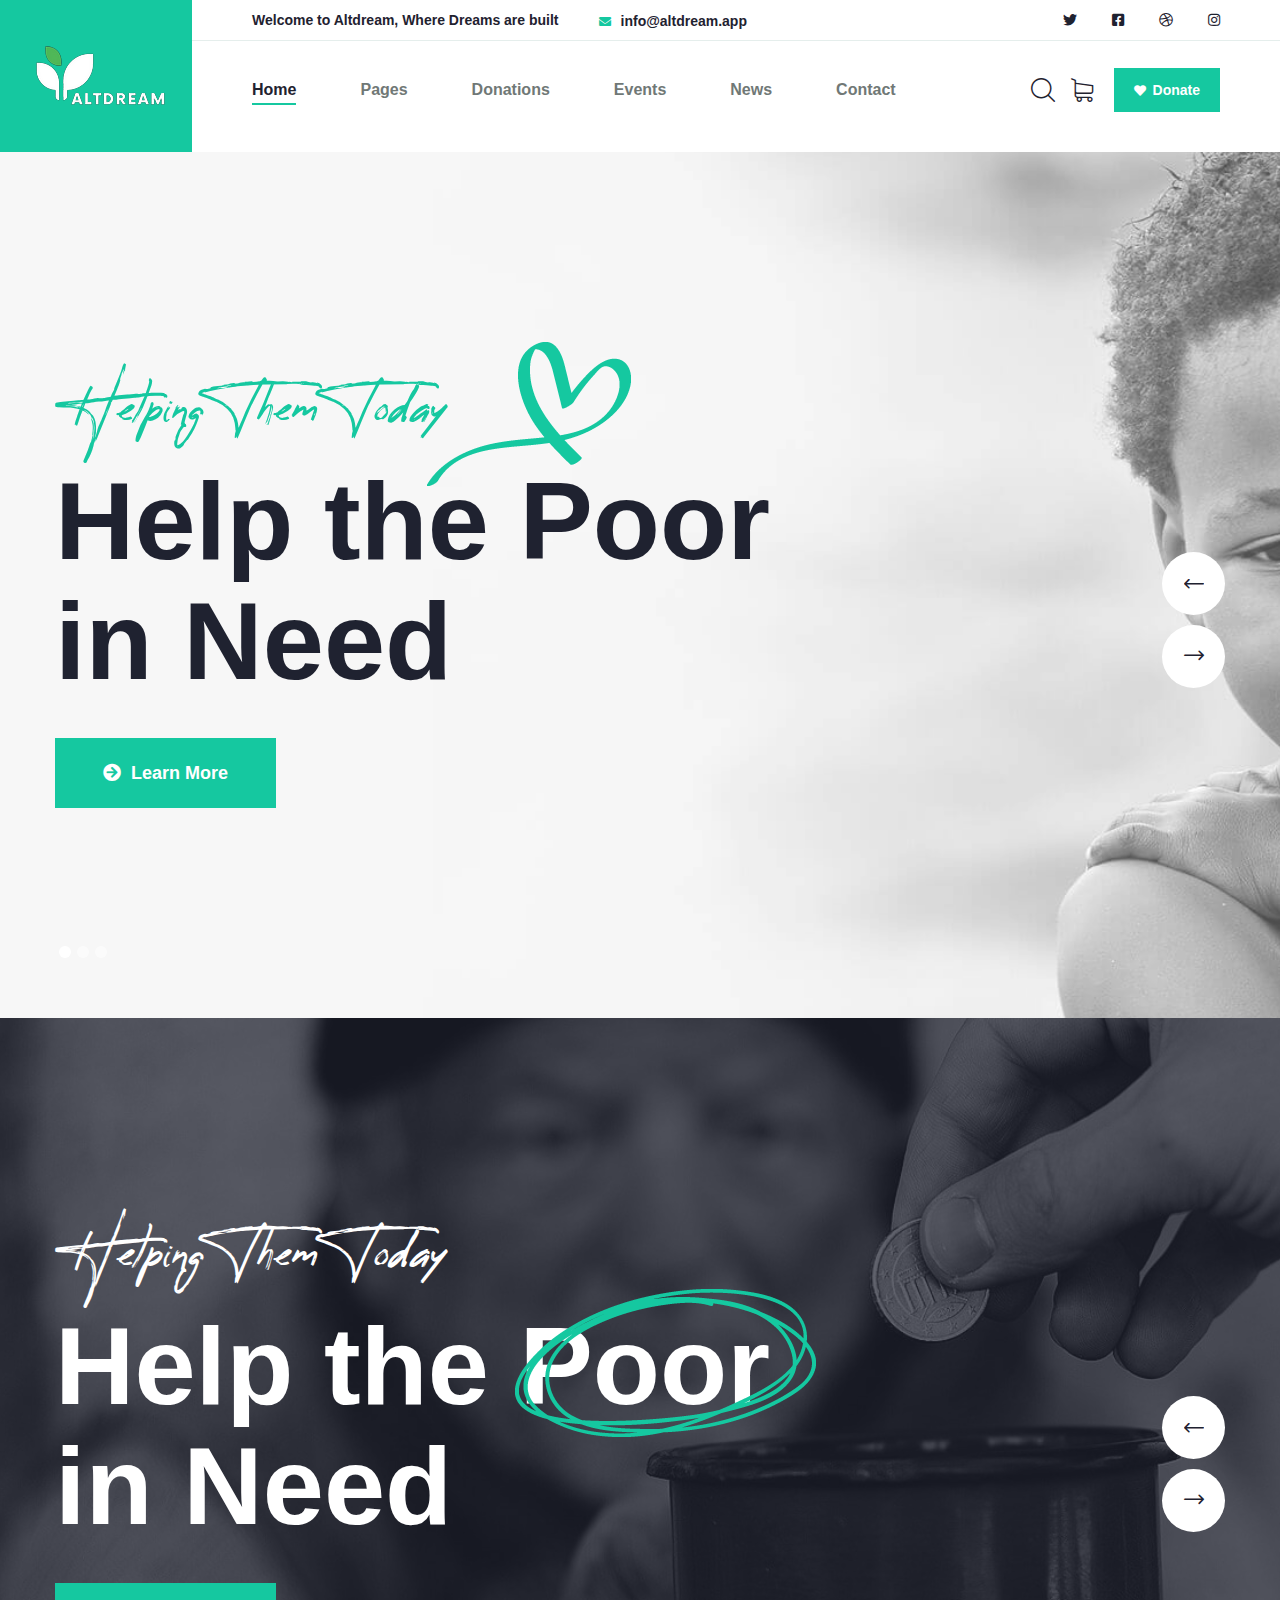
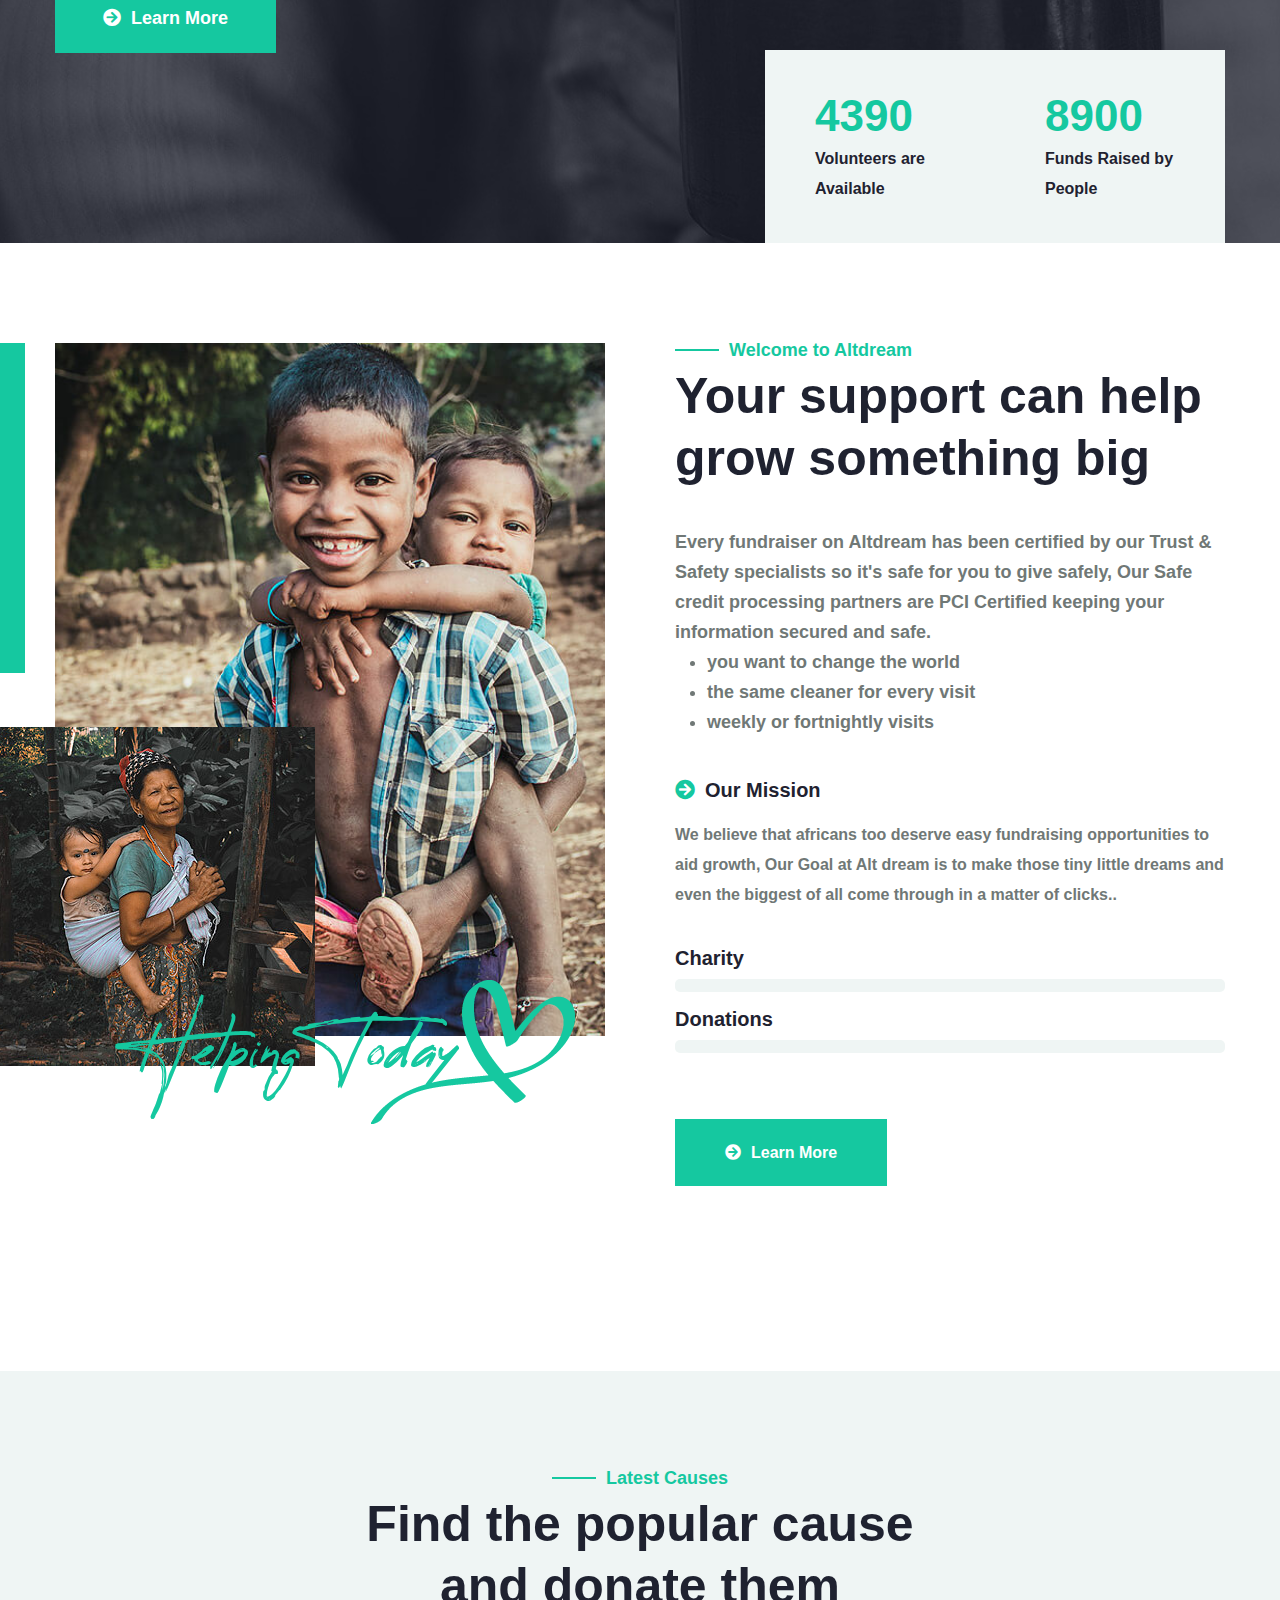
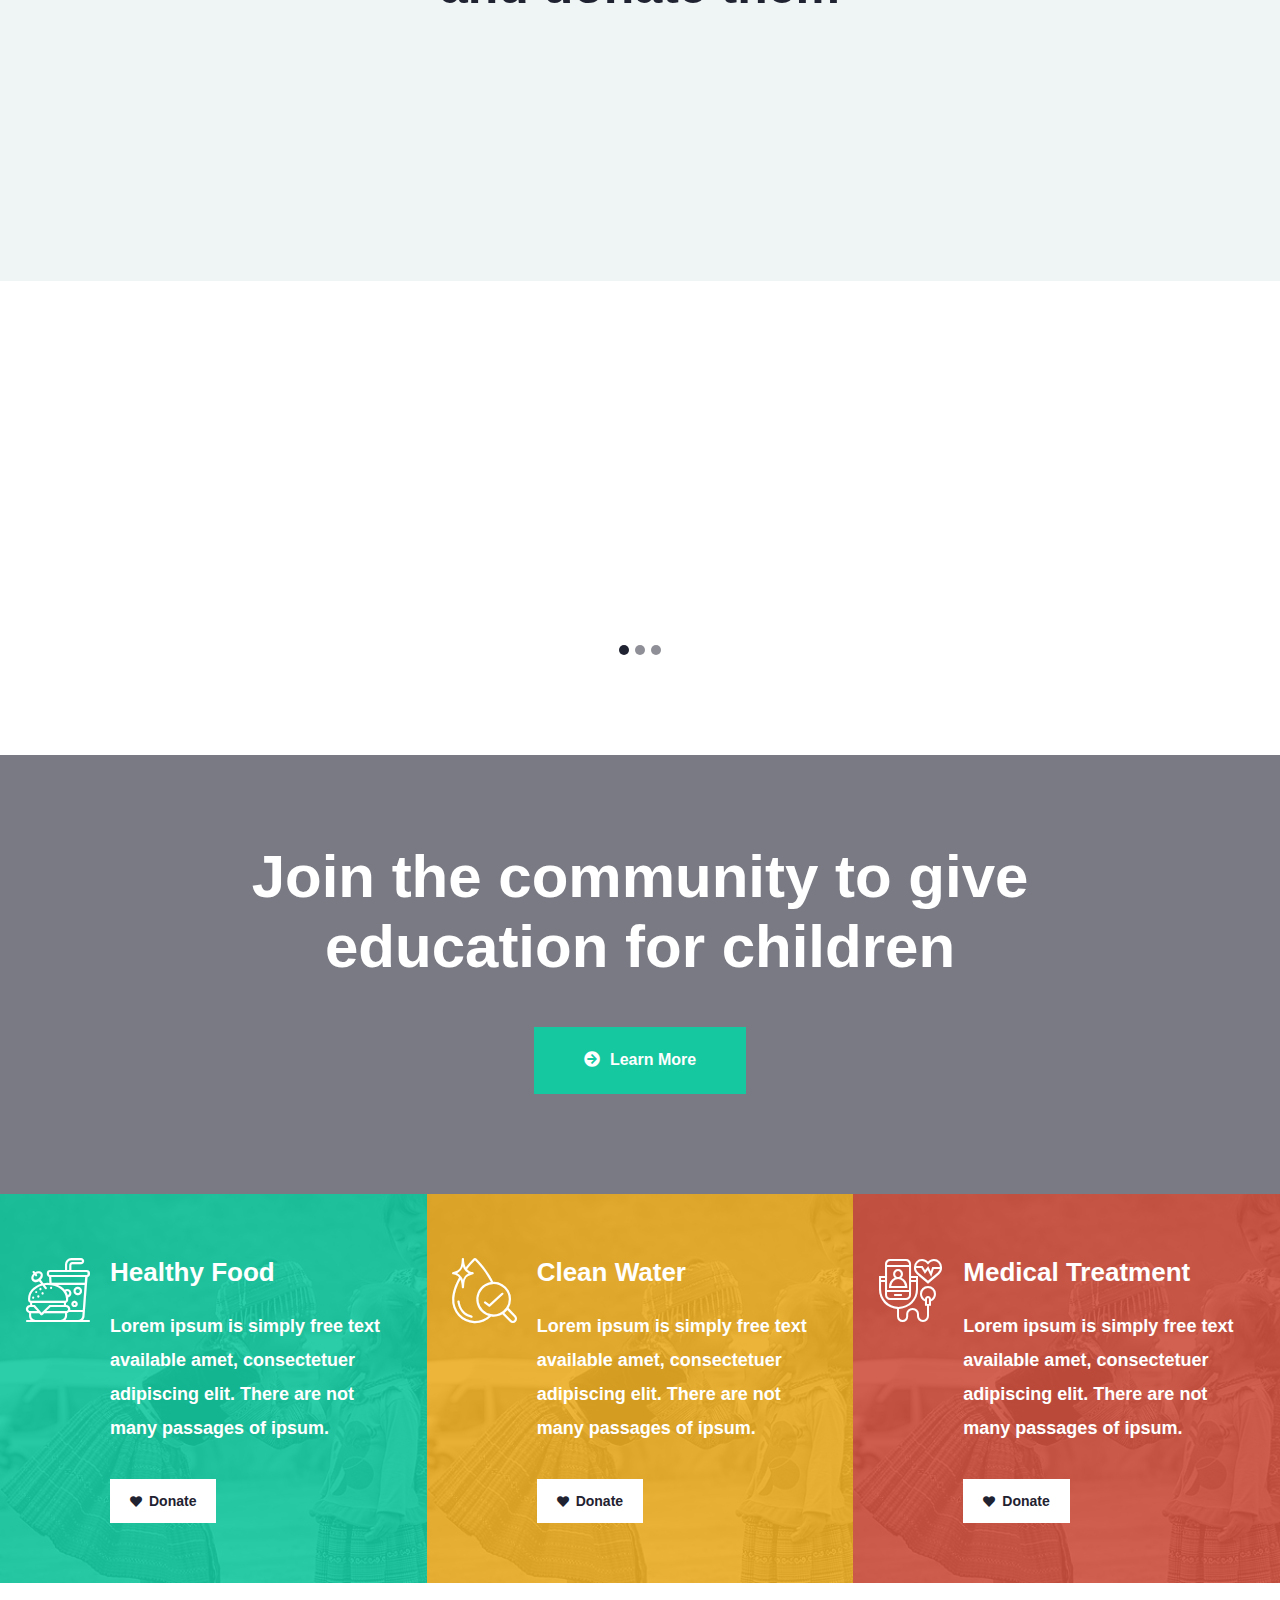
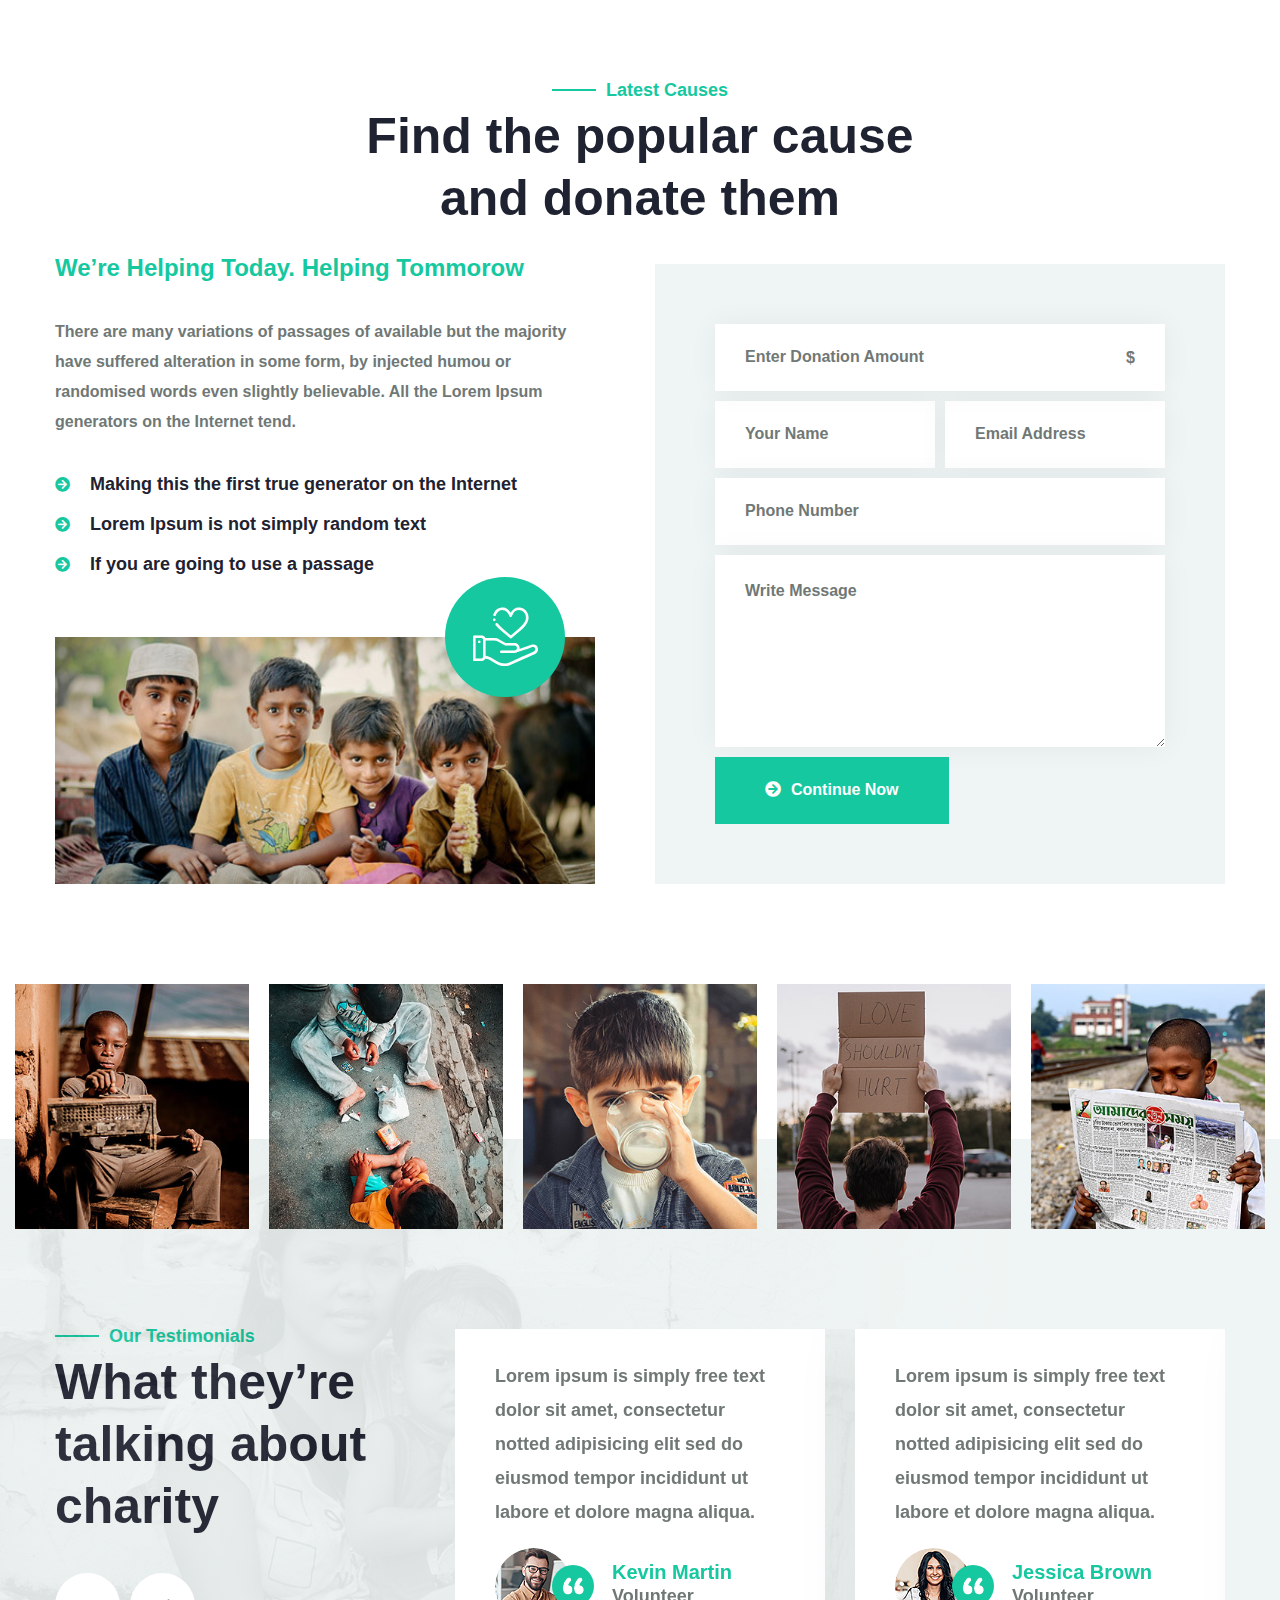
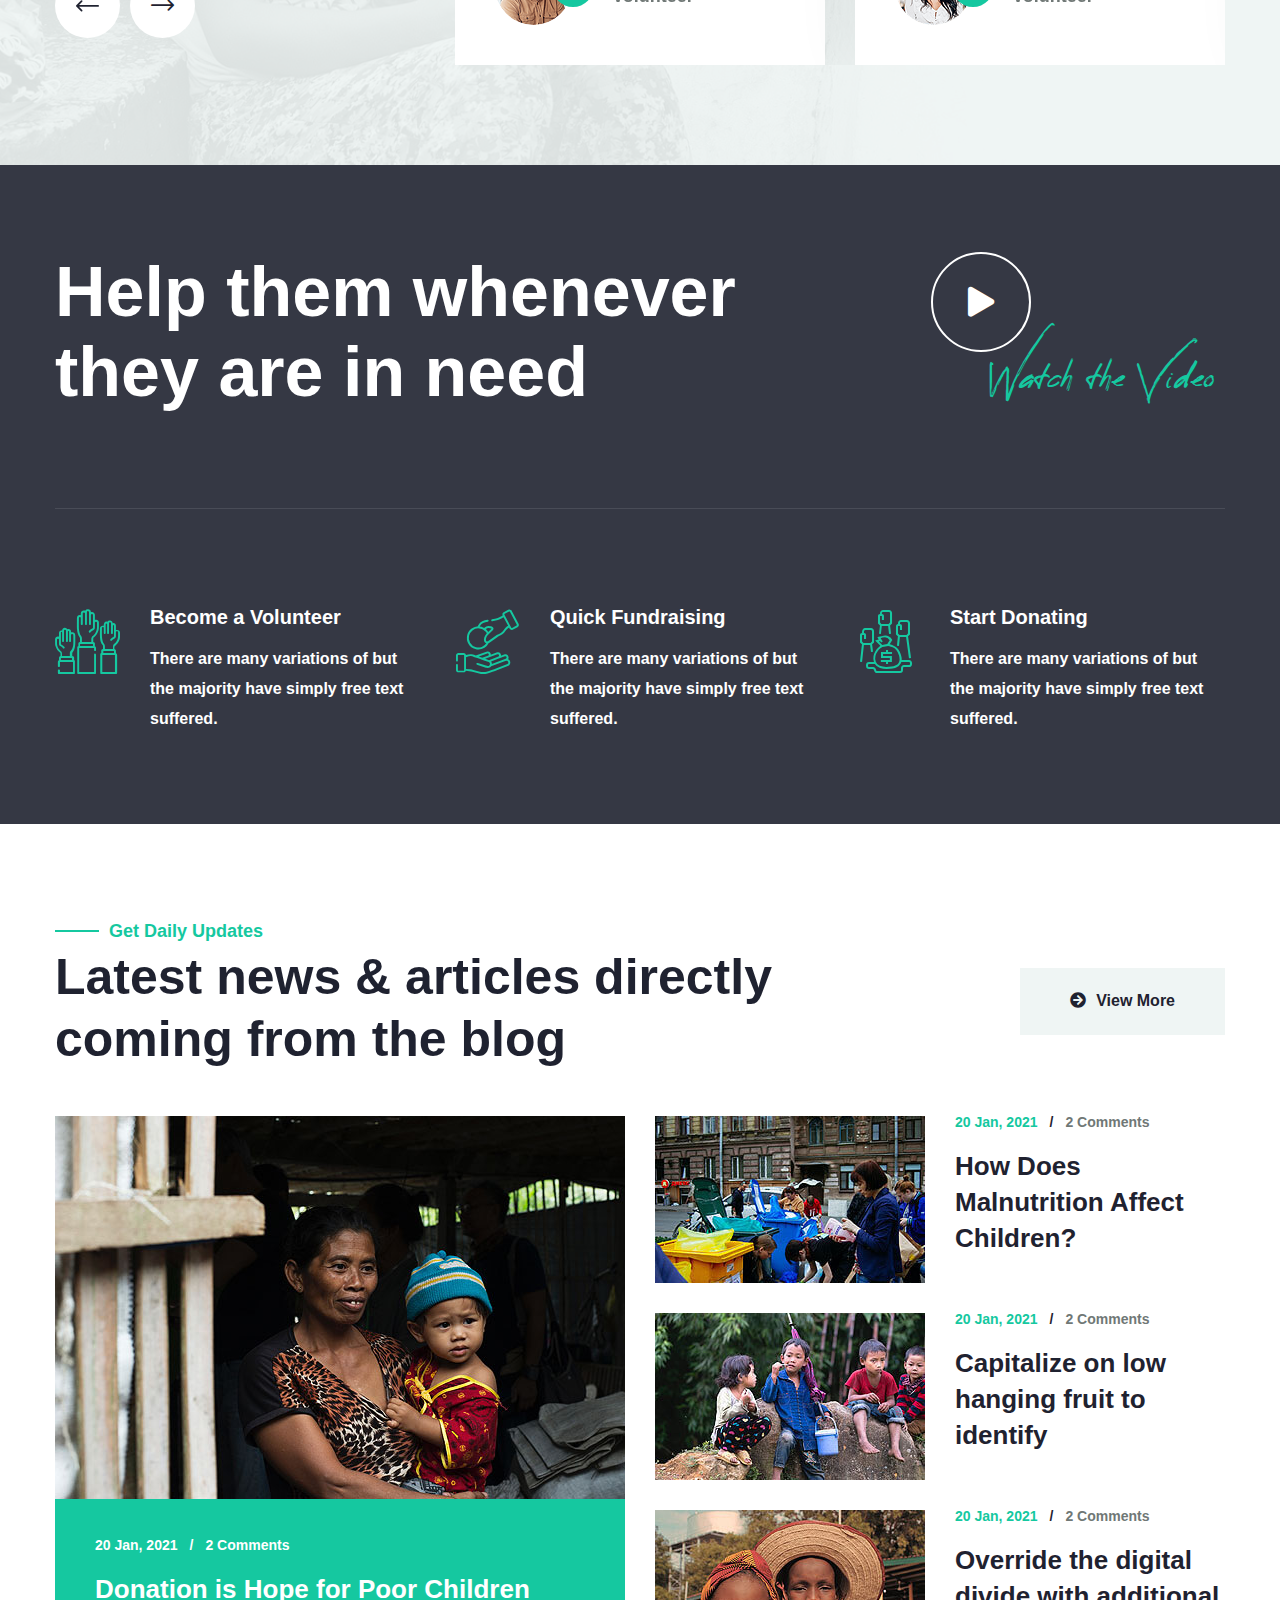
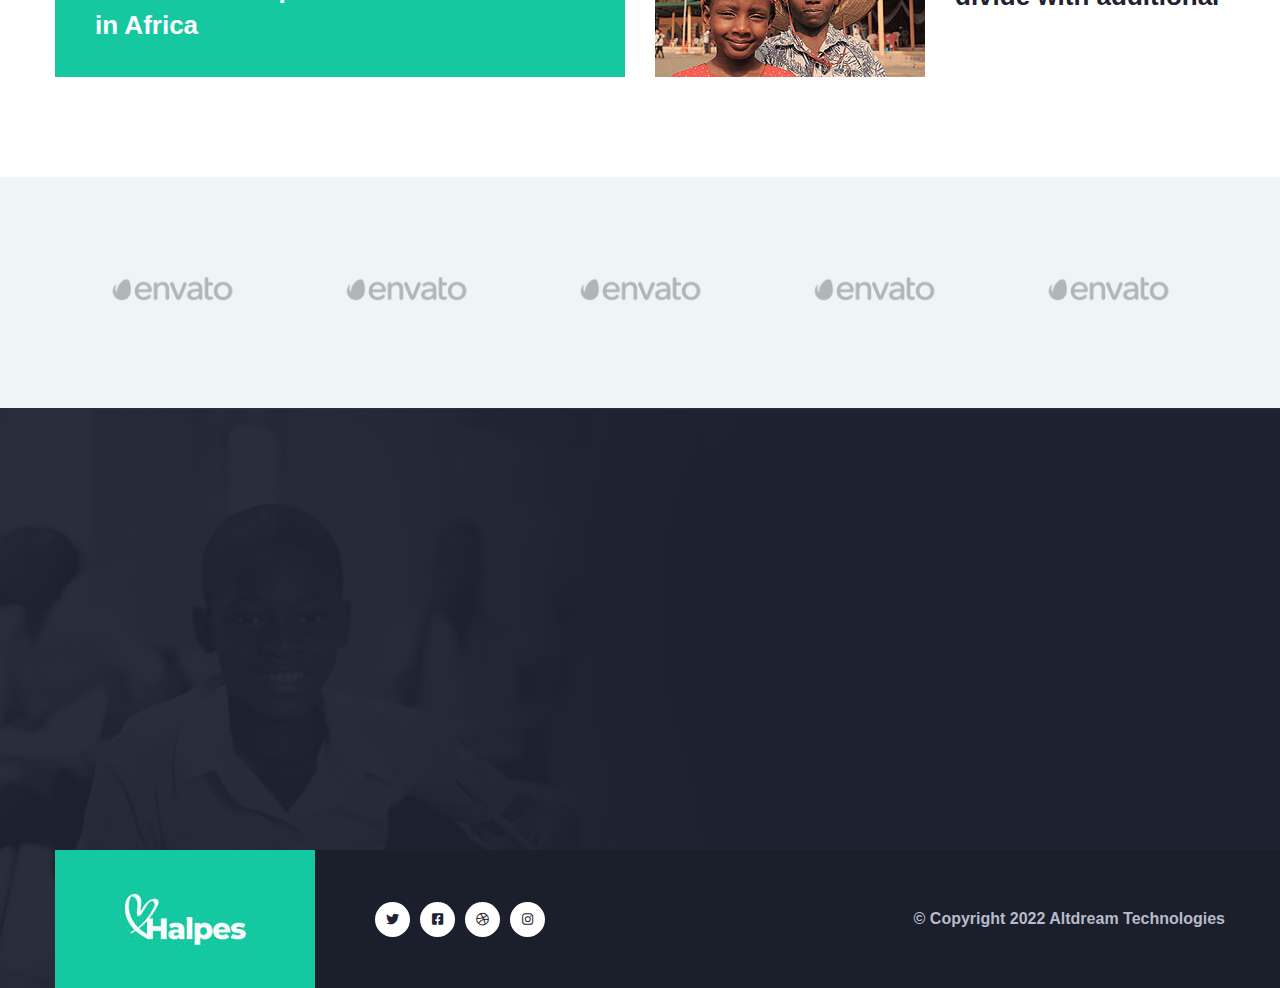
==== commit cb8f5dab: "replaced dummy text in the welcome section" ====
--- a/index.html
+++ b/index.html
@@ -5,16 +5,16 @@
 <head>
     <meta charset="UTF-8" />
     <meta name="viewport" content="width=device-width, initial-scale=1.0" />
-    <title>Welcome to Altdream </title>
+    <title>Home One | Altdream </title>
     <!-- favicons Icons -->
     <link rel="apple-touch-icon" sizes="180x180" href="assets/images/favicons/apple-touch-icon.png" />
-    <link rel= "icon" type="image/png" sizes="32x32" href="assets/images/favicons/favicon-32x32.png" />
+    <link rel="icon" type="image/png" sizes="32x32" href="assets/images/favicons/favicon-32x32.png" />
     <link rel="icon" type="image/png" sizes="16x16" href="assets/images/favicons/favicon-16x16.png" />
     <link rel="manifest" href="assets/images/favicons/site.html" />
     <meta name="description" content="Altdream Technologies" />
 
     <!-- fonts -->
-    <link rel="preconnect" href="../index.html">
+    <link rel="preconnect" href="../index-2.html">
     <link
         href="../css2e677.css?family=Nunito:ital,wght@0,200;0,300;0,400;0,600;0,700;0,800;0,900;1,200;1,300;1,400;1,600;1,700;1,800;1,900&amp;display=swap"
         rel="stylesheet">
@@ -45,96 +45,10 @@
         <img class="preloader__image" width="60" src="assets/images/loader.png" alt="" />
     </div>
     <!-- /.preloader -->
-
-    <div class="preloader">
-        <img class="preloader__image" width="60" src="assets/images/loader.png" alt="" />
-    </div>
-    <!-- /.preloader -->
     <div class="page-wrapper">
-        <header class="main-header-three clearfix">
-            <div class="main-header-three__menu-box clearfix">
-                <nav class="main-menu main-menu-three clearfix">
-                    <div class="main-menu-three__container clearfix">
-                        <div class="main-menu-three__logo">
-                            <a href="index.html">
-                                <img src="assets/images/resources/logo-3.png" alt="">
-                            </a>
-                        </div>
-                        <div class="main-menu-three__inner-upper clearfix">
-                            <div class="main-menu-three__btn">
-                                <a href="#" class="main-menu-three__donate-btn"><i class="fa fa-heart"></i>Donate </a>
-                            </div>
-                            <div class="main-menu-three__inner clearfix">
-                                <a href="#" class="mobile-nav__toggler"><i class="fa fa-bars"></i></a>
-                                <ul class="main-menu__list">
-                                    <li class="dropdown current">
-                                        <a href="index.html">Home</a>
-                                     <!-- <ul>
-                                            <li>
-                                                <a href="index.html">Home One</a>
-                                            </li>
-                                            
-                                            <li><a href="index3.html">Home Three</a></li>
- 
-                                        </ul> -->
-                                    </li>
-                                    <li class="dropdown">
-                                        <a href="#">Pages</a>
-                                        <ul>
-                                            <li><a href="about.html">About</a></li>
-                                            <li><a href="volunteers.html">Team</a></li>
-                                            <li><a href="gallery.html">Gallery</a></li>
-                                            <li><a href="become-volunteer.html">Join the team</a></li>
-                                        </ul>
-                                    </li>
-                                    <li class="dropdown">
-                                        <a href="#">Donations</a>
-                                        <ul>
-                                            <li><a href="causes.html">Causes</a></li>
-                                            <li><a href="causes-details.html">Causes Details</a></li>
-                                        </ul>
-                                    </li>
-                                    <li class="dropdown">
-                                        <a href="#">Events</a>
-                                        <ul>
-                                            <li><a href="events.html">Events</a></li>
-                                            <li><a href="event-details.html">Event Details</a></li>
-                                        </ul>
-                                    </li>
-                                    <li class="dropdown">
-                                        <a href="#">News</a>
-                                        <ul>
-                                            <li><a href="news.html">News</a></li>
-                                            <li><a href="news-details.html">News Details</a></li>
-                                        </ul>
-                                    </li>
-                                    <li><a href="contact.html">Contact</a></li>
-                                </ul>
-                            </div>
-                        </div>
-                        <div class="main-menu__right main-menu__right-three">
-                            <div class="main-menu__right-social">
-                                <a href="#"><i class="fab fa-twitter"></i></a>
-                                <a href="#"><i class="fab fa-instagram"></i></a>
-                            </div>
-                            <a href="#" class="main-menu__search search-toggler icon-magnifying-glass"></a>
-                            
-
-                        </div>
-                    </div>
-                </nav>
-            </div>
-        </header>
-
-        <div class="stricky-header stricked-menu main-menu main-menu-three">
-            <div class="sticky-header__content"></div><!-- /.sticky-header__content -->
-        </div><!-- /.stricky-header -->
-
-        
-    <!-- <div class="page-wrapper">
         <header class="main-header clearfix">
             <div class="main-header__logo">
-                <a href="index.html">
+                <a href="index-2.html">
                     <img src="assets/images/resources/logo-1.png" alt="">
                 </a>
             </div>
@@ -151,7 +65,7 @@
                                         <i class="fas fa-envelope"></i>
                                     </div>
                                     <div class="email">
-                    <a href="mailto:info@altdream.">info@altdream.app</a>
+                                        <a href="mailto:info@altdream.app">info@altdream.app</a>
                                     </div>
                                 </div>
                             </div>
@@ -160,7 +74,7 @@
                             <div class="main-menu-wrapper__right-social">
                                 <a href="#"><i class="fab fa-twitter"></i></a>
                                 <a href="#"><i class="fab fa-facebook-square"></i></a>
-                                 
+                                <a href="#"><i class="fab fa-dribbble"></i></a>
                                 <a href="#"><i class="fab fa-instagram"></i></a>
                             </div>
                         </div>
@@ -172,23 +86,30 @@
                             <a href="#" class="mobile-nav__toggler"><i class="fa fa-bars"></i></a>
                             <ul class="main-menu__list">
                                 <li class="dropdown current">
-                                    <a href="index.html">Home</a>
+                                    <a href="index-2.html">Home</a>
                                     <ul>
                                         <li>
-                                            <a href="index.html">Home One</a>
+                                            <a href="index-2.html">Home One</a>
                                         </li>
-                                        
+                                        <li><a href="index2.html">Home Two</a></li>
                                         <li><a href="index3.html">Home Three</a></li>
- 
+                                        <li class="dropdown">
+                                            <a href="#">Header Styles</a>
+                                            <ul>
+                                                <li><a href="index-2.html">Header One</a></li>
+                                                <li><a href="index-2.html">Header Two</a></li>
+                                                <li><a href="index-2.html">Header Three</a></li>
+                                            </ul>
+                                        </li>
                                     </ul>
                                 </li>
                                 <li class="dropdown">
                                     <a href="#">Pages</a>
                                     <ul>
                                         <li><a href="about.html">About</a></li>
-                                        <li><a href="volunteers.html">Team</a></li>
+                                        <li><a href="volunteers.html">Volunteers</a></li>
                                         <li><a href="gallery.html">Gallery</a></li>
-                                        <li><a href="become-volunteer.html">Join the team</a></li>
+                                        <li><a href="become-volunteer.html">Become a Volunteer</a></li>
                                     </ul>
                                 </li>
                                 <li class="dropdown">
@@ -216,16 +137,24 @@
                             </ul>
                             <div class="main-menu__right">
                                 <a href="#" class="main-menu__search search-toggler icon-magnifying-glass"></a>
-                                  
-                                 
-                                 
+                                <a href="#" class="main-menu__cart icon-shopping-cart  "></a>
+                                <div class="main-menu__phone-contact">
+                                    <div class="main-menu__phone-icon">
+                                        <span class="icon-chat"></span>
+                                    </div>
+                                    <div class="main-menu__phone-number">
+                                        <p>Call Anytime</p>
+                                        <a href="tel:92 666 888 0000">92 666 888 0000</a>
+                                    </div>
+                                </div>
+                                <a href="causes-details.html" class="main-menu__donate-btn"><i class="fa fa-heart"></i>Donate </a>
                             </div>
                         </div>
                     </nav>
                 </div>
             </div>
 
-        </header> -->
+        </header>
 
         <div class="stricky-header stricked-menu main-menu main-menu-three">
             <div class="sticky-header__content"></div><!-- /.sticky-header__content -->
@@ -293,18 +222,6 @@
                         </div>
                     </div>
                 </div>
-                <div class="main-slider__counter">
-                    <ul class="main-slider__counter-box list-unstyled">
-                        <li>
-                            <h3 class="main-sldier__counter-digit">4390</h3>
-                            <span class="main-slider__counter-text">Fundraisers Completed</span>
-                        </li>
-                        <li>
-                            <h3 class="main-sldier__counter-digit">9241</h3>
-                            <span class="main-slider__counter-text">Donors & Backers</span>
-                        </li>
-                    </ul>
-                </div>
                 <!-- If we need navigation buttons -->
                 <div class="swiper-pagination" id="main-slider-pagination"></div>
                 <div class="main-slider__nav">
@@ -410,11 +327,11 @@
                     <ul class="main-slider__counter-box list-unstyled">
                         <li>
                             <h3 class="main-sldier__counter-digit">4390</h3>
-                            <span class="main-slider__counter-text">Fundraisers Completed</span>
+                            <span class="main-slider__counter-text">Volunteers are Available</span>
                         </li>
                         <li>
-                            <h3 class="main-sldier__counter-digit">9241</h3>
-                            <span class="main-slider__counter-text">Donors & Backers</span>
+                            <h3 class="main-sldier__counter-digit">8900</h3>
+                            <span class="main-slider__counter-text">Funds Raised by People</span>
                         </li>
                     </ul>
                 </div>
@@ -452,19 +369,25 @@
                     <div class="col-xl-6 col-lg-6">
                         <div class="welcome-one__right">
                             <div class="section-title text-left">
-                                <span class="section-title__tagline">Welcome to Charity</span>
-                                <h2 class="section-title__title">Helping Individuals & Organizations connect with Backers & Donors </h2>
-                            </div>
-                            <p class="welcome-one__right-text">Altdream Connects Seeking Fundraisers to the right backers and Donors, Making it easier to raise funds for projects and cause's that matter.</p>
+                                <span class="section-title__tagline">Welcome to Altdream</span>
+                                <h2 class="section-title__title">Your support can help grow something big</h2>
+                            </div>
+                            <p class="welcome-one__right-text">Every fundraiser on Altdream has been certified by our Trust & Safety specialists so it's safe for you to give safely, Our Safe credit processing partners are PCI Certified keeping your information secured and safe.</p>
+                            <ul>    
+                                <li> you want to change the world</li>
+                                <li> the same cleaner for every visit</li>
+                                <li> weekly or fortnightly visits</li>
+                            </ul>
                             <div class="welcome-one__our-mission-and-story">
                                 <div class="welcome-one__mission-and-story-single">
                                     <h3><i class="fas fa-arrow-circle-right"></i>Our Mission</h3>
-                                    <p class="welcome-one__our-mission-and-story-text"> </p>
-                                </div>
-                                <div class="welcome-one__mission-and-story-single">
+                                    <p class="welcome-one__our-mission-and-story-text">We believe that africans too deserve easy fundraising opportunities to aid growth, Our Goal at Alt dream is to make those tiny little dreams and even the biggest of all come through in a matter of clicks..</p>
+                                </div>
+                                <!-- <div class="welcome-one__mission-and-story-single">
                                     <h3><i class="fas fa-arrow-circle-right"></i>Our Story</h3>
-                                    <p class="welcome-one__our-mission-and-story-text"> </p>
-                                </div>
+                                    <p class="welcome-one__our-mission-and-story-text">Lorem ipsum dolor sit amet not is
+                                        consectetur notted.</p>
+                                </div> -->
                             </div>
                             <div class="welcome-one__progress">
                                 <div class="welcome-one__progress-single">
@@ -498,7 +421,7 @@
             <div class="container">
                 <div class="section-title text-center">
                     <span class="section-title__tagline">Latest Causes</span>
-                    <h2 class="section-title__title">Find projects & Causes You <br> believe in support with a tap</h2>
+                    <h2 class="section-title__title">Find the popular cause <br> and donate them</h2>
                 </div>
                 <div class="row">
                     <div class="col-xl-12">
@@ -803,7 +726,7 @@
                 <div class="row">
                     <div class="col-xl-12">
                         <div class="join-one__inner">
-                            <h2 class="join-one__title">A large community of fundraisers who<br> need help</h2>
+                            <h2 class="join-one__title">Join the community to give <br> education for children</h2>
                             <a href="#" class="join-one__btn thm-btn"><i class="fas fa-arrow-circle-right"></i>Learn
                                 More</a>
                         </div>
@@ -881,7 +804,7 @@
             <div class="container">
                 <div class="section-title text-center">
                     <span class="section-title__tagline">Latest Causes</span>
-                    <h2 class="section-title__title">Find projects & Causes You <br> believe in support with a tap</h2>
+                    <h2 class="section-title__title">Find the popular cause <br> and donate them</h2>
                 </div>
                 <div class="row">
                     <div class="col-xl-6 col-lg-6">
@@ -1050,7 +973,7 @@
                                             </div>
                                         </div>
                                         <div class="testimonial-one__client-name">
-                                            <h3>John Akinwale</h3>
+                                            <h3>Kevin Martin</h3>
                                             <p>Volunteer</p>
                                         </div>
                                     </div>
@@ -1068,7 +991,7 @@
                                             </div>
                                         </div>
                                         <div class="testimonial-one__client-name">
-                                            <h3>Amaka Ceaser </h3>
+                                            <h3>Jessica Brown</h3>
                                             <p>Volunteer</p>
                                         </div>
                                     </div>
@@ -1086,7 +1009,7 @@
                                             </div>
                                         </div>
                                         <div class="testimonial-one__client-name">
-                                            <h3>Amaka Ceaser </h3>
+                                            <h3>Jessica Brown</h3>
                                             <p>Volunteer</p>
                                         </div>
                                     </div>
@@ -1104,7 +1027,7 @@
                                             </div>
                                         </div>
                                         <div class="testimonial-one__client-name">
-                                            <h3>John Akinwale</h3>
+                                            <h3>Kevin Martin</h3>
                                             <p>Volunteer</p>
                                         </div>
                                     </div>
@@ -1147,7 +1070,7 @@
                                     <span class="icon-charity"></span>
                                 </div>
                                 <div class="help-them__text">
-                                    <h3>Join the team</h3>
+                                    <h3>Become a Volunteer</h3>
                                     <p>There are many variations of but the majority have simply free text suffered.</p>
                                 </div>
                             </div>
@@ -1215,7 +1138,7 @@
                                     <li><a href="#">2 Comments</a></li>
                                 </ul>
                                 <h3 class="news-one__title">
-                                    <a href="news-details.html">Donations Help NGO's who's help is to provide to the less priviledged thrive</a>
+                                    <a href="news-details.html">Donation is Hope for Poor Children in Africa</a>
                                 </h3>
                             </div>
                         </div>
@@ -1291,12 +1214,13 @@
                             <!--Brand One Single-->
                             <div class="brand-one__single">
                                 <div class="brand-one__img">
-                                    <img src="assets/images/resources/logo-3.png" alt="">                                </div>
+                                    <img src="assets/images/resources/brand-1-1.png" alt="">
+                                </div>
                             </div>
                             <!--Brand One Single-->
                             <div class="brand-one__single">
                                 <div class="brand-one__img">
-                                    <img src="assets/images/resources/logo-1.png" alt="">
+                                    <img src="assets/images/resources/brand-1-2.png" alt="">
                                 </div>
                             </div>
                             <!--Brand One Single-->
@@ -1344,7 +1268,7 @@
                                     <li><a href="#">Donate</a></li>
                                     <li><a href="#">Campaigns</a></li>
                                     <li><a href="#">Fundraise</a></li>
-                                    <li><a href="#">Team</a></li>
+                                    <li><a href="#">Volunteers</a></li>
                                     <li><a href="#">Sponsors</a></li>
                                 </ul>
                                 <ul class="footer-widget__explore-list footer-widget__explore-list-two list-unstyled">
@@ -1366,7 +1290,7 @@
                                         <div class="text">
                                             <p>
                                                 <span>Call Anytime</span>
-                                                <a href="tel: +2348102414599"> +2348102414599</a>
+                                                <a href="tel:92 666 888 0000">92 666 888 0000</a>
                                             </p>
                                         </div>
                                     </li>
@@ -1377,11 +1301,18 @@
                                         <div class="text">
                                             <p>
                                                 <span>Send Email</span>
-                        <a href="mailto:info@altdream.">info@altdream.app</a>
+                                            <a href="mailto:info@altdream.app">info@altdream.app</a>
                                             </p>
                                         </div>
                                     </li>
- 
+                                    <li>
+                                        <div class="icon">
+                                            <i class="icon-address"></i>
+                                        </div>
+                                        <div class="text">
+                                            <p><span>Visit Office</span>80 broklyn golden street</p>
+                                        </div>
+                                    </li>
                                 </ul>
                             </div>
                         </div>
@@ -1405,13 +1336,13 @@
                             <div class="site-footer__bottom-inner">
                                 <div class="site-footer__bottom-logo-social">
                                     <div class="site-footer__bottom-logo">
-                                        <a href="index.html"><img src="assets/images/resources/footer-logo.jpg"
+                                        <a href="index-2.html"><img src="assets/images/resources/footer-logo.jpg"
                                                 alt=""></a>
                                     </div>
                                     <div class="site-footer__bottom-social">
                                         <a href="#"><i class="fab fa-twitter"></i></a>
                                         <a href="#"><i class="fab fa-facebook-square"></i></a>
-                                         
+                                        <a href="#"><i class="fab fa-dribbble"></i></a>
                                         <a href="#"><i class="fab fa-instagram"></i></a>
                                     </div>
                                 </div>
@@ -1437,7 +1368,7 @@
             <span class="mobile-nav__close mobile-nav__toggler"><i class="fa fa-times"></i></span>
 
             <div class="logo-box">
-                <a href="index.html" aria-label="logo image"><img src="assets/images/resources/logo-1.png" width="155"
+                <a href="index-2.html" aria-label="logo image"><img src="assets/images/resources/logo-1.png" width="155"
                         alt="" /></a>
             </div>
             <!-- /.logo-box -->
@@ -1447,17 +1378,18 @@
             <ul class="mobile-nav__contact list-unstyled">
                 <li>
                     <i class="fa fa-envelope"></i>
-                    <a href="mailto:info@altdream.">info@altdream.app</a>
-
+                    <a href="mailto:needhelp@packageName__.com">needhelp@halpes.com</a>
                 </li>
                 <li>
                     <i class="fa fa-phone-alt"></i>
-                    <a href="tel:+2348102414599">+2348102414599</a>
+                    <a href="tel:666-888-0000">666 888 0000</a>
                 </li>
             </ul><!-- /.mobile-nav__contact -->
             <div class="mobile-nav__top">
                 <div class="mobile-nav__social">
                     <a href="#" class="fab fa-twitter"></a>
+                    <a href="#" class="fab fa-facebook-square"></a>
+                    <a href="#" class="fab fa-pinterest-p"></a>
                     <a href="#" class="fab fa-instagram"></a>
                 </div><!-- /.mobile-nav__social -->
             </div><!-- /.mobile-nav__top -->
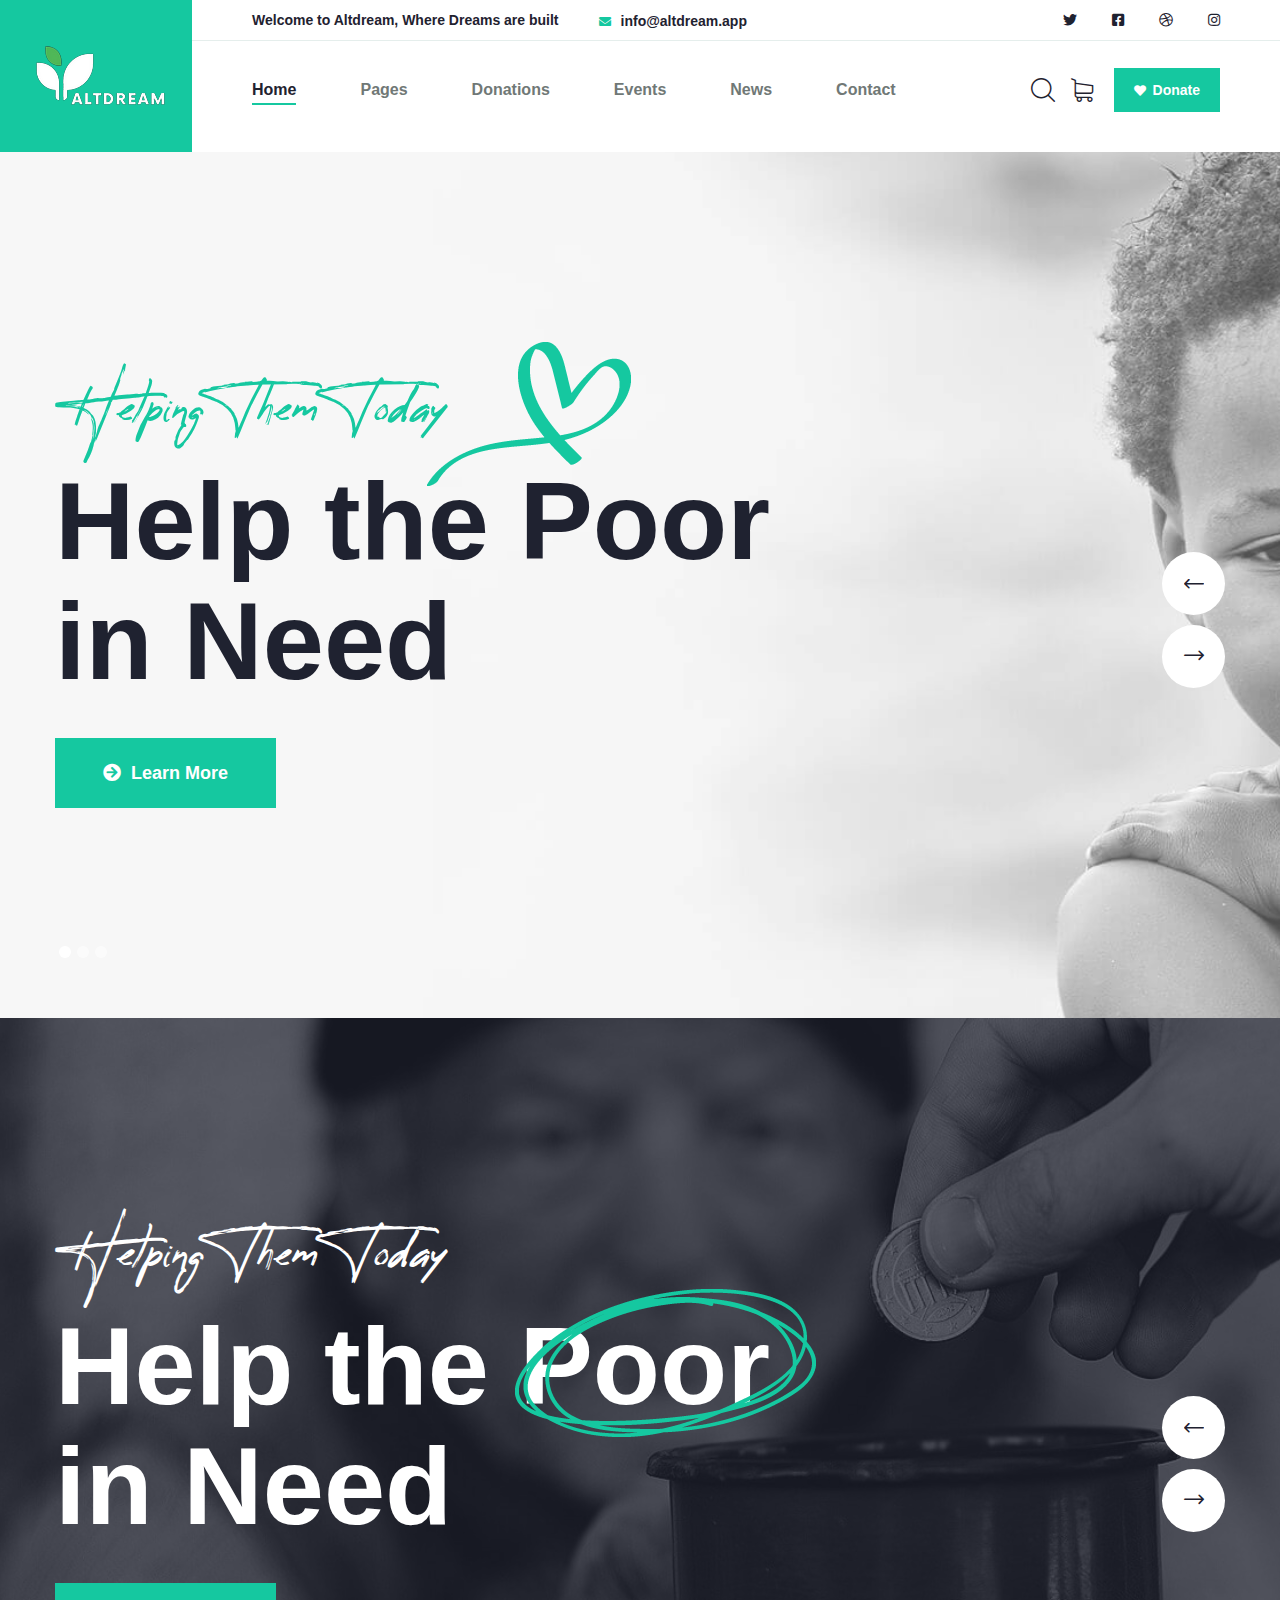
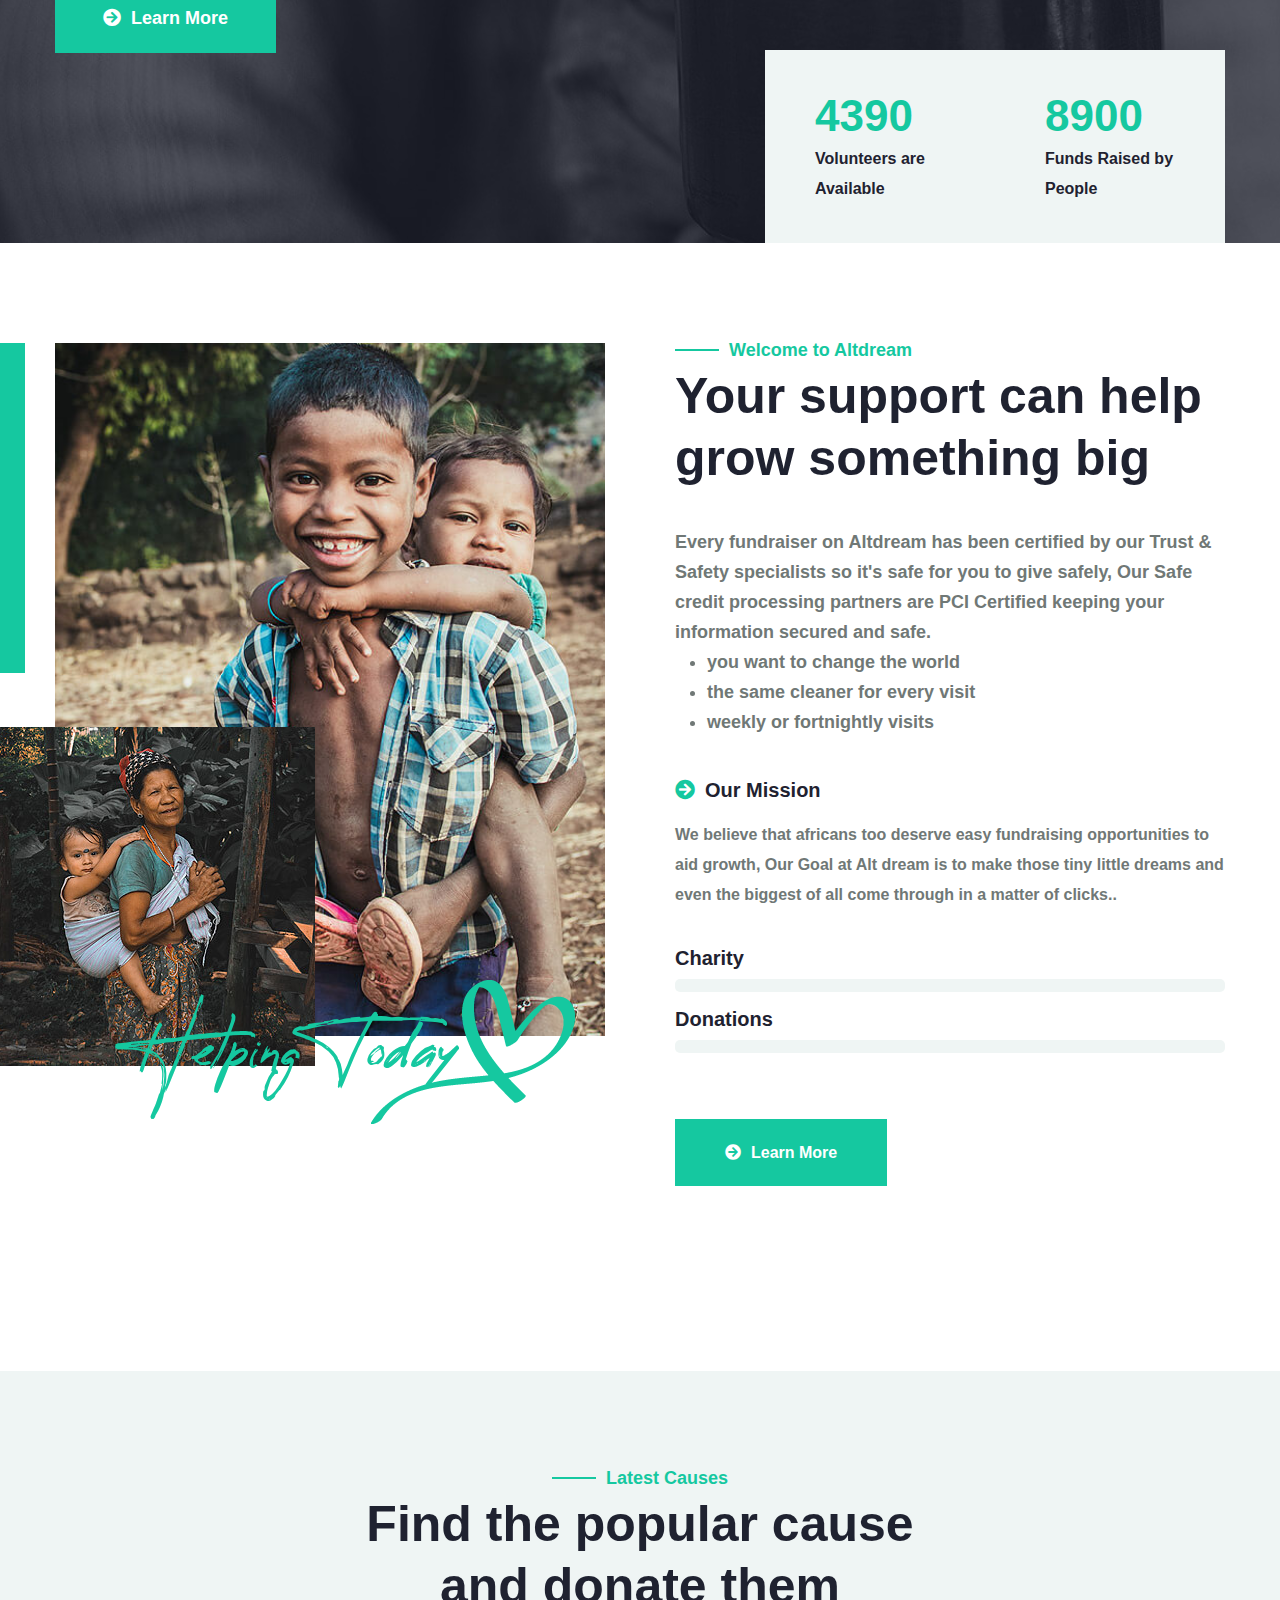
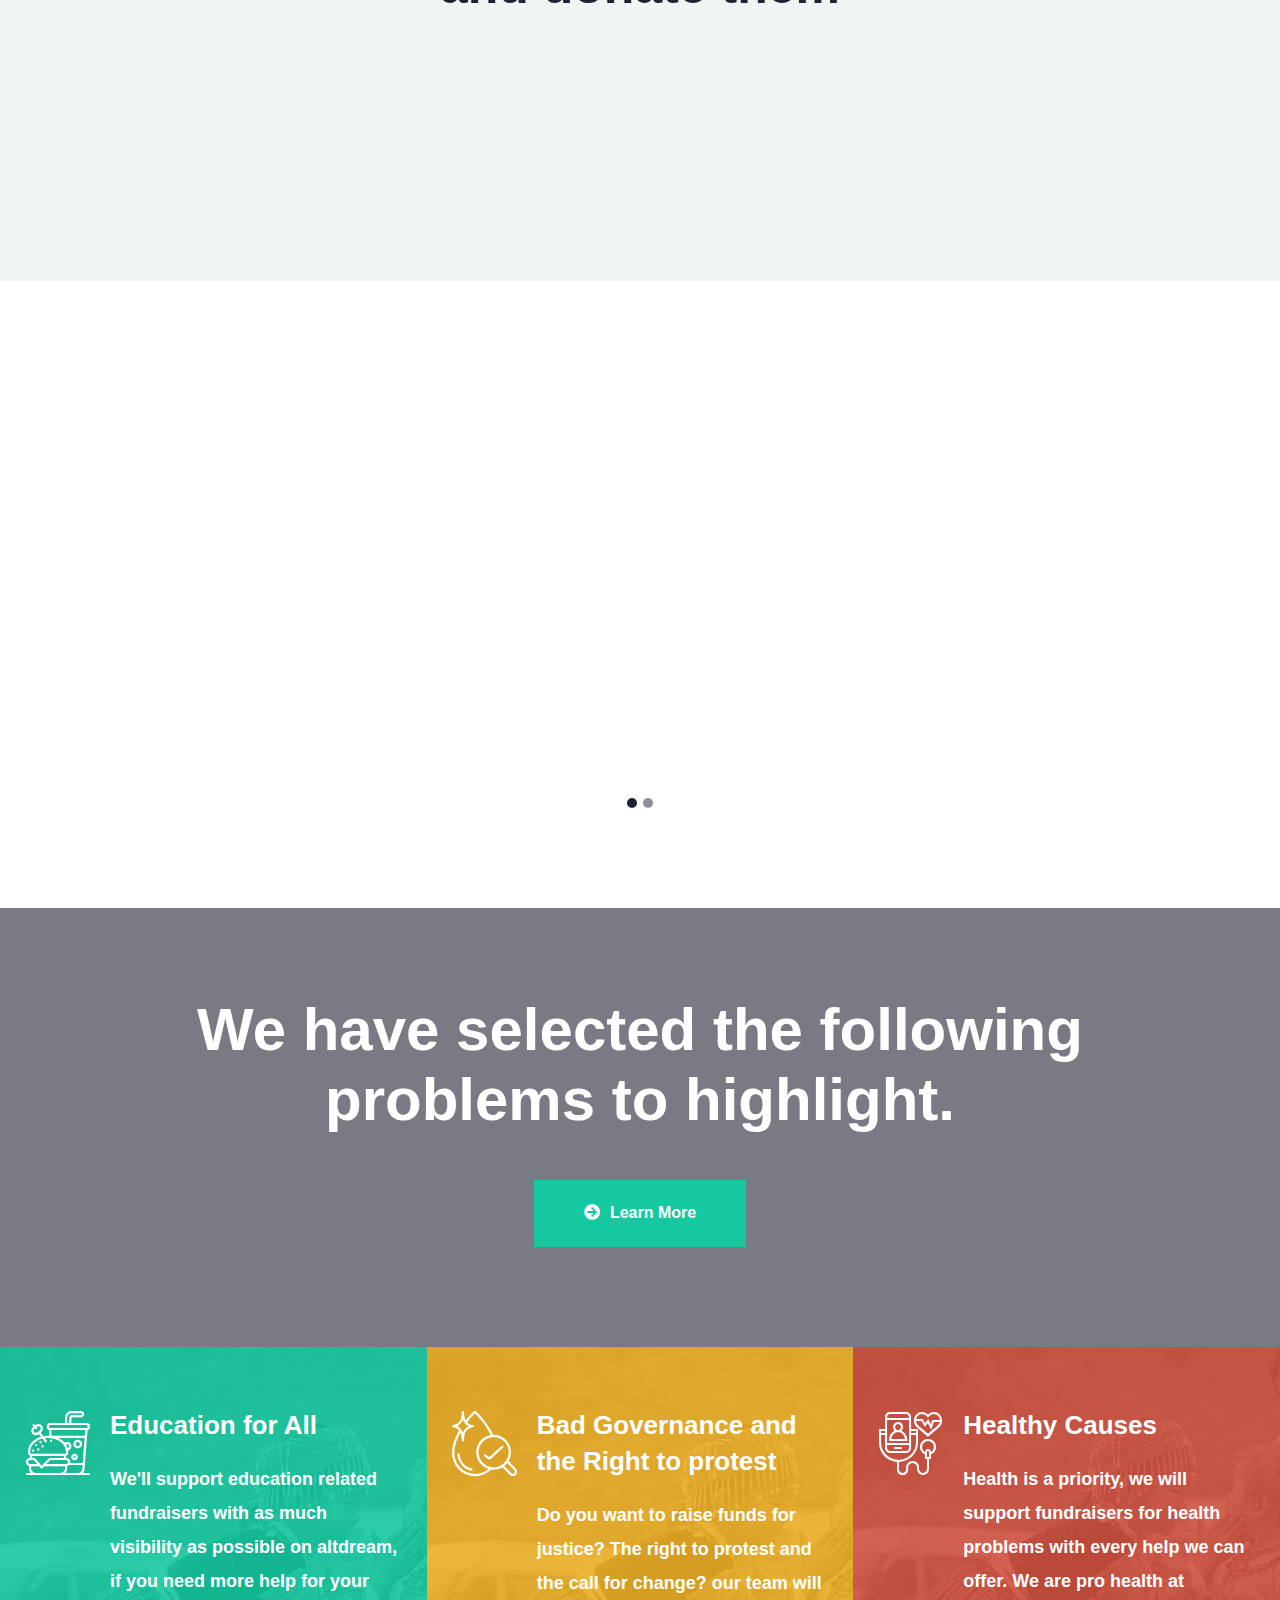
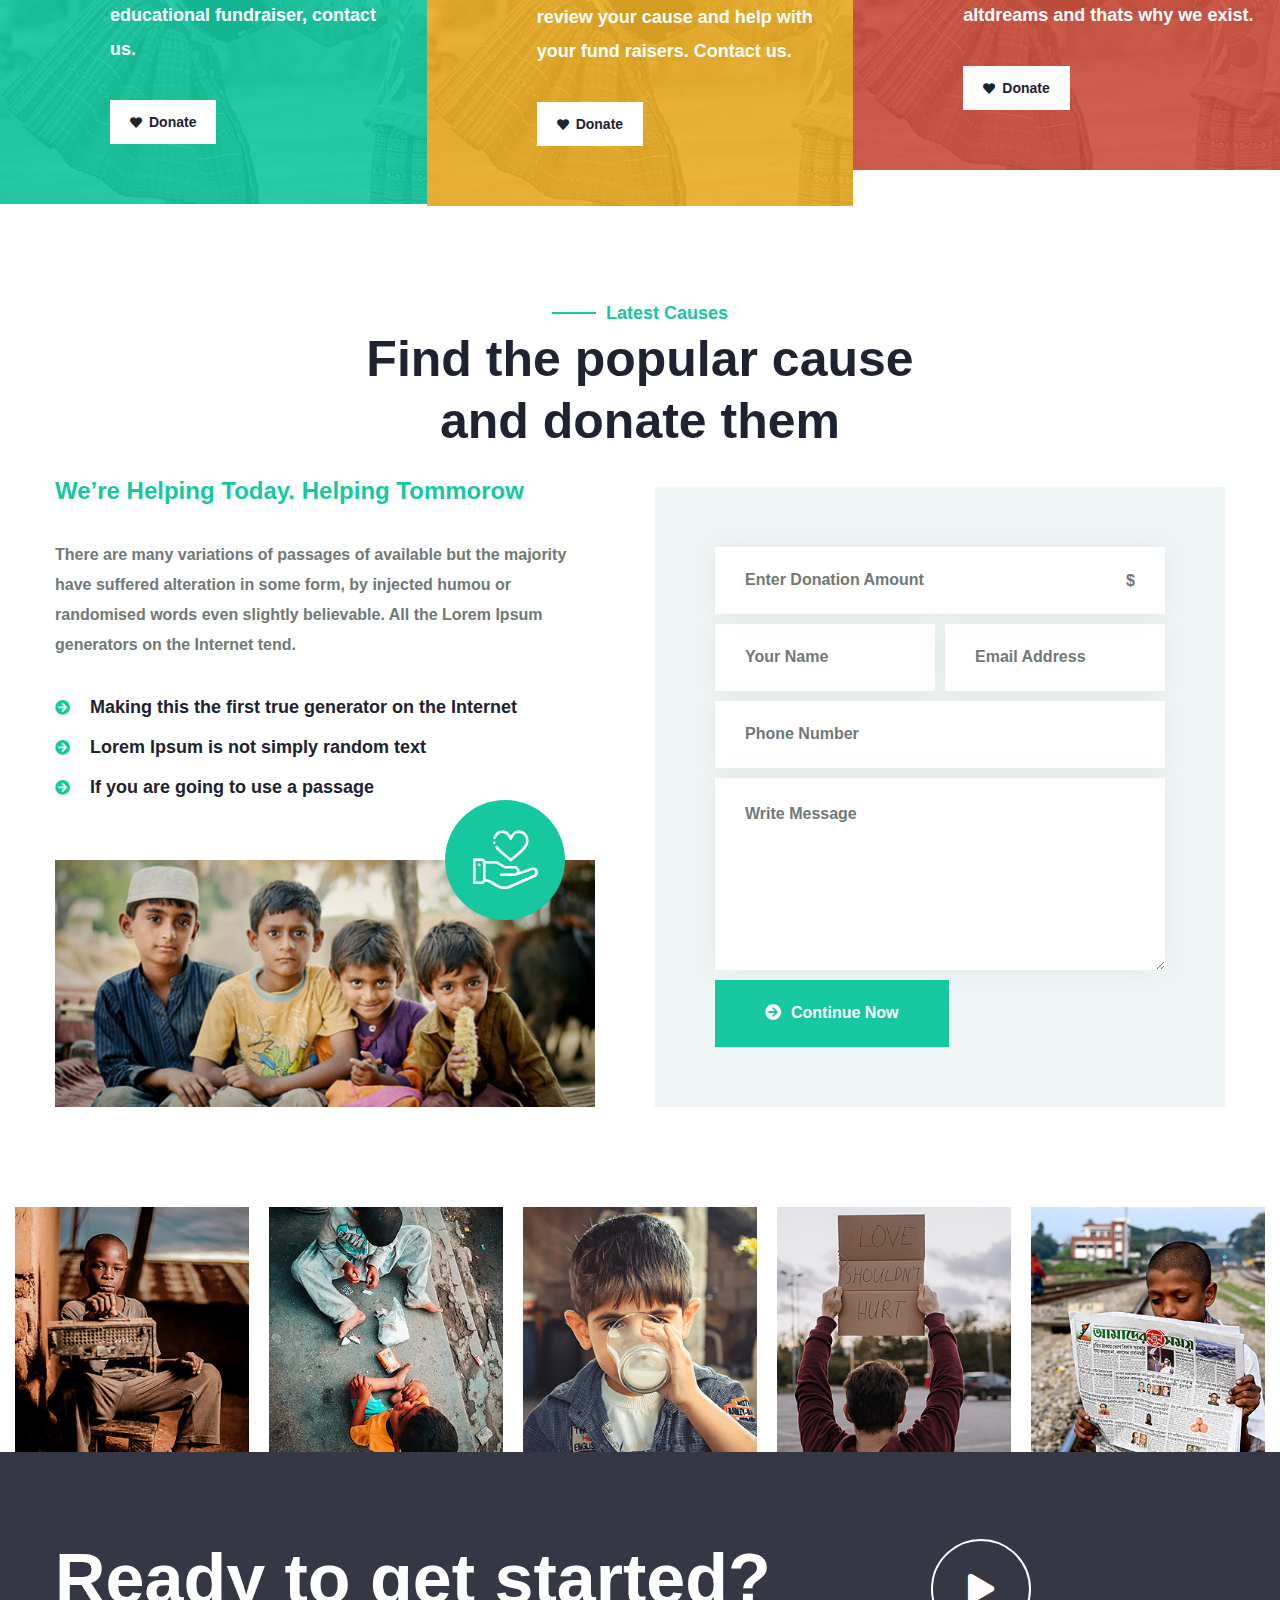
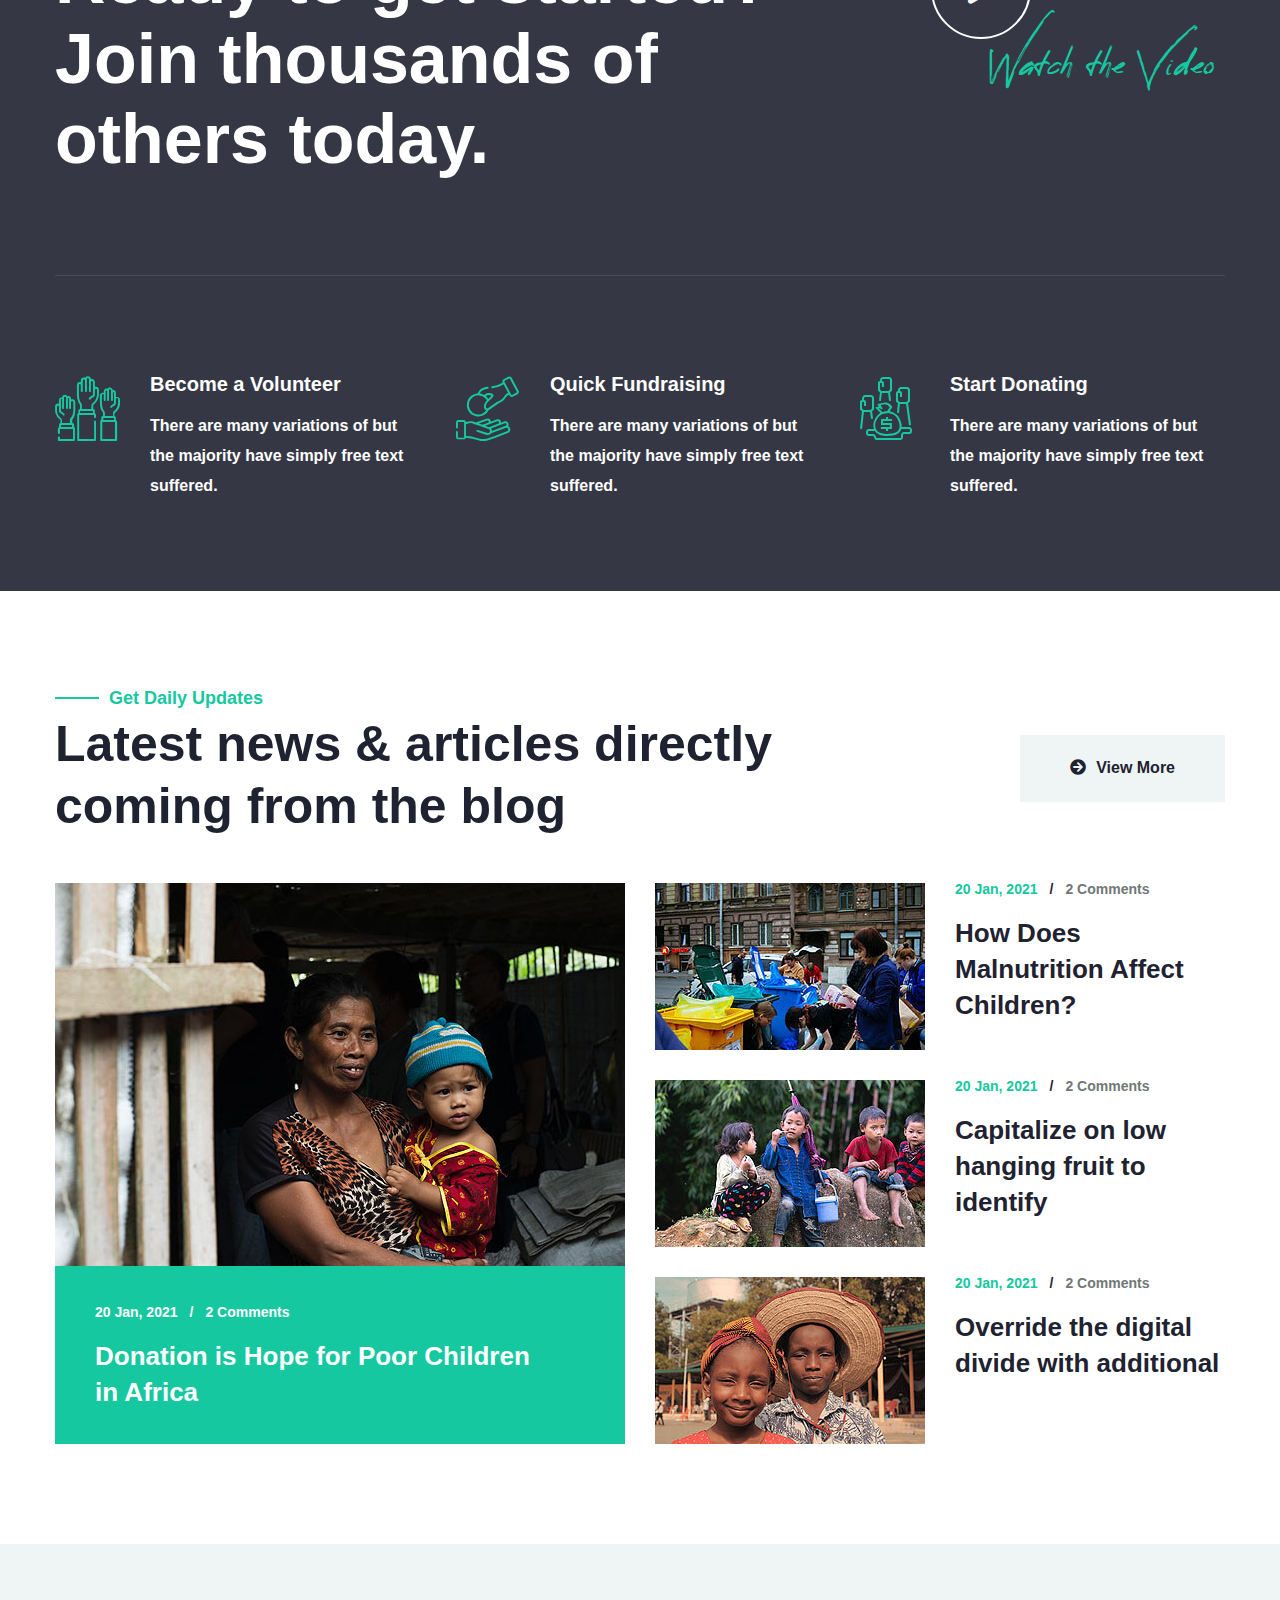
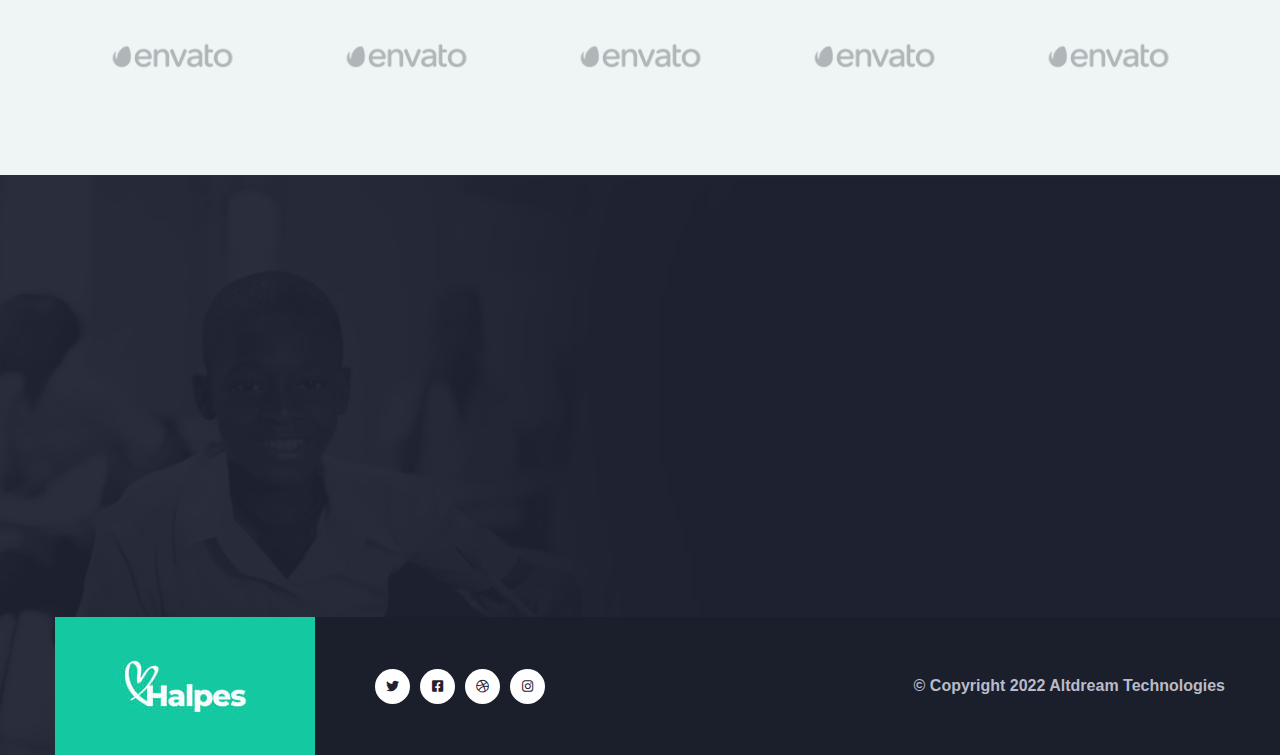
==== commit c5fba410: "replaced dummy content with V2 content and commented testimonial section" ====
--- a/index.html
+++ b/index.html
@@ -440,10 +440,9 @@
                                 </div>
                                 <div class="causes-one__content">
                                     <h3 class="causes-one__title">
-                                        <a href="causes-details.html">Raise Fund for Clean & Healthy Water</a>
+                                        <a href="causes-details.html">Donate to Help Miah</a>
                                     </h3>
-                                    <p class="causes-one__text">There are not many of passages of lorem ipsum avail isn
-                                        alteration donationa in form simply free.</p>
+                                    <p class="causes-one__text">Hello my name is Abigale Veloz, my daughter is Miah Cerrillo she is a survivor from the Uvalde school shooting. Her class room was one of the main rooms that got targted. With that be said we are asking if people could please donate to her Gofundme she will need a lot of help wiht all the trauma that she is going through.</p>
                                 </div>
                                 <div class="causes-one__progress">
                                     <div class="bar">
@@ -489,7 +488,7 @@
                                     </div>
                                 </div>
                             </div>
-                            <div class="causes-one__single wow fadeInRight" data-wow-duration="1500ms"
+                            <!-- <div class="causes-one__single wow fadeInRight" data-wow-duration="1500ms"
                                 data-wow-delay="200ms">
                                 <div class="causes-one__img">
                                     <div class="causes-one__img-box">
@@ -520,6 +519,101 @@
                                         <p><span>$30,000</span> Goal</p>
                                     </div>
                                 </div>
+                            </div> -->
+                            <!-- <div class="causes-one__single wow fadeInLeft" data-wow-duration="1500ms">
+                                <div class="causes-one__img">
+                                    <div class="causes-one__img-box">
+                                        <img src="assets/images/resources/causes-one-img-1.jpg" alt="">
+                                        <a href="#">
+                                            <i class="fa fa-plus"></i>
+                                        </a>
+                                    </div>
+                                    <div class="causes-one__category">
+                                        <span>Medical</span>
+                                    </div>
+                                </div>
+                                <div class="causes-one__content">
+                                    <h3 class="causes-one__title">
+                                        <a href="causes-details.html">Promoting The Rights of Children</a>
+                                    </h3>
+                                    <p class="causes-one__text">There are not many of passages of lorem ipsum avail isn
+                                        alteration donationa in form simply free.</p>
+                                </div>
+                                <div class="causes-one__progress">
+                                    <div class="bar">
+                                        <div class="bar-inner count-bar" data-percent="36%">
+                                            <div class="count-text">36%</div>
+                                        </div>
+                                    </div>
+                                    <div class="causes-one__goals">
+                                        <p><span>$25,270</span> Raised</p>
+                                        <p><span>$30,000</span> Goal</p>
+                                    </div>
+                                </div>
+                            </div> -->
+                            <!-- <div class="causes-one__single wow fadeInUp" data-wow-duration="1500ms"
+                                data-wow-delay="100ms">
+                                <div class="causes-one__img">
+                                    <div class="causes-one__img-box">
+                                        <img src="assets/images/resources/causes-one-img-2.jpg" alt="">
+                                        <a href="#">
+                                            <i class="fa fa-plus"></i>
+                                        </a>
+                                    </div>
+                                    <div class="causes-one__category">
+                                        <span>Medical</span>
+                                    </div>
+                                </div>
+                                <div class="causes-one__content">
+                                    <h3 class="causes-one__title">
+                                        <a href="causes-details.html">Education for Poor Children</a>
+                                    </h3>
+                                    <p class="causes-one__text">There are not many of passages of lorem ipsum avail isn
+                                        alteration donationa in form simply free.</p>
+                                </div>
+                                <div class="causes-one__progress">
+                                    <div class="bar">
+                                        <div class="bar-inner count-bar" data-percent="36%">
+                                            <div class="count-text">36%</div>
+                                        </div>
+                                    </div>
+                                    <div class="causes-one__goals">
+                                        <p><span>$25,270</span> Raised</p>
+                                        <p><span>$30,000</span> Goal</p>
+                                    </div>
+                                </div>
+                            </div> -->
+                            <!-- <div class="causes-one__single wow fadeInRight" data-wow-duration="1500ms"
+                                data-wow-delay="200ms">
+                                <div class="causes-one__img">
+                                    <div class="causes-one__img-box">
+                                        <img src="assets/images/resources/causes-one-img-3.jpg" alt="">
+                                        <a href="#">
+                                            <i class="fa fa-plus"></i>
+                                        </a>
+                                    </div>
+                                    <div class="causes-one__category">
+                                        <span>Medical</span>
+                                    </div>
+                                </div>
+                                <div class="causes-one__content">
+                                    <h3 class="causes-one__title">
+                                        <a href="causes-details.html">Raise Fund for Clean & Healthy Water</a>
+                                    </h3>
+                                    <p class="causes-one__text">There are not many of passages of lorem ipsum avail isn
+                                        alteration donationa in form simply free.</p>
+                                </div>
+                                <div class="causes-one__progress">
+                                    <div class="bar">
+                                        <div class="bar-inner count-bar" data-percent="36%">
+                                            <div class="count-text">36%</div>
+                                        </div>
+                                    </div>
+                                    <div class="causes-one__goals">
+                                        <p><span>$25,270</span> Raised</p>
+                                        <p><span>$30,000</span> Goal</p>
+                                    </div>
+                                </div>
                             </div>
                             <div class="causes-one__single wow fadeInLeft" data-wow-duration="1500ms">
                                 <div class="causes-one__img">
@@ -535,7 +629,7 @@
                                 </div>
                                 <div class="causes-one__content">
                                     <h3 class="causes-one__title">
-                                        <a href="causes-details.html">Promoting The Rights of Children</a>
+                                        <a href="causes-details.html">Raise Fund for Clean & Healthy Water</a>
                                     </h3>
                                     <p class="causes-one__text">There are not many of passages of lorem ipsum avail isn
                                         alteration donationa in form simply free.</p>
@@ -551,7 +645,7 @@
                                         <p><span>$30,000</span> Goal</p>
                                     </div>
                                 </div>
-                            </div>
+                            </div> -->
                             <div class="causes-one__single wow fadeInUp" data-wow-duration="1500ms"
                                 data-wow-delay="100ms">
                                 <div class="causes-one__img">
@@ -567,101 +661,6 @@
                                 </div>
                                 <div class="causes-one__content">
                                     <h3 class="causes-one__title">
-                                        <a href="causes-details.html">Education for Poor Children</a>
-                                    </h3>
-                                    <p class="causes-one__text">There are not many of passages of lorem ipsum avail isn
-                                        alteration donationa in form simply free.</p>
-                                </div>
-                                <div class="causes-one__progress">
-                                    <div class="bar">
-                                        <div class="bar-inner count-bar" data-percent="36%">
-                                            <div class="count-text">36%</div>
-                                        </div>
-                                    </div>
-                                    <div class="causes-one__goals">
-                                        <p><span>$25,270</span> Raised</p>
-                                        <p><span>$30,000</span> Goal</p>
-                                    </div>
-                                </div>
-                            </div>
-                            <div class="causes-one__single wow fadeInRight" data-wow-duration="1500ms"
-                                data-wow-delay="200ms">
-                                <div class="causes-one__img">
-                                    <div class="causes-one__img-box">
-                                        <img src="assets/images/resources/causes-one-img-3.jpg" alt="">
-                                        <a href="#">
-                                            <i class="fa fa-plus"></i>
-                                        </a>
-                                    </div>
-                                    <div class="causes-one__category">
-                                        <span>Medical</span>
-                                    </div>
-                                </div>
-                                <div class="causes-one__content">
-                                    <h3 class="causes-one__title">
-                                        <a href="causes-details.html">Raise Fund for Clean & Healthy Water</a>
-                                    </h3>
-                                    <p class="causes-one__text">There are not many of passages of lorem ipsum avail isn
-                                        alteration donationa in form simply free.</p>
-                                </div>
-                                <div class="causes-one__progress">
-                                    <div class="bar">
-                                        <div class="bar-inner count-bar" data-percent="36%">
-                                            <div class="count-text">36%</div>
-                                        </div>
-                                    </div>
-                                    <div class="causes-one__goals">
-                                        <p><span>$25,270</span> Raised</p>
-                                        <p><span>$30,000</span> Goal</p>
-                                    </div>
-                                </div>
-                            </div>
-                            <div class="causes-one__single wow fadeInLeft" data-wow-duration="1500ms">
-                                <div class="causes-one__img">
-                                    <div class="causes-one__img-box">
-                                        <img src="assets/images/resources/causes-one-img-1.jpg" alt="">
-                                        <a href="#">
-                                            <i class="fa fa-plus"></i>
-                                        </a>
-                                    </div>
-                                    <div class="causes-one__category">
-                                        <span>Medical</span>
-                                    </div>
-                                </div>
-                                <div class="causes-one__content">
-                                    <h3 class="causes-one__title">
-                                        <a href="causes-details.html">Raise Fund for Clean & Healthy Water</a>
-                                    </h3>
-                                    <p class="causes-one__text">There are not many of passages of lorem ipsum avail isn
-                                        alteration donationa in form simply free.</p>
-                                </div>
-                                <div class="causes-one__progress">
-                                    <div class="bar">
-                                        <div class="bar-inner count-bar" data-percent="36%">
-                                            <div class="count-text">36%</div>
-                                        </div>
-                                    </div>
-                                    <div class="causes-one__goals">
-                                        <p><span>$25,270</span> Raised</p>
-                                        <p><span>$30,000</span> Goal</p>
-                                    </div>
-                                </div>
-                            </div>
-                            <div class="causes-one__single wow fadeInUp" data-wow-duration="1500ms"
-                                data-wow-delay="100ms">
-                                <div class="causes-one__img">
-                                    <div class="causes-one__img-box">
-                                        <img src="assets/images/resources/causes-one-img-2.jpg" alt="">
-                                        <a href="#">
-                                            <i class="fa fa-plus"></i>
-                                        </a>
-                                    </div>
-                                    <div class="causes-one__category">
-                                        <span>Medical</span>
-                                    </div>
-                                </div>
-                                <div class="causes-one__content">
-                                    <h3 class="causes-one__title">
                                         <a href="causes-details.html">Raise Fund for Clean & Healthy Water</a>
                                     </h3>
                                     <p class="causes-one__text">There are not many of passages of lorem ipsum avail isn
@@ -726,7 +725,7 @@
                 <div class="row">
                     <div class="col-xl-12">
                         <div class="join-one__inner">
-                            <h2 class="join-one__title">Join the community to give <br> education for children</h2>
+                            <h2 class="join-one__title">We have selected the following <br> problems to highlight.</h2>
                             <a href="#" class="join-one__btn thm-btn"><i class="fas fa-arrow-circle-right"></i>Learn
                                 More</a>
                         </div>
@@ -750,9 +749,8 @@
                                     <span class="icon-fast-food"></span>
                                 </div>
                                 <div class="three-boxes__text-box">
-                                    <h2>Healthy Food</h2>
-                                    <p class="three-boxes__text">Lorem ipsum is simply free text available amet,
-                                        consectetuer adipiscing elit. There are not many passages of ipsum.</p>
+                                    <h2>Education for All</h2>
+                                    <p class="three-boxes__text">We'll support education related fundraisers with as much visibility as possible on altdream, if you need more help for your educational fundraiser, contact us.</p>
                                     <a href="#" class="three-boxes__btn"><i class="fa fa-heart"></i>Donate </a>
                                 </div>
                             </div>
@@ -768,9 +766,8 @@
                                     <span class="icon-water"></span>
                                 </div>
                                 <div class="three-boxes__text-box">
-                                    <h2>Clean Water</h2>
-                                    <p class="three-boxes__text">Lorem ipsum is simply free text available amet,
-                                        consectetuer adipiscing elit. There are not many passages of ipsum.</p>
+                                    <h2>Bad Governance and the Right to protest</h2>
+                                    <p class="three-boxes__text">Do you want to raise funds for justice? The right to protest and the call for change? our team will review your cause and help with your fund raisers. Contact us.</p>
                                     <a href="#" class="three-boxes__btn"><i class="fa fa-heart"></i>Donate </a>
                                 </div>
                             </div>
@@ -786,9 +783,8 @@
                                     <span class="icon-health-check"></span>
                                 </div>
                                 <div class="three-boxes__text-box">
-                                    <h2>Medical Treatment</h2>
-                                    <p class="three-boxes__text">Lorem ipsum is simply free text available amet,
-                                        consectetuer adipiscing elit. There are not many passages of ipsum.</p>
+                                    <h2>Healthy Causes</h2>
+                                    <p class="three-boxes__text">Health is a priority, we will support fundraisers for health problems with every help we can offer. We are pro health at altdreams and thats why we exist.</p>
                                     <a href="#" class="three-boxes__btn"><i class="fa fa-heart"></i>Donate </a>
                                 </div>
                             </div>
@@ -944,7 +940,7 @@
         <!--Gallery One End-->
 
         <!--Testimonial One Start-->
-        <section class="testimonial-one">
+        <!-- <section class="testimonial-one">
             <div class="testimonial-one-bg"
                 style="background-image: url(assets/images/backgrounds/testimonial-1-bg.jpg)"></div>
             <div class="container">
@@ -959,9 +955,9 @@
                     </div>
                     <div class="col-xl-8">
                         <div class="testimonial-one__right">
-                            <div class="testimonial-one__carousel owl-theme owl-carousel">
+                            <div class="testimonial-one__carousel owl-theme owl-carousel"> -->
                                 <!--Testimonial One Single-->
-                                <div class="testimonial-one__single">
+                                <!-- <div class="testimonial-one__single">
                                     <p class="testimonial-one__text">Lorem ipsum is simply free text dolor sit amet,
                                         consectetur notted adipisicing elit sed do eiusmod tempor incididunt ut labore
                                         et dolore magna aliqua.</p>
@@ -977,9 +973,9 @@
                                             <p>Volunteer</p>
                                         </div>
                                     </div>
-                                </div>
+                                </div> -->
                                 <!--Testimonial One Single-->
-                                <div class="testimonial-one__single">
+                                <!-- <div class="testimonial-one__single">
                                     <p class="testimonial-one__text">Lorem ipsum is simply free text dolor sit amet,
                                         consectetur notted adipisicing elit sed do eiusmod tempor incididunt ut labore
                                         et dolore magna aliqua.</p>
@@ -995,9 +991,9 @@
                                             <p>Volunteer</p>
                                         </div>
                                     </div>
-                                </div>
+                                </div> -->
                                 <!--Testimonial One Single-->
-                                <div class="testimonial-one__single">
+                                <!-- <div class="testimonial-one__single">
                                     <p class="testimonial-one__text">Lorem ipsum is simply free text dolor sit amet,
                                         consectetur notted adipisicing elit sed do eiusmod tempor incididunt ut labore
                                         et dolore magna aliqua.</p>
@@ -1013,9 +1009,9 @@
                                             <p>Volunteer</p>
                                         </div>
                                     </div>
-                                </div>
+                                </div> -->
                                 <!--Testimonial One Single-->
-                                <div class="testimonial-one__single">
+                                <!-- <div class="testimonial-one__single">
                                     <p class="testimonial-one__text">Lorem ipsum is simply free text dolor sit amet,
                                         consectetur notted adipisicing elit sed do eiusmod tempor incididunt ut labore
                                         et dolore magna aliqua.</p>
@@ -1037,7 +1033,7 @@
                     </div>
                 </div>
             </div>
-        </section>
+        </section> -->
         <!--Testimonial One End-->
 
         <!--Help Them Start-->
@@ -1049,7 +1045,7 @@
                     <div class="row">
                         <div class="col-xl-8 col-lg-8">
                             <div class="help-them__top-content">
-                                <h2 class="help-them__top-content-title">Help them whenever they are in need</h2>
+                                <h2 class="help-them__top-content-title">Ready to get started? Join thousands of others today.</h2>
                             </div>
                         </div>
                         <div class="col-xl-4 col-lg-4">
